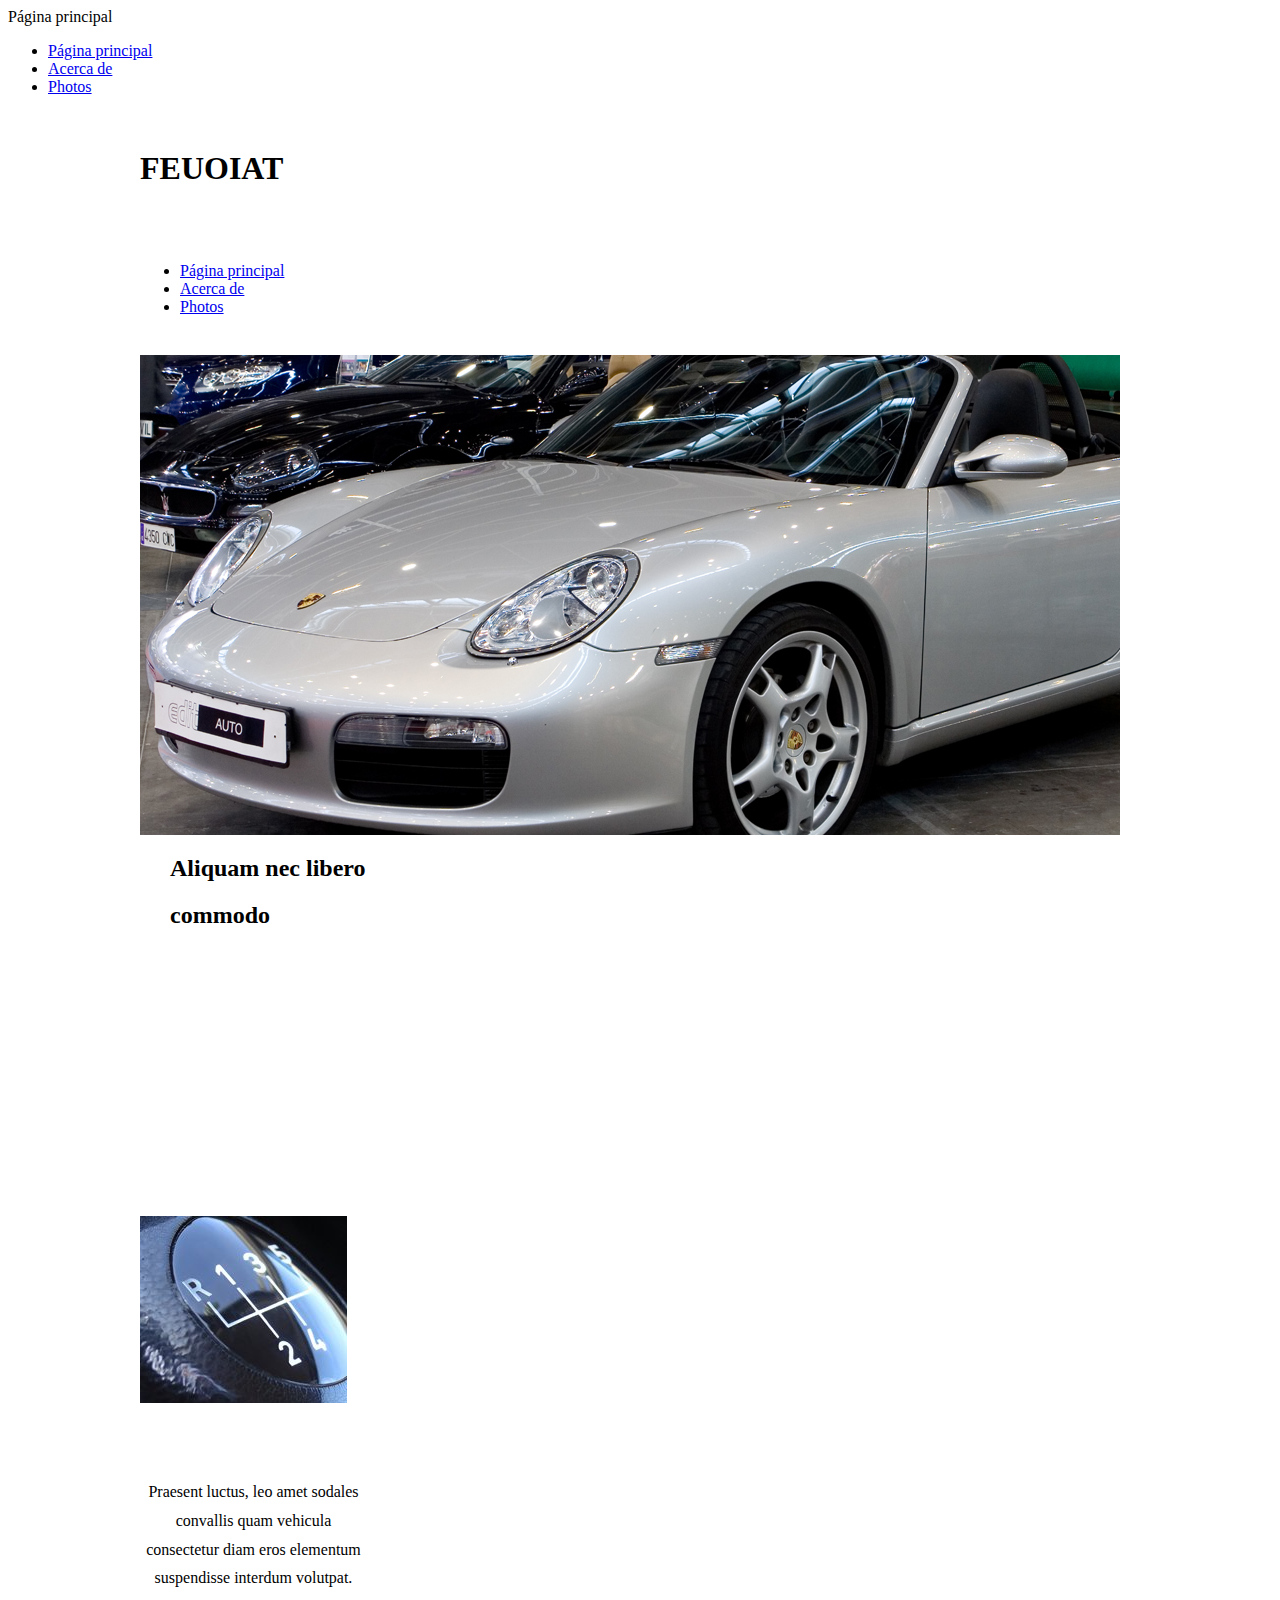
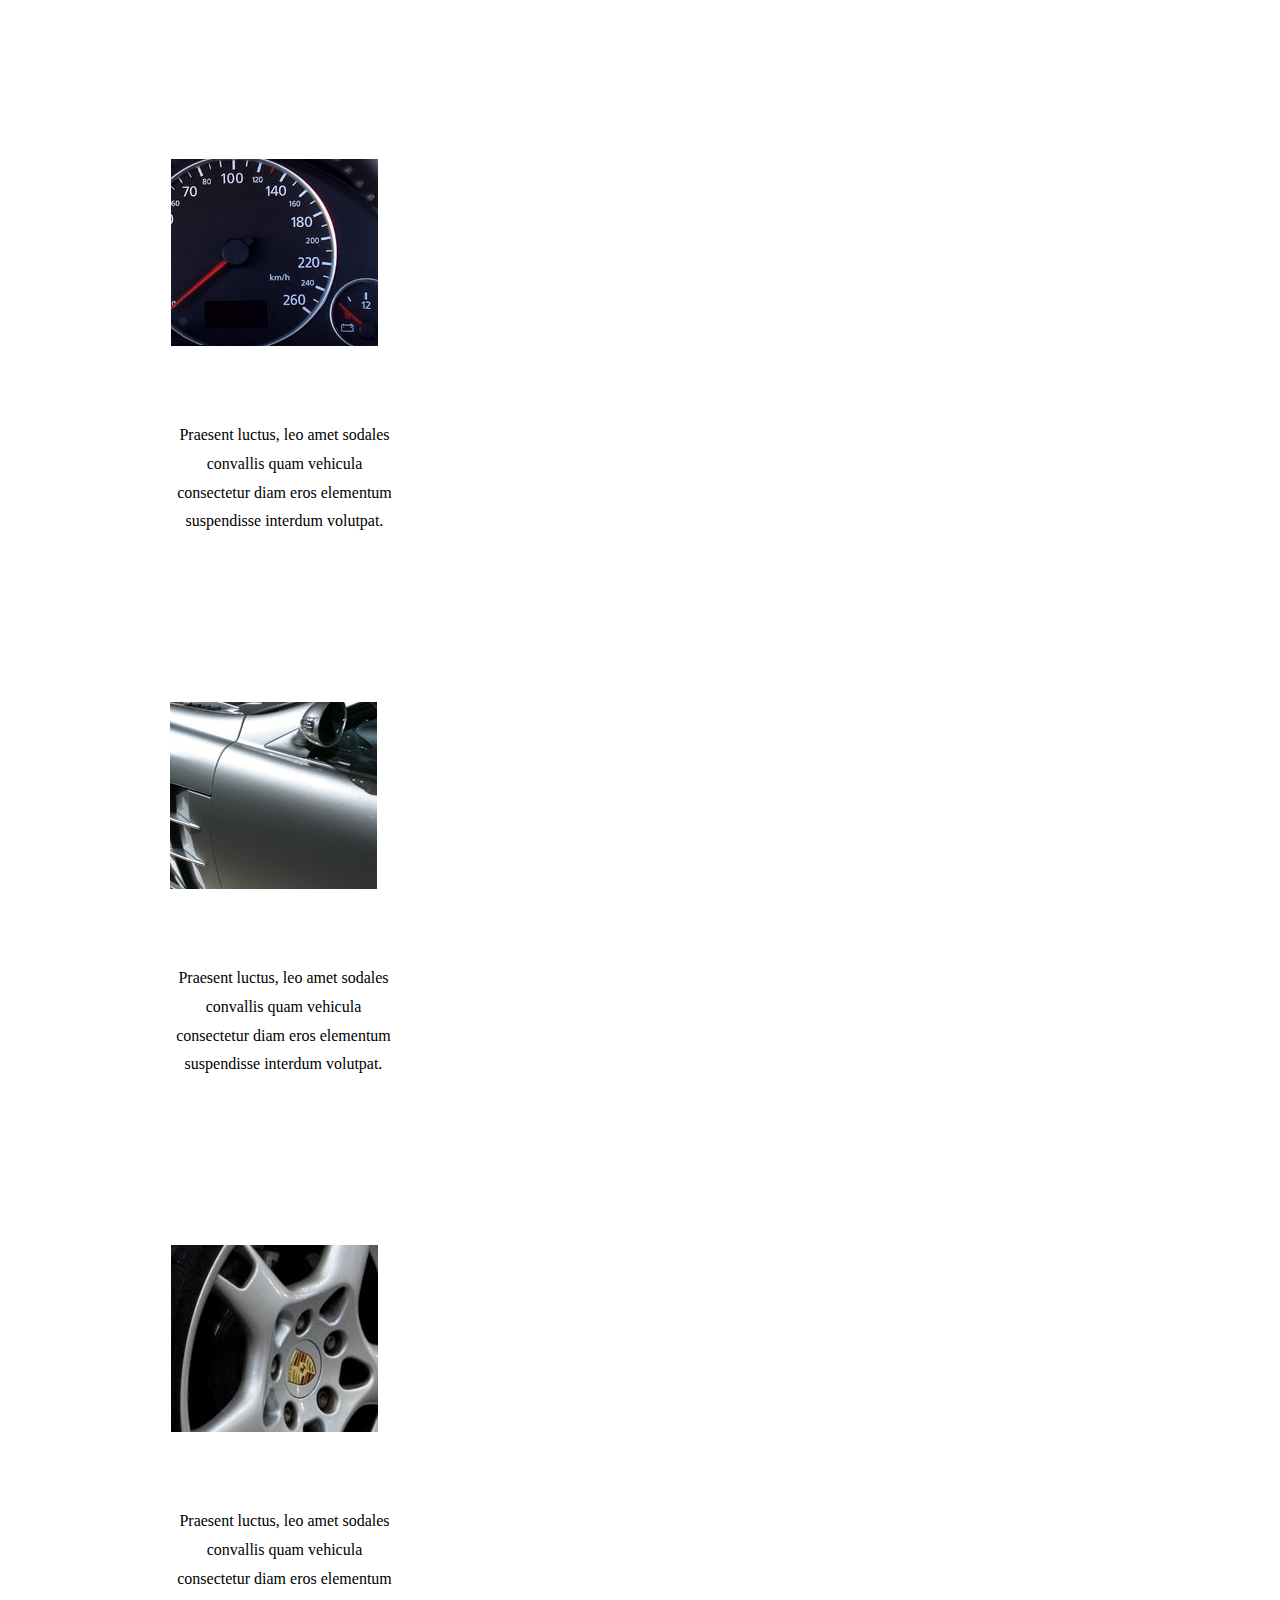
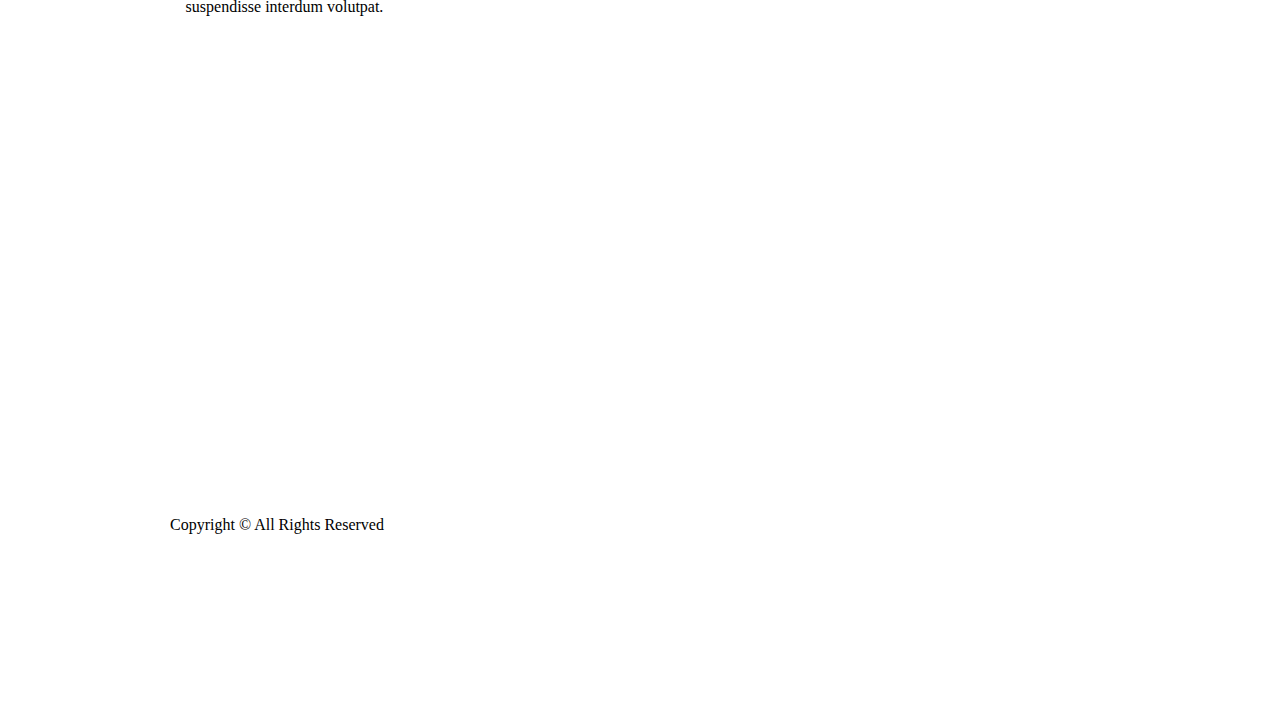
==== Index.html @ 95d2e4f4 "Paginas guardadas" ====
<!DOCTYPE html>
<!-- saved from url=(0085)file:///C:/Users/Javier/Aplicaciones/PhoneGap/Taxi_test/www/P%E1gina%20principal.html -->
<html><head><meta http-equiv="Content-Type" content="text/html; charset=UTF-8"><meta charset="utf-8">
<title>Página principal</title>
<meta name="description" content="">

<meta name="robots" content="all">
<meta name="generator" content="One.com Web Editor">
<meta http-equiv="Cache-Control" content="must-revalidate, max-age=0, public">
<meta http-equiv="Expires" content="-1">
<link href="http://taxi-aranjuez.com/onewebstatic/53cc12cc4f.css" rel="stylesheet">
<meta name="HandheldFriendly" content="True">
<meta name="MobileOptimized" content="320">
<meta name="viewport" content="width=device-width, initial-scale=1.0, minimum-scale=1.0, maximum-scale=1.0, user-scalable=0">

<link rel="stylesheet" href="http://taxi-aranjuez.com/onewebstatic/82c6ed4530.css">
</head>
<body class="body blockbody">

<div class="mm"><div id="mmt">Página principal</div>
<div id="mmb"></div>
</div>
<div id="mm">
<ul>
<li class="expanded"><a href="http://taxi-aranjuez.com/index.html" class="current">Página principal</a></li>
<li><a href="http://taxi-aranjuez.com/acerca%20de.html">Acerca de</a></li>
<li><a href="http://taxi-aranjuez.com/photos.html">Photos</a></li>
</ul>
</div>
<div class="component  stretch template">
<div class="self">
<div class="row" style="min-height:112px;width:1000px;margin:auto;">
<div class="col" style="width:252px;margin-top:54px;">
<div class="component " style="width:252px;">
<div class="self mobile-leaf text textnormal mobile-undersized-upper" style="width:252px;min-height:58px;"><h1><span class="textheading1 mobile-oversized" style="font-weight:bold;">FEUOIAT</span></h1></div>
</div>
</div>
<div class="col" style="width:748px;margin-top:54px;">
<div class="component  menu" style="width:748px;width:748px;">
<div class="self menuself menuhorizontal menuhorizontalright menuverticalbottom" style="width:748px;height:45px;">
<ul class="menu1">
<li><div>
<a class="menuitem menu1item menu1selected" href="http://taxi-aranjuez.com/index.html">Página principal</a></div>
</li><li><div class="divider menu1divider"></div><div>
<a class="menuitem menu1item" href="http://taxi-aranjuez.com/acerca%20de.html">Acerca de</a></div>
</li><li><div class="divider menu1divider"></div><div>
<a class="menuitem menu1item" href="http://taxi-aranjuez.com/photos.html">Photos</a></div>
</li></ul></div>
</div>
</div>
</div>
<div class="row" style="min-height:39px;width:1000px;margin:auto;">
<div class="component  menu" style="width:1000px;width:1000px;">
<div class="self menuself menuhorizontal menuhorizontalright menuverticalmiddle" style="width:1000px;height:39px;">
</div>
</div>
</div>
<div class="row" style="min-height:509px;width:1000px;margin:auto;">
<div class="extra" style="margin:9px 0px 0px 0px;width:100%;">
<div class="component  block idFBFCD0BC409F4690AC4FA135B9EC1E5A" style="width:1000px;">
<div class="self" style="width:980px;min-height:480px;">
<div class="row" style="min-height:480px;width:980px;">
<div class="chrome-border-fix image component  block id9795EB4A18494205B93072BF9FF88A8C" style="width:980px;">
<div class="imageself self mobile-leaf" style="width:980px;height:480px;">
<img data-scalestrategy="crop" width="980" height="480" class="mobile-fit" src="./Index_files/e58b7f6afd.jpg" style="display:block;"></div>
<div style="clear:both"></div>
</div>
<div class="extra float" style="top:186px;left:479px;z-index:304;">
<div class="component  mobile-base block id6D2C7F421CA04389B66691B55ACCFE32" style="width:501px;">
<div class="self" style="width:501px;min-height:221px;">
<div class="row" style="min-height:201px;width:501px;padding-bottom:20px;">
<div class="extra" style="margin:20px 80px 0px 30px;">
<div class="component " style="width:391px;">
<div class="self mobile-leaf text textnormal mobile-undersized-upper" style="width:391px;min-height:181px;"><h2><span class="textheading2 mobile-oversized" style="font-weight:bold;">Aliquam nec libero </span></h2><h2><span class="textheading2 mobile-oversized" style="font-weight:bold;">commodo</span></h2><p><span>&nbsp;</span></p><p><span class=" mobile-undersized-upper" style="font-size:14px;color:rgb(255,255,255);">Class aptent taciti csociosqu ad litora torquent conubia nostra in peinceptos hiam enaeos urabitur lacus justo ultrices ultricies commodo eudui.</span></p></div>
</div>
</div>
</div>
<div style="clear:both"></div>
</div>
</div>
</div>
</div>
<div style="clear:both"></div>
</div>
</div>
</div>
</div>
<div class="row" style="min-height:488px;width:1000px;margin:auto;">
<div class="col" style="width:227px;margin-top:140px;">
<div class="row" style="min-height:207px;width:227px;">
<div class="chrome-border-fix image component  block idBE4ADC73113443C1872F63317DB41640" style="width:227px;">
<div class="imageself self mobile-leaf" style="width:207px;height:187px;">
<img data-scalestrategy="crop" width="207" height="187" src="./Index_files/5bc4e0b4f4.jpg" style="display:block;"></div>
</div>
</div>
<div class="row" style="min-height:141px;width:227px;">
<div class="extra" style="margin:55px 0px 0px 0px;width:100%;">
<div class="component " style="width:227px;">
<div class="self mobile-leaf text textnormal mobile-undersized-upper" style="width:227px;min-height:86px;"><div style="text-align:center;line-height:1.8;"><p><span>Praesent luctus, leo amet sodales convallis quam vehicula consectetur diam eros elementum suspendisse interdum volutpat.</span></p></div></div>
</div>
</div>
</div>
</div>
<div class="col" style="width:258px;margin-top:140px;">
<div class="row" style="min-height:207px;width:258px;">
<div class="extra" style="margin:0px 0px 0px 31px;">
<div class="chrome-border-fix image component  block id1A6310DC8CDA41DE83717EFD85C705D3" style="width:227px;">
<div class="imageself self mobile-leaf" style="width:207px;height:187px;">
<img data-scalestrategy="crop" width="207" height="187" src="./Index_files/440421ca7d.jpg" style="display:block;"></div>
</div>
</div>
</div>
<div class="row" style="min-height:141px;width:258px;">
<div class="extra" style="margin:55px 0px 0px 31px;">
<div class="component " style="width:227px;">
<div class="self mobile-leaf text textnormal mobile-undersized-upper" style="width:227px;min-height:86px;"><div style="text-align:center;line-height:1.8;"><p><span>Praesent luctus, leo amet sodales convallis quam vehicula consectetur diam eros elementum suspendisse interdum volutpat.</span></p></div></div>
</div>
</div>
</div>
</div>
<div class="col" style="width:257px;margin-top:140px;">
<div class="row" style="min-height:207px;width:257px;">
<div class="extra" style="margin:0px 0px 0px 30px;">
<div class="chrome-border-fix image component  block idF63F4CF331304CE59BBE59A38AB971AD" style="width:227px;">
<div class="imageself self mobile-leaf" style="width:207px;height:187px;">
<img data-scalestrategy="crop" width="207" height="187" src="./Index_files/fc24cfba0f.jpg" style="display:block;"></div>
</div>
</div>
</div>
<div class="row" style="min-height:141px;width:257px;">
<div class="extra" style="margin:55px 0px 0px 30px;">
<div class="component " style="width:227px;">
<div class="self mobile-leaf text textnormal mobile-undersized-upper" style="width:227px;min-height:86px;"><div style="text-align:center;line-height:1.8;"><p><span>Praesent luctus, leo amet sodales convallis quam vehicula consectetur diam eros elementum suspendisse interdum volutpat.</span></p></div></div>
</div>
</div>
</div>
</div>
<div class="col" style="width:258px;margin-top:140px;">
<div class="row" style="min-height:207px;width:258px;">
<div class="extra" style="margin:0px 0px 0px 31px;">
<div class="chrome-border-fix image component  block id2170C08C8CC34E5696AC8AFE0E308382" style="width:227px;">
<div class="imageself self mobile-leaf" style="width:207px;height:187px;">
<img data-scalestrategy="crop" width="207" height="187" src="./Index_files/1d64a0bbc5.jpg" style="display:block;"></div>
</div>
</div>
</div>
<div class="row" style="min-height:141px;width:258px;">
<div class="extra" style="margin:55px 0px 0px 31px;">
<div class="component " style="width:227px;">
<div class="self mobile-leaf text textnormal mobile-undersized-upper" style="width:227px;min-height:86px;"><div style="text-align:center;line-height:1.8;"><p><span>Praesent luctus, leo amet sodales convallis quam vehicula consectetur diam eros elementum suspendisse interdum volutpat.</span></p></div></div>
</div>
</div>
</div>
</div>
</div>
<div class="row" style="min-height:235px;width:1000px;margin:auto;">
<div class="extra" style="margin:124px 0px 0px 0px;width:100%;">
<div class="component " style="width:1000px;">
<div class="self mobile-leaf text textnormal mobile-undersized-upper" style="width:1000px;min-height:111px;"><div style="text-align:center;"><p><span class=" mobile-oversized" style="font-family:Georgia,Georgia,serif;font-size:40px;font-style:italic;color:rgb(255,255,255);">Fusce faucibus porta ornare fusce baucibus leonisi pulvinar mattis praesent non nisl sapien.</span></p></div><p><span>&nbsp;</span></p></div>
</div>
</div>
</div>
<div class="row" style="min-height:26px;width:1000px;margin:auto;">
<div class="component  block" style="width:1000px;">
<div class="self" style="width:1000px;min-height:26px;">
</div>
</div>
</div>
<div class="row" style="min-height:143px;width:1000px;margin:auto;">
<div class="extra" style="margin:83px 0px 0px 0px;width:100%;">
<div class="component  mobile-base block id1CED6B929AE64144B56F2DF01A607595" style="width:1000px;">
<div class="self" style="width:1000px;min-height:60px;">
<div class="row" style="min-height:38px;width:1000px;padding-bottom:22px;">
<div class="extra" style="margin:24px 30px 0px 30px;">
<div class="component " style="width:940px;">
<div class="self mobile-leaf text textnormal mobile-undersized-upper mobile-hide mobile-hide" style="width:940px;min-height:14px;" data-weight="1000"><p><span>Copyright  © All Rights Reserved</span></p></div>
</div>
</div>
</div>
<div style="clear:both"></div>
</div>
</div>
</div>
</div>
<div class="row" style="min-height:60px;width:1000px;margin:auto;">
<div class="component  block" style="width:1000px;">
<div class="self" style="width:1000px;min-height:60px;">
</div>
</div>
</div>
<div style="clear:both"></div>
</div>
</div>
<footer>
</footer>
<div class="end"></div>
<script src="./Index_files/821f73d6cc.js"></script><script src="./Index_files/e211973b9a.js"></script><script src="./Index_files/0ad7ac31d2.js"></script>


<div class="component  mobile-base block id1CED6B929AE64144B56F2DF01A607595 mobile-show"><div class="self mobile-leaf text textnormal mobile-undersized-upper mobile-hide" data-weight="1000"></div></div><div class="component  mobile-base block id1CED6B929AE64144B56F2DF01A607595 mobile-show"><div class="self mobile-leaf text textnormal mobile-undersized-upper mobile-hide" data-weight="1000"></div></div><div class="component  mobile-base block id1CED6B929AE64144B56F2DF01A607595 mobile-show mobile-show"><div class="self mobile-leaf text textnormal mobile-undersized-upper" data-weight="1000"></div></div></body></html>
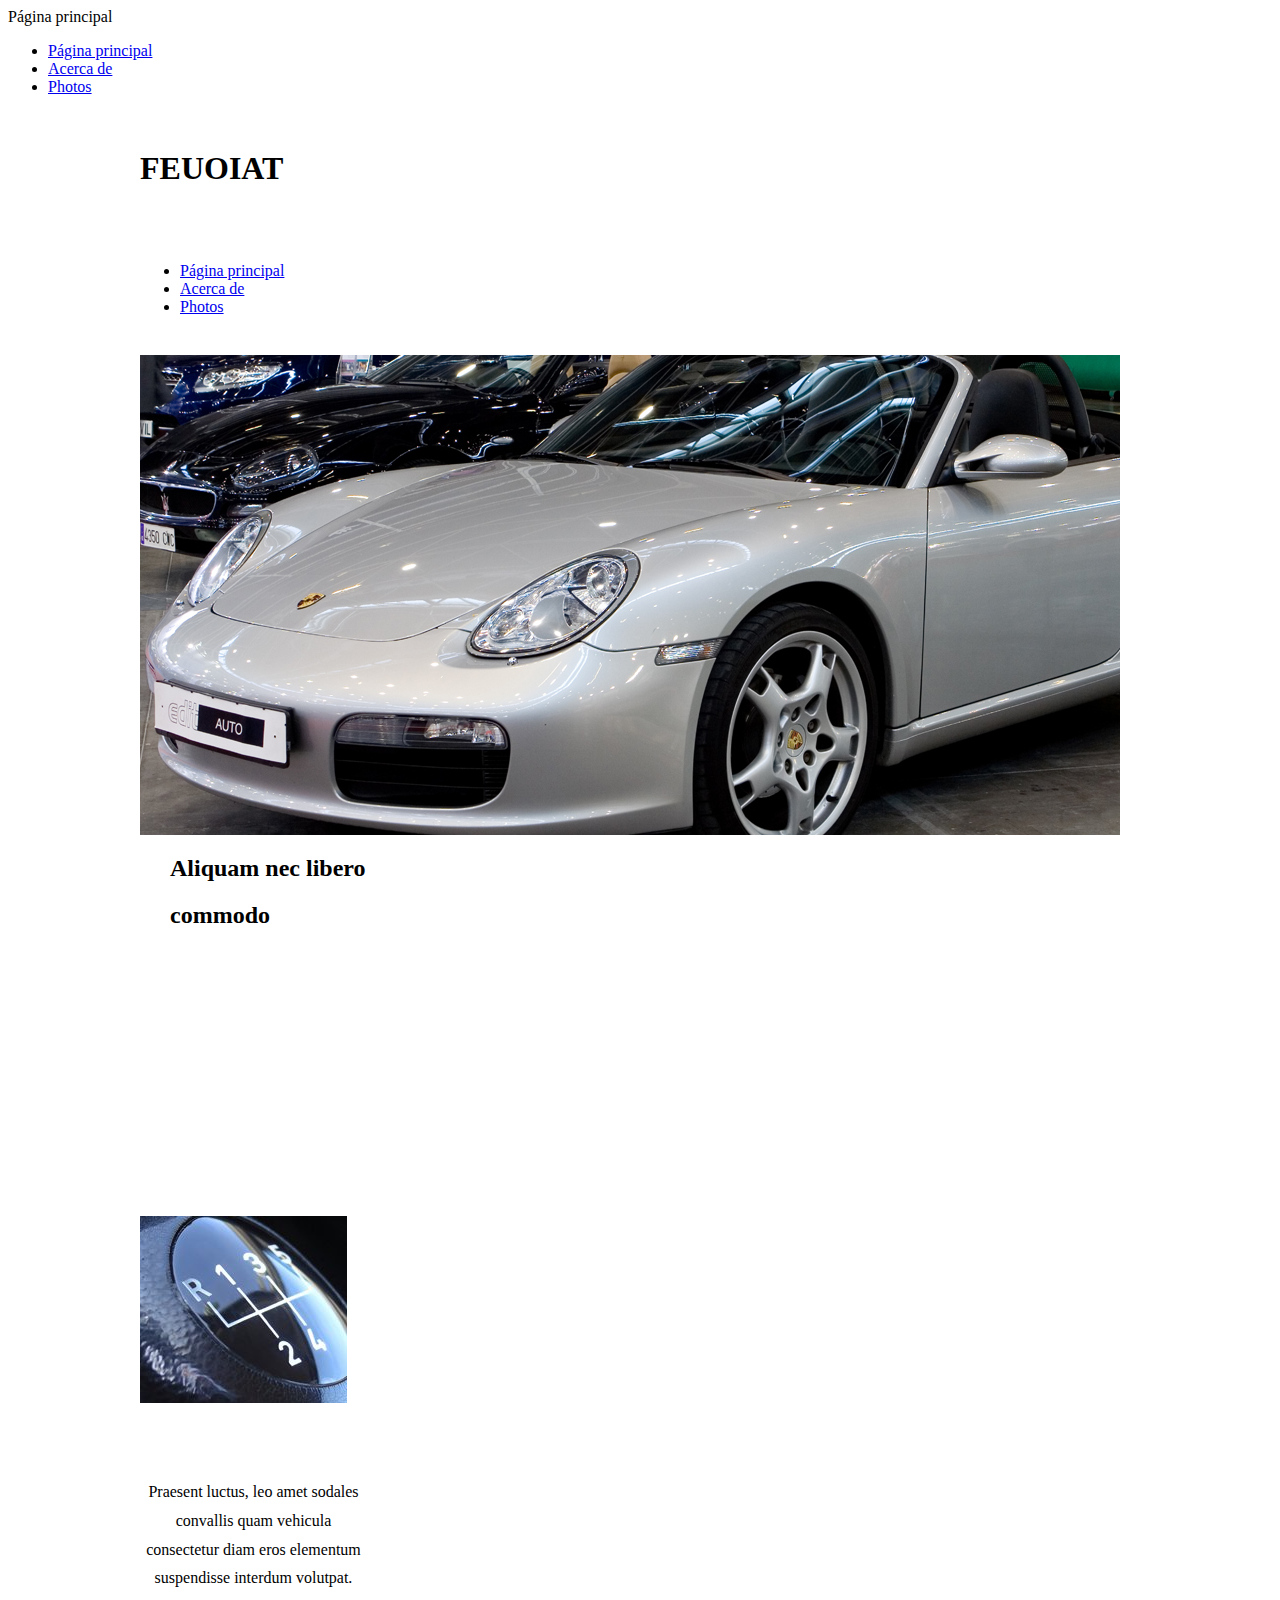
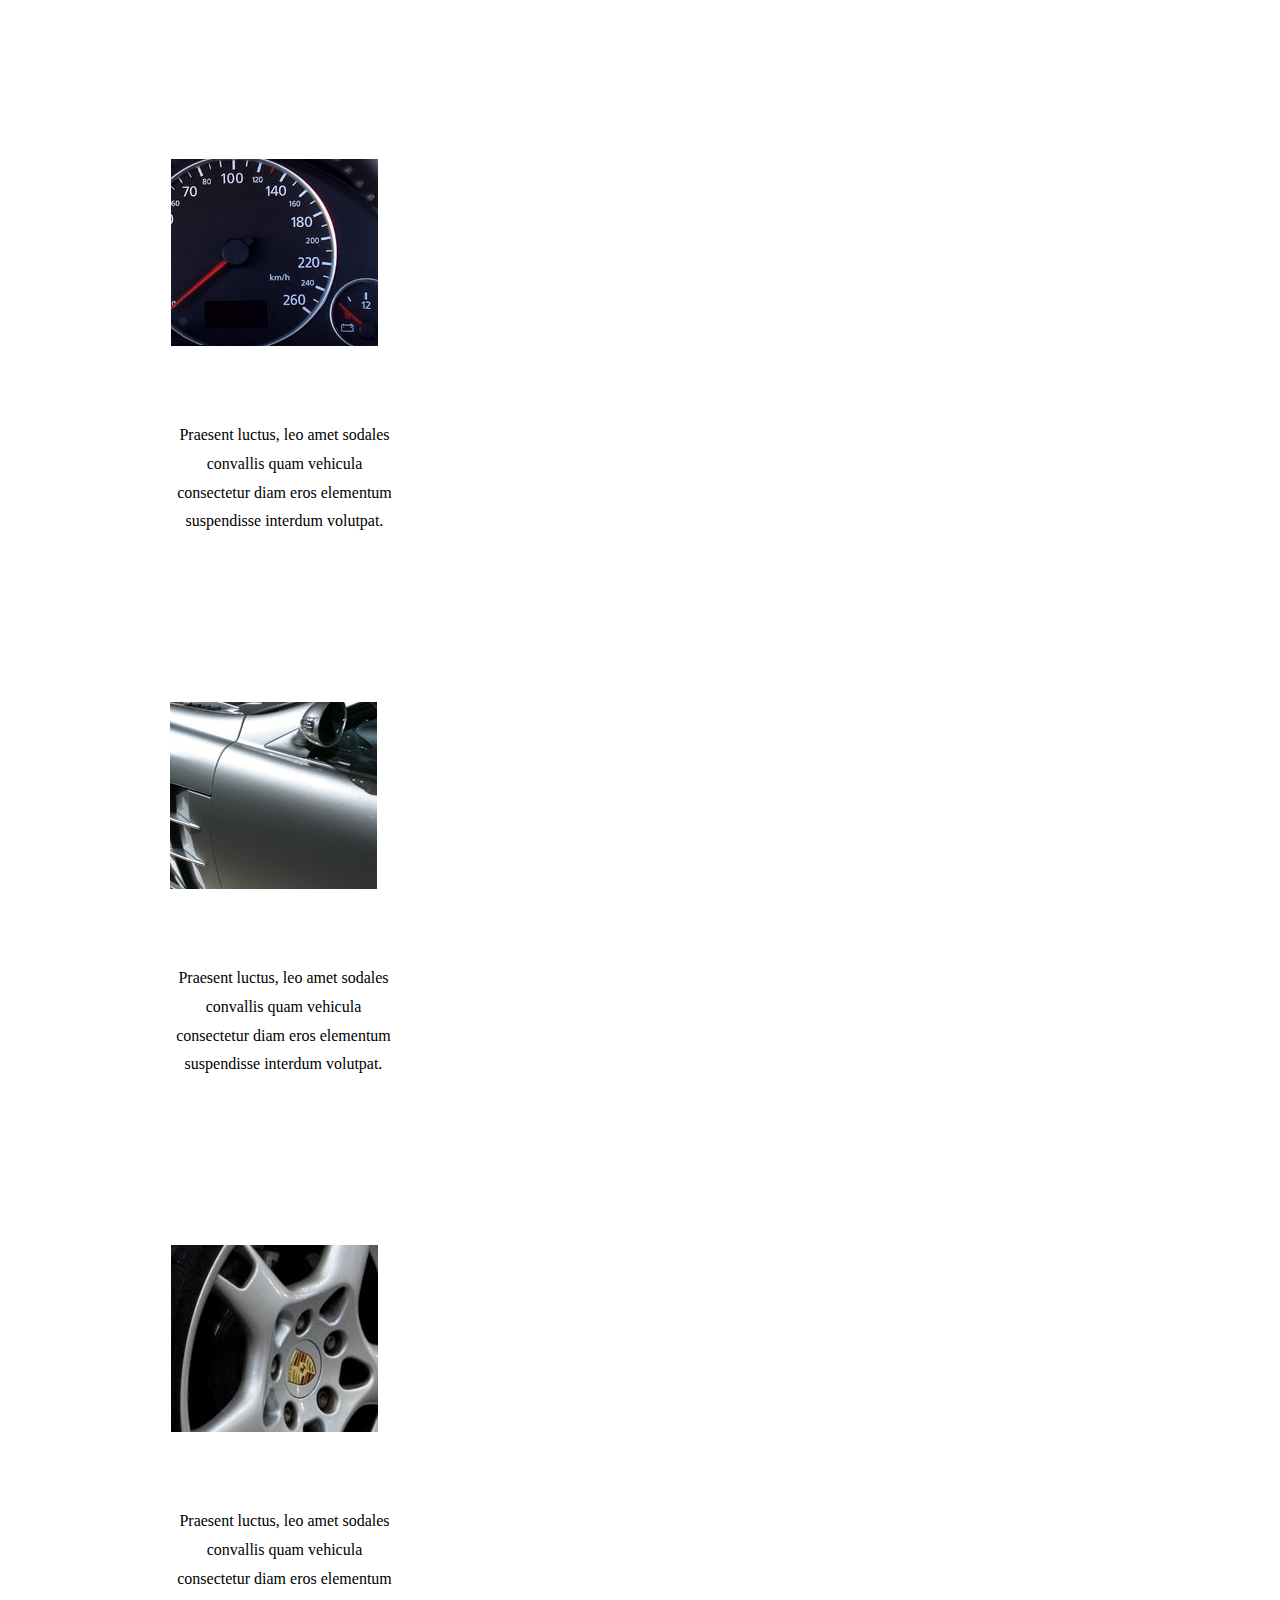
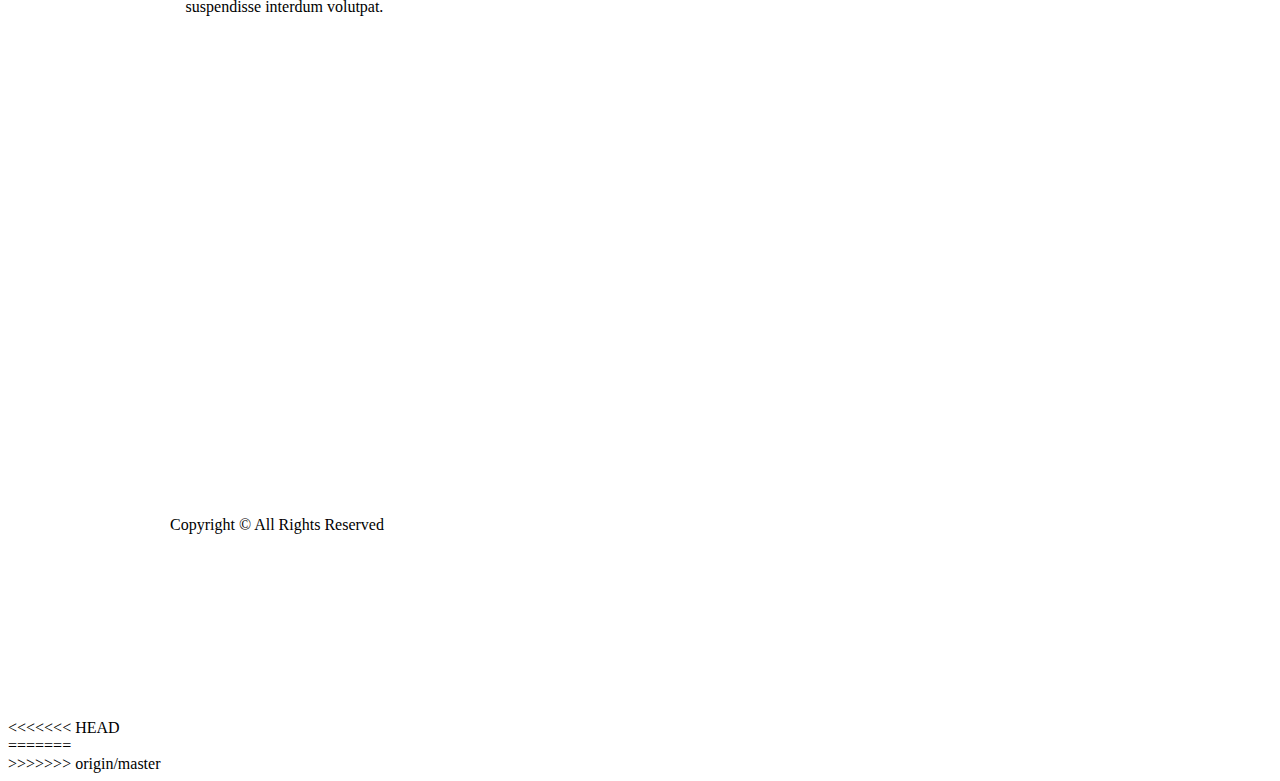
==== commit 166b362a: "Merge remote-tracking branch 'origin/master'" ====
--- a/Index.html
+++ b/Index.html
@@ -1,5 +1,5 @@
 <!DOCTYPE html>
-<!-- saved from url=(0085)file:///C:/Users/Javier/Aplicaciones/PhoneGap/Taxi_test/www/P%E1gina%20principal.html -->
+<!-- saved from url=(0075)file:///C:/Users/Javier/Aplicaciones/PhoneGap/Taxi_test/Taxi_web/Index.html -->
 <html><head><meta http-equiv="Content-Type" content="text/html; charset=UTF-8"><meta charset="utf-8">
 <title>Página principal</title>
 <meta name="description" content="">
@@ -8,12 +8,12 @@
 <meta name="generator" content="One.com Web Editor">
 <meta http-equiv="Cache-Control" content="must-revalidate, max-age=0, public">
 <meta http-equiv="Expires" content="-1">
-<link href="http://taxi-aranjuez.com/onewebstatic/53cc12cc4f.css" rel="stylesheet">
+<link href="https://github.com/mbserran/Taxi_web/blob/master/onewebstatic/53cc12cc4f.css" rel="stylesheet">
 <meta name="HandheldFriendly" content="True">
 <meta name="MobileOptimized" content="320">
 <meta name="viewport" content="width=device-width, initial-scale=1.0, minimum-scale=1.0, maximum-scale=1.0, user-scalable=0">
 
-<link rel="stylesheet" href="http://taxi-aranjuez.com/onewebstatic/82c6ed4530.css">
+<link rel="stylesheet" href="https://github.com/mbserran/Taxi_web/blob/master/onewebstatic/82c6ed4530.css">
 </head>
 <body class="body blockbody">
 
@@ -22,9 +22,9 @@
 </div>
 <div id="mm">
 <ul>
-<li class="expanded"><a href="http://taxi-aranjuez.com/index.html" class="current">Página principal</a></li>
-<li><a href="http://taxi-aranjuez.com/acerca%20de.html">Acerca de</a></li>
-<li><a href="http://taxi-aranjuez.com/photos.html">Photos</a></li>
+<li class="expanded"><a href="https://github.com/mbserran/Taxi_web/blob/master/index.html" class="current">Página principal</a></li>
+<li><a href="https://github.com/mbserran/Taxi_web/blob/master/acerca%20de.html">Acerca de</a></li>
+<li><a href="https://github.com/mbserran/Taxi_web/blob/master/photos.html">Photos</a></li>
 </ul>
 </div>
 <div class="component  stretch template">
@@ -40,11 +40,11 @@
 <div class="self menuself menuhorizontal menuhorizontalright menuverticalbottom" style="width:748px;height:45px;">
 <ul class="menu1">
 <li><div>
-<a class="menuitem menu1item menu1selected" href="http://taxi-aranjuez.com/index.html">Página principal</a></div>
+<a class="menuitem menu1item menu1selected" href="https://github.com/mbserran/Taxi_web/blob/master/index.html">Página principal</a></div>
 </li><li><div class="divider menu1divider"></div><div>
-<a class="menuitem menu1item" href="http://taxi-aranjuez.com/acerca%20de.html">Acerca de</a></div>
+<a class="menuitem menu1item" href="https://github.com/mbserran/Taxi_web/blob/master/acerca%20de.html">Acerca de</a></div>
 </li><li><div class="divider menu1divider"></div><div>
-<a class="menuitem menu1item" href="http://taxi-aranjuez.com/photos.html">Photos</a></div>
+<a class="menuitem menu1item" href="https://github.com/mbserran/Taxi_web/blob/master/photos.html">Photos</a></div>
 </li></ul></div>
 </div>
 </div>
@@ -173,7 +173,7 @@
 <div class="row" style="min-height:38px;width:1000px;padding-bottom:22px;">
 <div class="extra" style="margin:24px 30px 0px 30px;">
 <div class="component " style="width:940px;">
-<div class="self mobile-leaf text textnormal mobile-undersized-upper mobile-hide mobile-hide" style="width:940px;min-height:14px;" data-weight="1000"><p><span>Copyright  © All Rights Reserved</span></p></div>
+<div class="self mobile-leaf text textnormal mobile-undersized-upper mobile-hide mobile-hide mobile-hide" style="width:940px;min-height:14px;" data-weight="1000"><p><span>Copyright  © All Rights Reserved</span></p></div>
 </div>
 </div>
 </div>
@@ -197,4 +197,8 @@
 <script src="./Index_files/821f73d6cc.js"></script><script src="./Index_files/e211973b9a.js"></script><script src="./Index_files/0ad7ac31d2.js"></script>
 
 
-<div class="component  mobile-base block id1CED6B929AE64144B56F2DF01A607595 mobile-show"><div class="self mobile-leaf text textnormal mobile-undersized-upper mobile-hide" data-weight="1000"></div></div><div class="component  mobile-base block id1CED6B929AE64144B56F2DF01A607595 mobile-show"><div class="self mobile-leaf text textnormal mobile-undersized-upper mobile-hide" data-weight="1000"></div></div><div class="component  mobile-base block id1CED6B929AE64144B56F2DF01A607595 mobile-show mobile-show"><div class="self mobile-leaf text textnormal mobile-undersized-upper" data-weight="1000"></div></div></body></html>+<<<<<<< HEAD
+<div class="component  mobile-base block id1CED6B929AE64144B56F2DF01A607595 mobile-show"><div class="self mobile-leaf text textnormal mobile-undersized-upper mobile-hide mobile-hide" data-weight="1000"></div></div><div class="component  mobile-base block id1CED6B929AE64144B56F2DF01A607595 mobile-show"><div class="self mobile-leaf text textnormal mobile-undersized-upper mobile-hide mobile-hide" data-weight="1000"></div></div><div class="component  mobile-base block id1CED6B929AE64144B56F2DF01A607595 mobile-show mobile-show"><div class="self mobile-leaf text textnormal mobile-undersized-upper mobile-hide" data-weight="1000"></div></div><div class="component  mobile-base block id1CED6B929AE64144B56F2DF01A607595 mobile-show"><div class="self mobile-leaf text textnormal mobile-undersized-upper mobile-hide mobile-hide" data-weight="1000"></div></div><div class="component  mobile-base block id1CED6B929AE64144B56F2DF01A607595 mobile-show mobile-show"><div class="self mobile-leaf text textnormal mobile-undersized-upper mobile-hide" data-weight="1000"></div></div><div class="component  mobile-base block id1CED6B929AE64144B56F2DF01A607595 mobile-show mobile-show"><div class="self mobile-leaf text textnormal mobile-undersized-upper mobile-hide" data-weight="1000"></div></div><div class="component  mobile-base block id1CED6B929AE64144B56F2DF01A607595 mobile-show mobile-show mobile-show"><div class="self mobile-leaf text textnormal mobile-undersized-upper" data-weight="1000"></div></div></body></html>
+=======
+<div class="component  mobile-base block id1CED6B929AE64144B56F2DF01A607595 mobile-show"><div class="self mobile-leaf text textnormal mobile-undersized-upper mobile-hide" data-weight="1000"></div></div><div class="component  mobile-base block id1CED6B929AE64144B56F2DF01A607595 mobile-show"><div class="self mobile-leaf text textnormal mobile-undersized-upper mobile-hide" data-weight="1000"></div></div><div class="component  mobile-base block id1CED6B929AE64144B56F2DF01A607595 mobile-show mobile-show"><div class="self mobile-leaf text textnormal mobile-undersized-upper" data-weight="1000"></div></div></body></html>
+>>>>>>> origin/master
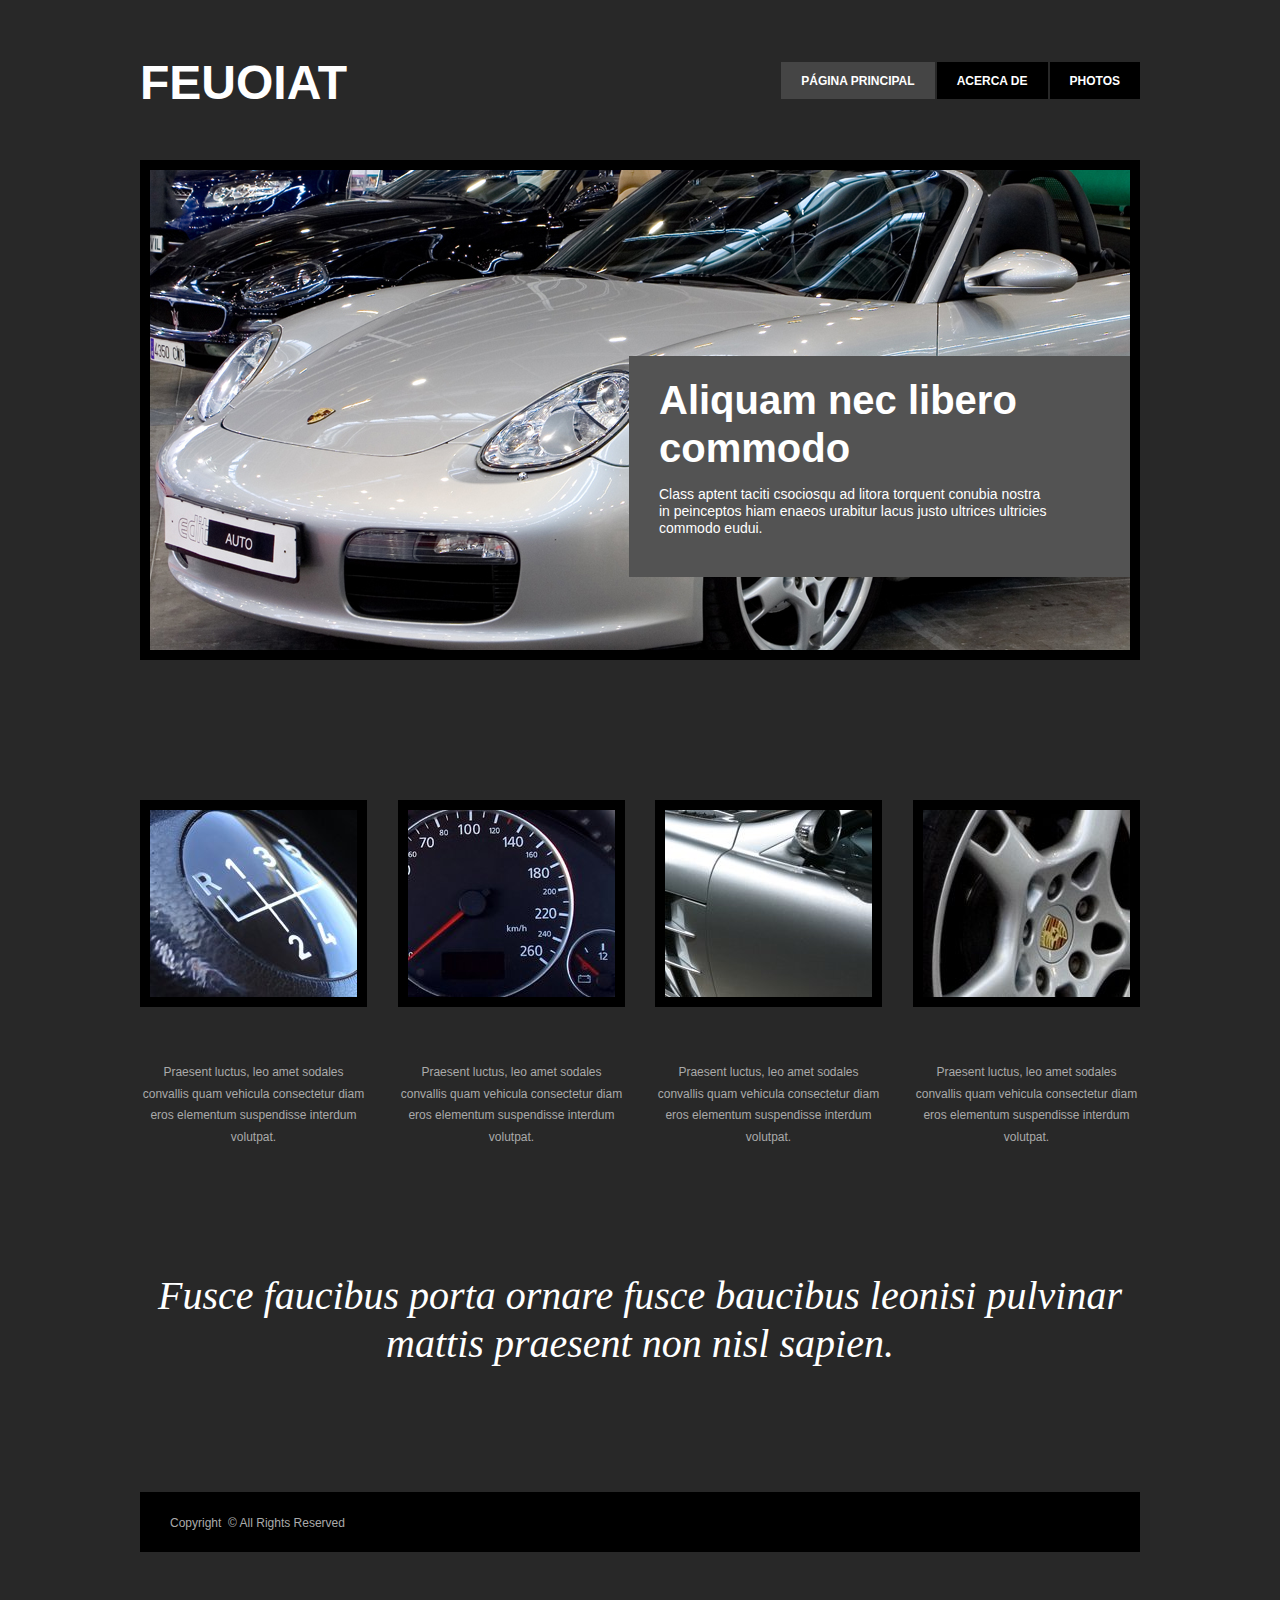
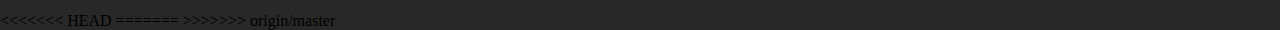
==== commit 36512ceb: "Update Index.html" ====
--- a/Index.html
+++ b/Index.html
@@ -8,12 +8,12 @@
 <meta name="generator" content="One.com Web Editor">
 <meta http-equiv="Cache-Control" content="must-revalidate, max-age=0, public">
 <meta http-equiv="Expires" content="-1">
-<link href="https://github.com/mbserran/Taxi_web/blob/master/onewebstatic/53cc12cc4f.css" rel="stylesheet">
+<link href="./onewebstatic/53cc12cc4f.css" rel="stylesheet">
 <meta name="HandheldFriendly" content="True">
 <meta name="MobileOptimized" content="320">
 <meta name="viewport" content="width=device-width, initial-scale=1.0, minimum-scale=1.0, maximum-scale=1.0, user-scalable=0">
 
-<link rel="stylesheet" href="https://github.com/mbserran/Taxi_web/blob/master/onewebstatic/82c6ed4530.css">
+<link rel="stylesheet" href="./onewebstatic/82c6ed4530.css">
 </head>
 <body class="body blockbody">
 
@@ -22,9 +22,9 @@
 </div>
 <div id="mm">
 <ul>
-<li class="expanded"><a href="https://github.com/mbserran/Taxi_web/blob/master/index.html" class="current">Página principal</a></li>
-<li><a href="https://github.com/mbserran/Taxi_web/blob/master/acerca%20de.html">Acerca de</a></li>
-<li><a href="https://github.com/mbserran/Taxi_web/blob/master/photos.html">Photos</a></li>
+<li class="expanded"><a href="./index.html" class="current">Página principal</a></li>
+<li><a href="./acerca%20de.html">Acerca de</a></li>
+<li><a href="./photos.html">Photos</a></li>
 </ul>
 </div>
 <div class="component  stretch template">
@@ -40,11 +40,11 @@
 <div class="self menuself menuhorizontal menuhorizontalright menuverticalbottom" style="width:748px;height:45px;">
 <ul class="menu1">
 <li><div>
-<a class="menuitem menu1item menu1selected" href="https://github.com/mbserran/Taxi_web/blob/master/index.html">Página principal</a></div>
+<a class="menuitem menu1item menu1selected" href="./index.html">Página principal</a></div>
 </li><li><div class="divider menu1divider"></div><div>
-<a class="menuitem menu1item" href="https://github.com/mbserran/Taxi_web/blob/master/acerca%20de.html">Acerca de</a></div>
+<a class="menuitem menu1item" href="./acerca%20de.html">Acerca de</a></div>
 </li><li><div class="divider menu1divider"></div><div>
-<a class="menuitem menu1item" href="https://github.com/mbserran/Taxi_web/blob/master/photos.html">Photos</a></div>
+<a class="menuitem menu1item" href="./photos.html">Photos</a></div>
 </li></ul></div>
 </div>
 </div>
--- a/onewebstatic/53cc12cc4f.css
+++ b/onewebstatic/53cc12cc4f.css
@@ -0,0 +1 @@
+.mm{position:relative;background-color:#fff;border-bottom:#bbb 1px solid;box-shadow:0 1px 3px rgba(0,0,0,0.3);min-height:49px}#mmt{padding:16px 83px 15px 20px;color:#4d4d4d;font-weight:bold;font-family:helvetica,arial,sans-serif;font-size:18px;line-height:18px;cursor:pointer}#mmb{position:absolute;width:63px;height:49px;top:0;right:0;cursor:pointer;background:transparent url(//taxi-aranjuez.com/onewebstatic/59900cd166.png) no-repeat center center}#mmb.on{background-image:url(//taxi-aranjuez.com/onewebstatic/5fef757c94.png)}#mm{position:absolute;background-color:#fff;border-right:#999 1px solid;box-shadow:2px 0 9px rgba(0,0,0,0.5);min-height:52px;padding-top:10px;z-index:11;top:-10010px;left:-100%;right:120%}#mm.off{animation:mmoff .35s;-moz-animation:mmoff .35s;-webkit-animation:mmoff .35s;-o-animation:mmoff .35s}#mm.on{display:block;top:-10px;left:0;right:63px;animation:mmon .35s;-moz-animation:mmon .35s;-webkit-animation:mmon .35s;-o-animation:mmon .35s}#mm li{display:block;position:relative}#mm a{display:block;padding:16px 56px 15px 20px;border-bottom:#dedede 1px solid;color:#4d4d4d;text-decoration:none;font-family:helvetica,arial,sans-serif;font-size:18px;line-height:18px;background-color:#fff;word-wrap:break-word}#mm div{position:absolute;top:0;right:0;width:56px;height:49px;background:transparent url(//taxi-aranjuez.com/onewebstatic/d046708a76.png) no-repeat center center;cursor:pointer}#mm a.current{background-color:#f9f9f9;font-weight:bold}#mm li li a{padding-left:40px;background-repeat:no-repeat;background-position:20px 16px;background-image:url(//taxi-aranjuez.com/onewebstatic/4f1fe5daa7.png)}#mm li li a.current{background-image:url(//taxi-aranjuez.com/onewebstatic/b1b16c7821.png)}#mm li li li a{padding-left:60px;background-position:40px 16px}#mm li li li li a{padding-left:80px;background-position:60px 16px}#mm li li li li li a{padding-left:100px;background-position:80px 16px}#mm li ul{display:none}#mm .expanded>ul{display:block}#mm .expanded>div{background-image:url(//taxi-aranjuez.com/onewebstatic/c6aac071a7.png)}@keyframes mmon{0%{left:-100%;right:120%;top:-10010px}1%{top:-10px}100%{left:0;right:63px}}@-moz-keyframes mmon{0%{left:-90%;right:120%;top:-10010px}1%{top:-10px}100%{left:0;right:63px}}@-webkit-keyframes mmon{0%{left:-90%;right:120%;top:-10010px}1%{top:-10px}100%{left:0;right:63px}}@-o-keyframes mmon{0%{left:-90%;right:120%;top:-10010px}1%{top:-10px}100%{left:0;right:63px}}@keyframes mmoff{0%{left:0;right:63px;top:-10px}99%{left:-100%;right:120%;top:-10px}100%{top:-10010px}}@-moz-keyframes mmoff{0%{left:0;right:63px;top:-10px}99%{left:-100%;right:120%;top:-10px}100%{top:-10000px}}@-webkit-keyframes mmoff{0%{left:0;right:63px;top:-10px}99%{left:-100%;right:120%;top:-10px}100%{top:-10010px}}@-o-keyframes mmoff{0%{left:0;right:63px;top:-10px}99%{left:-100%;right:120%;top:-10px}100%{top:-10010px}}--- a/onewebstatic/82c6ed4530.css
+++ b/onewebstatic/82c6ed4530.css
@@ -0,0 +1 @@
+.body{text-align:left;position:relative}body,div,dl,dt,dd,ul,ol,li,h1,h2,h3,h4,h5,h6,pre,form,fieldset,input,textarea,p,blockquote,th,td{margin:0;padding:0}table{border-collapse:collapse;border-spacing:0}fieldset,img{border:0}address,caption,cite,code,dfn,em,strong,th,var{font-style:normal;font-weight:normal}ol,ul{list-style:none}caption,th{text-align:left}h1,h2,h3,h4,h5,h6{font-size:100%;font-weight:normal;margin:0}q:before,q:after{content:''}abbr,acronym{border:0}html,body,.body{min-height:100%}html,body{-moz-box-sizing:border-box;box-sizing:border-box}body,.body{overflow:visible}*{-webkit-font-smoothing:antialiased}.textend,.end{clear:both}.component{-moz-box-sizing:border-box!important;box-sizing:border-box!important}.stretch{width:100%;border-left:0 none!important;border-right:0 none!important}.menu td{vertical-align:top}.menu table{width:100%;table-layout:fixed}.text{white-space:pre-wrap;line-height:1.2;word-wrap:break-word}.text ol,.text ul{overflow:hidden}.text ol,.text ul{padding-left:40px}.image,.image>.block{overflow:hidden}.image .imageself{width:100%;height:100%;overflow:hidden}@media(min-width:651px){.image>.imageself>img,.image>.imageself>a>img,.chrome-border-fix.image{-webkit-mask-image:-webkit-radial-gradient(circle,white 100%,black 100%)}}.textblock{white-space:normal;position:relative}.textblockleft{float:left;clear:left;padding-right:10px}.textblockright{float:right;clear:right;padding-left:10px}.textblockcenter{display:block;margin:0 auto;clear:both}.texttable{table-layout:fixed;border-collapse:collapse}.texttable .textblock{position:relative}.body a img{border-width:0}.body a .xh,.body a .xp,.body a:hover .xi,.body a:active .xi{display:none}.body a:hover .xh,.body a:active .xp{display:inline}.menuself ul,.bodysubmenu ul{display:table;list-style:none;margin:0;clear:both}.menuself li,.bodysubmenu li{margin:0;position:relative}.menuself .menuitem,.bodysubmenu .menuitem{display:block;cursor:pointer}.menuself .menuitem.disabled,.bodysubmenu .menuitem.disabled{cursor:auto}.menuself .indent,.bodysubmenu .indent{display:block}.menuself .divider,.bodysubmenu .divider{line-height:0}.menuhorizontal>ul{font-size:0}.menuhorizontal>ul>li{display:inline-table}.menuhorizontal>ul>li>div,.bodysubmenu>div{display:table-cell}.menuhorizontal>ul>li>.divider{width:0}.menuhorizontal.menuhorizontalfit>ul>li{float:none;display:table-cell}.menuhorizontalleft>ul{float:left;text-align:left}.menuhorizontalcenter>ul{margin:0 auto;text-align:center}.menuhorizontalright>ul{float:right;text-align:right}.menuhorizontalfit ul{-moz-box-sizing:border-box;box-sizing:border-box;width:100%}.menuhorizontal.menuhorizontalfit ul{width:100%}.menuself{display:table-cell;height:100%}.menuverticalmiddle{vertical-align:middle}.menuverticalbottom{vertical-align:bottom}.menucascade{background:url(//taxi-aranjuez.com/onewebstatic/bbfd7b49dc.gif)}.menuself li:hover>.menucascadeanchor>.menucascade,.menuself li:hover>div>.menucascadeanchor>.menucascade,.bodysubmenu>.menucascadeanchor>.menucascade,.bodysubmenu li:hover>.menucascadeanchor>.menucascade,.bodysubmenu li:hover>div>.menucascadeanchor>.menucascade{display:block;z-index:3000}.menuself .menucascadeanchor,.bodysubmenu .menucascadeanchor{position:absolute}.menuhorizontal.menuhorizontalright .menucascade .menucascade{right:0}.menuself ul.menucascade,.bodysubmenu ul.menucascade{position:absolute;display:none}.bodysubmenu{position:absolute;display:none;z-index:900}.menucascade .menucascadeanchor,.menuvertical .menucascadeanchor{top:0;right:0}.menuhorizontal.menuhorizontalright .menucascade .menucascadeanchor{left:0;right:auto}.menuself .menucascade .menuitem,.bodysubmenu .menucascade .menuitem{display:block;width:auto;float:none;clear:none}.menuself .menucascade li,.bodysubmenu .menucascade li{display:block;float:left;clear:both;width:100%}.menuself .menucascade .divider,.bodysubmenu .menucascade .divider{display:block;width:auto;float:none;clear:both}.shareself>div{width:inherit;display:inline-block;overflow:hidden}.shareself>div>div{height:inherit;display:table;vertical-align:middle;width:100%}.shareself ul.shareButtonCntnr{display:table-cell;width:95%;vertical-align:middle}.shareself ul.shareButtonCntnr.center{text-align:center}.shareself ul.shareButtonCntnr.right{text-align:right}.shareself ul.verticalCountCls{padding-bottom:40px}.shareself ul.withoutCountCls{padding-bottom:5px}.shareself ul.extraInfoCls{padding-top:9px}.shareself ul.roundStyleCls{padding-bottom:16px}.shareself ul.squareStyleCls{padding-bottom:18px}.shareself ul.shareButtonCntnr li{display:inline-block;height:20px;margin-right:15px;line-height:12px}.shareself ul.shareButtonCntnr li.linkedInCls{margin-right:10px}.shareself ul.shareButtonCntnr.verticalCountCls li{height:auto}.shareself ul.withoutCountCls li.withoutCountFblikeCntnr,.withoutCountFblikeCntnr{line-height:0;overflow:hidden}.shareself ul.withoutCountCls li.g-plusone-cntnr{line-height:0}.shareself ul.withoutCountCls li.linkedInwithoutcntCls{width:59px}.shareself ul.withoutCountCls li.twtrCls{line-height:0;width:56px}.shareself ul.extraInfoCls li{display:block;height:auto;margin-right:0!important}.shareself ul.extraInfoCls li.fbLikeExtraInfoCls{height:24px}.shareself ul.extraInfoCls li.g-plusone-cntnr{padding-top:4px;padding-bottom:6px}.shareself ul.extraInfoCls li.linkedInCls{padding-top:1px}.shareself ul.extraInfoCls li.twtrCls{padding-top:6px}.shareself ul.roundStyleCls li,.shareself ul.squareStyleCls li{width:39px;height:auto}.shareself ul.roundStyleCls li div.icon,.shareself ul.squareStyleCls li div.icon{height:39px}.shareself ul.shareButtonCntnr li:nth-last-child(1){margin-right:0}.imagesliderself .slider-caption{position:absolute;padding:5px;color:#fff;background-color:#000;background-color:#000;background-color:rgba(0,0,0,0.5)}.imagesliderself .textnormal p.slider-caption>*{color:#fff}.imagesliderself .owl-pagination-visibility-never .slide-cntnr.bottom p.slider-caption{bottom:0}.imagesliderself .owl-pagination-visibility-never .owl-pagination{display:none}.imagesliderself .owl-navigation-visibility-never .owl-buttons{display:none}.imagesliderself .slide-cntnr.bottom p.slider-caption{bottom:35px}.imagesliderself .slide-cntnr.top p.slider-caption{top:0}.imagesliderself .slide-cntnr.middle p.slider-caption{bottom:0;top:0;margin:auto;height:15px}.gallery img{display:block;margin:auto}.gallery .gallery-cell{display:inline-block;vertical-align:top;overflow:hidden}.gallery .gallery-cell div{margin:auto}.gallery .gallery-caption{margin:auto;box-sizing:border-box;-moz-box-sizing:border-box;-webkit-box-sizing:border-box}html{overflow-y:scroll!important}.innerBody,.self,.component{position:relative}.extra,.row,.col{-moz-box-sizing:border-box;box-sizing:border-box;position:relative}.extra,.col{float:left}.row{width:100%;clear:both}.extra{width:auto}.float-wrap{position:absolute;top:0;left:0}.float{border-color:#B6B;position:absolute}.col{min-height:1px}.mm,#mm{display:none}.mobile-show{display:none}.blockbody{border-top-width:0;border-right-width:0;border-bottom-width:0;border-left-width:0;border-top-style:solid;border-right-style:solid;border-bottom-style:solid;border-left-style:solid;border-top-color:#000;border-right-color:#000;border-bottom-color:#000;border-left-color:#000;background-color:#282828;background-image:none;filter:progid:DXImageTransform.Microsoft.gradient(enabled=false);background-clip:padding-box;padding-top:0;padding-right:0;padding-bottom:0;padding-left:0}.textnormal p>*,.textnormal ol,.textnormal ul,.textnormal li>*{font-family:Helvetica,sans-serif;font-size:12px;font-weight:normal;font-style:normal;text-decoration:none;text-shadow:none;color:#aaa}.textnormal p{font-size:1px}.textnormal .textheading1{font-family:Helvetica,sans-serif;font-size:48px;font-weight:normal;font-style:normal;text-decoration:none;text-shadow:none;color:#fff}ul.menu1{border-top-width:0;border-right-width:0;border-bottom-width:0;border-left-width:0;border-top-style:solid;border-right-style:solid;border-bottom-style:solid;border-left-style:solid;border-top-color:#000;border-right-color:#000;border-bottom-color:#000;border-left-color:#000;padding-top:0;padding-right:0;padding-bottom:0;padding-left:0}.menucascadeanchor ul.menu1{width:200px}.menu1divider{border-top-width:0;border-right-width:0;border-bottom-width:0;border-left-width:0;border-top-style:solid;border-right-style:solid;border-bottom-style:solid;border-left-style:solid;border-top-color:#000;border-right-color:#000;border-bottom-color:#000;border-left-color:#000;padding-top:0;padding-right:0;padding-bottom:0;padding-left:2px}.menu1indent1{padding:0 40px}.menu1indent2{padding:0 80px}.menu1indent3{padding:0 120px}.menu1indent4{padding:0 160px}.menu1indent5{padding:0 200px}.menu1indent6{padding:0 240px}.menu1indent7{padding:0 280px}.menu1indent8{padding:0 320px}.menu1indent9{padding:0 360px}.menu1item,a.menu1item{border-top-width:0;border-right-width:0;border-bottom-width:0;border-left-width:0;border-top-style:solid;border-right-style:solid;border-bottom-style:solid;border-left-style:solid;border-top-color:#000;border-right-color:#000;border-bottom-color:#000;border-left-color:#000;background-color:#000;background-image:none;filter:progid:DXImageTransform.Microsoft.gradient(enabled=false);background-clip:padding-box;padding-top:12px;padding-right:20px;padding-bottom:11px;padding-left:20px;font-family:Helvetica,sans-serif;font-size:12px;font-weight:bold;font-style:normal;text-decoration:none;text-shadow:none;text-transform:uppercase;color:#fff;vertical-align:top;text-align:left}.menu1item .indent{padding-right:0}.menu1item:visited,a.menu1item:visited{border-top-width:0;border-right-width:0;border-bottom-width:0;border-left-width:0;border-top-style:solid;border-right-style:solid;border-bottom-style:solid;border-left-style:solid;border-top-color:#000;border-right-color:#000;border-bottom-color:#000;border-left-color:#000;background-color:#000;background-image:none;filter:progid:DXImageTransform.Microsoft.gradient(enabled=false);background-clip:padding-box;padding-top:12px;padding-right:20px;padding-bottom:11px;padding-left:20px;font-family:Helvetica,sans-serif;font-size:12px;font-weight:bold;font-style:normal;text-decoration:none;text-shadow:none;text-transform:uppercase;color:#fff;vertical-align:top;text-align:left}.menu1item:hover,a.menu1item:hover,li:hover>a.menu1item,li:hover>div>a.menu1item,.hover .menu1item,.hover a.menu1item,li.hover>a.menu1item,li.hover>div>a.menu1item{border-top-width:0;border-right-width:0;border-bottom-width:0;border-left-width:0;border-top-style:solid;border-right-style:solid;border-bottom-style:solid;border-left-style:solid;border-top-color:#000;border-right-color:#000;border-bottom-color:#000;border-left-color:#000;background-color:#454545;background-image:none;filter:progid:DXImageTransform.Microsoft.gradient(enabled=false);background-clip:padding-box;padding-top:12px;padding-right:20px;padding-bottom:11px;padding-left:20px;font-family:Helvetica,sans-serif;font-size:12px;font-weight:bold;font-style:normal;text-decoration:none;text-shadow:none;text-transform:uppercase;color:#fff;vertical-align:top;text-align:left}.menu1item:active,a.menu1item:active{border-top-width:0;border-right-width:0;border-bottom-width:0;border-left-width:0;border-top-style:solid;border-right-style:solid;border-bottom-style:solid;border-left-style:solid;border-top-color:#000;border-right-color:#000;border-bottom-color:#000;border-left-color:#000;background-color:#000;background-image:none;filter:progid:DXImageTransform.Microsoft.gradient(enabled=false);background-clip:padding-box;padding-top:12px;padding-right:20px;padding-bottom:11px;padding-left:20px;font-family:Helvetica,sans-serif;font-size:12px;font-weight:bold;font-style:normal;text-decoration:none;text-shadow:none;text-transform:uppercase;color:#fff;vertical-align:top;text-align:left}.menu1itemdisabled,a.menu1itemdisabled,.menu1itemdisabled:visited,a.menu1itemdisabled:visited,.menu1itemdisabled:hover,a.menu1itemdisabled:hover,.menu1itemdisabled:active,a.menu1itemdisabled:active{border-top-width:0;border-right-width:0;border-bottom-width:0;border-left-width:0;border-top-style:solid;border-right-style:solid;border-bottom-style:solid;border-left-style:solid;border-top-color:#000;border-right-color:#000;border-bottom-color:#000;border-left-color:#000;background-color:#000;background-image:none;filter:progid:DXImageTransform.Microsoft.gradient(enabled=false);background-clip:padding-box;padding-top:12px;padding-right:20px;padding-bottom:11px;padding-left:20px;font-family:Helvetica,sans-serif;font-size:12px;font-weight:bold;font-style:normal;text-decoration:none;text-shadow:none;text-transform:uppercase;color:#fff;vertical-align:top;text-align:left}.menu1expandable,a.menu1expandable{border-top-width:0!important;border-right-width:0!important;border-bottom-width:0!important;border-left-width:0!important;border-top-style:solid!important;border-right-style:solid!important;border-bottom-style:solid!important;border-left-style:solid!important;border-top-color:#000!important;border-right-color:#000!important;border-bottom-color:#000!important;border-left-color:#000!important;background-color:#000!important;background-image:none!important;filter:progid:DXImageTransform.Microsoft.gradient(enabled=false)!important;background-clip:padding-box!important;padding-top:12px!important;padding-right:20px!important;padding-bottom:11px!important;padding-left:20px!important;font-family:Helvetica,sans-serif!important;font-size:12px!important;font-weight:bold!important;font-style:normal!important;text-decoration:none!important;text-shadow:none!important;text-transform:uppercase!important;color:#fff!important;text-align:left!important}.menu1expandable .indent{padding-right:0!important}.menu1expandable:visited,a.menu1expandable:visited{border-top-width:0!important;border-right-width:0!important;border-bottom-width:0!important;border-left-width:0!important;border-top-style:solid!important;border-right-style:solid!important;border-bottom-style:solid!important;border-left-style:solid!important;border-top-color:#000!important;border-right-color:#000!important;border-bottom-color:#000!important;border-left-color:#000!important;background-color:#000!important;background-image:none!important;filter:progid:DXImageTransform.Microsoft.gradient(enabled=false)!important;background-clip:padding-box!important;padding-top:12px!important;padding-right:20px!important;padding-bottom:11px!important;padding-left:20px!important;font-family:Helvetica,sans-serif!important;font-size:12px!important;font-weight:bold!important;font-style:normal!important;text-decoration:none!important;text-shadow:none!important;text-transform:uppercase!important;color:#fff!important;text-align:left!important}.menu1expandable:hover,a.menu1expandable:hover,li:hover>a.menu1expandable,li:hover>div>a.menu1expandable,.hover .menu1expandable,.hover a.menu1expandable,li.hover>a.menu1expandable,li.hover>div>a.menu1expandable{border-top-width:0!important;border-right-width:0!important;border-bottom-width:0!important;border-left-width:0!important;border-top-style:solid!important;border-right-style:solid!important;border-bottom-style:solid!important;border-left-style:solid!important;border-top-color:#000!important;border-right-color:#000!important;border-bottom-color:#000!important;border-left-color:#000!important;background-color:#454545!important;background-image:none!important;filter:progid:DXImageTransform.Microsoft.gradient(enabled=false)!important;background-clip:padding-box!important;padding-top:12px!important;padding-right:20px!important;padding-bottom:11px!important;padding-left:20px!important;font-family:Helvetica,sans-serif!important;font-size:12px!important;font-weight:bold!important;font-style:normal!important;text-decoration:none!important;text-shadow:none!important;text-transform:uppercase!important;color:#fff!important;text-align:left!important}.menu1expandable:active,a.menu1expandable:active{border-top-width:0!important;border-right-width:0!important;border-bottom-width:0!important;border-left-width:0!important;border-top-style:solid!important;border-right-style:solid!important;border-bottom-style:solid!important;border-left-style:solid!important;border-top-color:#000!important;border-right-color:#000!important;border-bottom-color:#000!important;border-left-color:#000!important;background-color:#000!important;background-image:none!important;filter:progid:DXImageTransform.Microsoft.gradient(enabled=false)!important;background-clip:padding-box!important;padding-top:12px!important;padding-right:20px!important;padding-bottom:11px!important;padding-left:20px!important;font-family:Helvetica,sans-serif!important;font-size:12px!important;font-weight:bold!important;font-style:normal!important;text-decoration:none!important;text-shadow:none!important;text-transform:uppercase!important;color:#fff!important;text-align:left!important}.menu1expandabledisabled,a.menu1expandabledisabled,.menu1expandabledisabled:visited,a.menu1expandabledisabled:visited,.menu1expandabledisabled:hover,a.menu1expandabledisabled:hover,.menu1expandabledisabled:active,a.menu1expandabledisabled:active{border-top-width:0!important;border-right-width:0!important;border-bottom-width:0!important;border-left-width:0!important;border-top-style:solid!important;border-right-style:solid!important;border-bottom-style:solid!important;border-left-style:solid!important;border-top-color:#000!important;border-right-color:#000!important;border-bottom-color:#000!important;border-left-color:#000!important;background-color:#000!important;background-image:none!important;filter:progid:DXImageTransform.Microsoft.gradient(enabled=false)!important;background-clip:padding-box!important;padding-top:12px!important;padding-right:20px!important;padding-bottom:11px!important;padding-left:20px!important;font-family:Helvetica,sans-serif!important;font-size:12px!important;font-weight:bold!important;font-style:normal!important;text-decoration:none!important;text-shadow:none!important;text-transform:uppercase!important;color:#fff!important;text-align:left!important}.menu1selected,a.menu1selected{border-top-width:0;border-right-width:0;border-bottom-width:0;border-left-width:0;border-top-style:solid;border-right-style:solid;border-bottom-style:solid;border-left-style:solid;border-top-color:#000;border-right-color:#000;border-bottom-color:#000;border-left-color:#000;background-color:#454545;background-image:none;filter:progid:DXImageTransform.Microsoft.gradient(enabled=false);background-clip:padding-box;padding-top:12px;padding-right:20px;padding-bottom:11px;padding-left:20px;font-family:Helvetica,sans-serif;font-size:12px;font-weight:bold;font-style:normal;text-decoration:none;text-shadow:none;text-transform:uppercase;color:#fff;vertical-align:top;text-align:left}.menu1selected .indent{padding-right:0}.menu1selected:visited,a.menu1selected:visited{border-top-width:0;border-right-width:0;border-bottom-width:0;border-left-width:0;border-top-style:solid;border-right-style:solid;border-bottom-style:solid;border-left-style:solid;border-top-color:#000;border-right-color:#000;border-bottom-color:#000;border-left-color:#000;background-color:#454545;background-image:none;filter:progid:DXImageTransform.Microsoft.gradient(enabled=false);background-clip:padding-box;padding-top:12px;padding-right:20px;padding-bottom:11px;padding-left:20px;font-family:Helvetica,sans-serif;font-size:12px;font-weight:bold;font-style:normal;text-decoration:none;text-shadow:none;text-transform:uppercase;color:#fff;vertical-align:top;text-align:left}.menu1selected:hover,a.menu1selected:hover,li:hover>a.menu1selected,li:hover>div>a.menu1selected,.hover .menu1selected,.hover a.menu1selected,li.hover>a.menu1selected,li.hover>div>a.menu1selected{border-top-width:0;border-right-width:0;border-bottom-width:0;border-left-width:0;border-top-style:solid;border-right-style:solid;border-bottom-style:solid;border-left-style:solid;border-top-color:#000;border-right-color:#000;border-bottom-color:#000;border-left-color:#000;background-color:#454545;background-image:none;filter:progid:DXImageTransform.Microsoft.gradient(enabled=false);background-clip:padding-box;padding-top:12px;padding-right:20px;padding-bottom:11px;padding-left:20px;font-family:Helvetica,sans-serif;font-size:12px;font-weight:bold;font-style:normal;text-decoration:none;text-shadow:none;text-transform:uppercase;color:#fff;vertical-align:top;text-align:left}.menu1selected:active,a.menu1selected:active{border-top-width:0;border-right-width:0;border-bottom-width:0;border-left-width:0;border-top-style:solid;border-right-style:solid;border-bottom-style:solid;border-left-style:solid;border-top-color:#000;border-right-color:#000;border-bottom-color:#000;border-left-color:#000;background-color:#454545;background-image:none;filter:progid:DXImageTransform.Microsoft.gradient(enabled=false);background-clip:padding-box;padding-top:12px;padding-right:20px;padding-bottom:11px;padding-left:20px;font-family:Helvetica,sans-serif;font-size:12px;font-weight:bold;font-style:normal;text-decoration:none;text-shadow:none;text-transform:uppercase;color:#fff;vertical-align:top;text-align:left}.menu1selecteddisabled,a.menu1selecteddisabled,.menu1selecteddisabled:visited,a.menu1selecteddisabled:visited,.menu1selecteddisabled:hover,a.menu1selecteddisabled:hover,.menu1selecteddisabled:active,a.menu1selecteddisabled:active{border-top-width:0;border-right-width:0;border-bottom-width:0;border-left-width:0;border-top-style:solid;border-right-style:solid;border-bottom-style:solid;border-left-style:solid;border-top-color:#000;border-right-color:#000;border-bottom-color:#000;border-left-color:#000;background-color:#454545;background-image:none;filter:progid:DXImageTransform.Microsoft.gradient(enabled=false);background-clip:padding-box;padding-top:12px;padding-right:20px;padding-bottom:11px;padding-left:20px;font-family:Helvetica,sans-serif;font-size:12px;font-weight:bold;font-style:normal;text-decoration:none;text-shadow:none;text-transform:uppercase;color:#fff;vertical-align:top;text-align:left}.menu1expanded,a.menu1expanded{border-top-width:0!important;border-right-width:0!important;border-bottom-width:0!important;border-left-width:0!important;border-top-style:solid!important;border-right-style:solid!important;border-bottom-style:solid!important;border-left-style:solid!important;border-top-color:#000!important;border-right-color:#000!important;border-bottom-color:#000!important;border-left-color:#000!important;background-color:#454545!important;background-image:none!important;filter:progid:DXImageTransform.Microsoft.gradient(enabled=false)!important;background-clip:padding-box!important;padding-top:12px!important;padding-right:20px!important;padding-bottom:11px!important;padding-left:20px!important;font-family:Helvetica,sans-serif!important;font-size:12px!important;font-weight:bold!important;font-style:normal!important;text-decoration:none!important;text-shadow:none!important;text-transform:uppercase!important;color:#fff!important;text-align:left!important}.menu1expanded .indent{padding-right:0!important}.menu1expanded:visited,a.menu1expanded:visited{border-top-width:0!important;border-right-width:0!important;border-bottom-width:0!important;border-left-width:0!important;border-top-style:solid!important;border-right-style:solid!important;border-bottom-style:solid!important;border-left-style:solid!important;border-top-color:#000!important;border-right-color:#000!important;border-bottom-color:#000!important;border-left-color:#000!important;background-color:#454545!important;background-image:none!important;filter:progid:DXImageTransform.Microsoft.gradient(enabled=false)!important;background-clip:padding-box!important;padding-top:12px!important;padding-right:20px!important;padding-bottom:11px!important;padding-left:20px!important;font-family:Helvetica,sans-serif!important;font-size:12px!important;font-weight:bold!important;font-style:normal!important;text-decoration:none!important;text-shadow:none!important;text-transform:uppercase!important;color:#fff!important;text-align:left!important}.menu1expanded:hover,a.menu1expanded:hover,li:hover>a.menu1expanded,li:hover>div>a.menu1expanded,.hover .menu1expanded,.hover a.menu1expanded,li.hover>a.menu1expanded,li.hover>div>a.menu1expanded{border-top-width:0!important;border-right-width:0!important;border-bottom-width:0!important;border-left-width:0!important;border-top-style:solid!important;border-right-style:solid!important;border-bottom-style:solid!important;border-left-style:solid!important;border-top-color:#000!important;border-right-color:#000!important;border-bottom-color:#000!important;border-left-color:#000!important;background-color:#454545!important;background-image:none!important;filter:progid:DXImageTransform.Microsoft.gradient(enabled=false)!important;background-clip:padding-box!important;padding-top:12px!important;padding-right:20px!important;padding-bottom:11px!important;padding-left:20px!important;font-family:Helvetica,sans-serif!important;font-size:12px!important;font-weight:bold!important;font-style:normal!important;text-decoration:none!important;text-shadow:none!important;text-transform:uppercase!important;color:#fff!important;text-align:left!important}.menu1expanded:active,a.menu1expanded:active{border-top-width:0!important;border-right-width:0!important;border-bottom-width:0!important;border-left-width:0!important;border-top-style:solid!important;border-right-style:solid!important;border-bottom-style:solid!important;border-left-style:solid!important;border-top-color:#000!important;border-right-color:#000!important;border-bottom-color:#000!important;border-left-color:#000!important;background-color:#454545!important;background-image:none!important;filter:progid:DXImageTransform.Microsoft.gradient(enabled=false)!important;background-clip:padding-box!important;padding-top:12px!important;padding-right:20px!important;padding-bottom:11px!important;padding-left:20px!important;font-family:Helvetica,sans-serif!important;font-size:12px!important;font-weight:bold!important;font-style:normal!important;text-decoration:none!important;text-shadow:none!important;text-transform:uppercase!important;color:#fff!important;text-align:left!important}.menu1expandeddisabled,a.menu1expandeddisabled,.menu1expandeddisabled:visited,a.menu1expandeddisabled:visited,.menu1expandeddisabled:hover,a.menu1expandeddisabled:hover,.menu1expandeddisabled:active,a.menu1expandeddisabled:active{border-top-width:0!important;border-right-width:0!important;border-bottom-width:0!important;border-left-width:0!important;border-top-style:solid!important;border-right-style:solid!important;border-bottom-style:solid!important;border-left-style:solid!important;border-top-color:#000!important;border-right-color:#000!important;border-bottom-color:#000!important;border-left-color:#000!important;background-color:#454545!important;background-image:none!important;filter:progid:DXImageTransform.Microsoft.gradient(enabled=false)!important;background-clip:padding-box!important;padding-top:12px!important;padding-right:20px!important;padding-bottom:11px!important;padding-left:20px!important;font-family:Helvetica,sans-serif!important;font-size:12px!important;font-weight:bold!important;font-style:normal!important;text-decoration:none!important;text-shadow:none!important;text-transform:uppercase!important;color:#fff!important;text-align:left!important}ul.menu2{border-top-width:0;border-right-width:0;border-bottom-width:0;border-left-width:0;border-top-style:solid;border-right-style:solid;border-bottom-style:solid;border-left-style:solid;border-top-color:#000;border-right-color:#000;border-bottom-color:#000;border-left-color:#000;padding-top:0;padding-right:0;padding-bottom:0;padding-left:0}.menucascadeanchor ul.menu2{width:200px}.menu2divider{border-top-width:0;border-right-width:0;border-bottom-width:0;border-left-width:0;border-top-style:solid;border-right-style:solid;border-bottom-style:solid;border-left-style:solid;border-top-color:#000;border-right-color:#000;border-bottom-color:#000;border-left-color:#000;padding-top:0;padding-right:0;padding-bottom:0;padding-left:0}.menu2indent1{padding:0 40px}.menu2indent2{padding:0 80px}.menu2indent3{padding:0 120px}.menu2indent4{padding:0 160px}.menu2indent5{padding:0 200px}.menu2indent6{padding:0 240px}.menu2indent7{padding:0 280px}.menu2indent8{padding:0 320px}.menu2indent9{padding:0 360px}.menu2item,a.menu2item{border-top-width:0;border-right-width:0;border-bottom-width:0;border-left-width:0;border-top-style:solid;border-right-style:solid;border-bottom-style:solid;border-left-style:solid;border-top-color:#000;border-right-color:#000;border-bottom-color:#000;border-left-color:#000;background-color:#282828;background-image:none;filter:progid:DXImageTransform.Microsoft.gradient(enabled=false);background-clip:padding-box;padding-top:12px;padding-right:20px;padding-bottom:12px;padding-left:20px;font-family:Helvetica,sans-serif;font-size:12px;font-weight:bold;font-style:normal;text-decoration:none;text-shadow:none;text-transform:uppercase;color:#fff;vertical-align:top;text-align:left}.menu2item .indent{padding-right:0}.menu2item:visited,a.menu2item:visited{border-top-width:0;border-right-width:0;border-bottom-width:0;border-left-width:0;border-top-style:solid;border-right-style:solid;border-bottom-style:solid;border-left-style:solid;border-top-color:#000;border-right-color:#000;border-bottom-color:#000;border-left-color:#000;background-color:#282828;background-image:none;filter:progid:DXImageTransform.Microsoft.gradient(enabled=false);background-clip:padding-box;padding-top:12px;padding-right:20px;padding-bottom:12px;padding-left:20px;font-family:Helvetica,sans-serif;font-size:12px;font-weight:bold;font-style:normal;text-decoration:none;text-shadow:none;text-transform:uppercase;color:#fff;vertical-align:top;text-align:left}.menu2item:hover,a.menu2item:hover,li:hover>a.menu2item,li:hover>div>a.menu2item,.hover .menu2item,.hover a.menu2item,li.hover>a.menu2item,li.hover>div>a.menu2item{border-top-width:0;border-right-width:0;border-bottom-width:0;border-left-width:0;border-top-style:solid;border-right-style:solid;border-bottom-style:solid;border-left-style:solid;border-top-color:#000;border-right-color:#000;border-bottom-color:#000;border-left-color:#000;background-color:#454545;background-image:none;filter:progid:DXImageTransform.Microsoft.gradient(enabled=false);background-clip:padding-box;padding-top:12px;padding-right:20px;padding-bottom:12px;padding-left:20px;font-family:Helvetica,sans-serif;font-size:12px;font-weight:bold;font-style:normal;text-decoration:none;text-shadow:none;text-transform:uppercase;color:#fff;vertical-align:top;text-align:left}.menu2item:active,a.menu2item:active{border-top-width:0;border-right-width:0;border-bottom-width:0;border-left-width:0;border-top-style:solid;border-right-style:solid;border-bottom-style:solid;border-left-style:solid;border-top-color:#000;border-right-color:#000;border-bottom-color:#000;border-left-color:#000;background-color:#282828;background-image:none;filter:progid:DXImageTransform.Microsoft.gradient(enabled=false);background-clip:padding-box;padding-top:12px;padding-right:20px;padding-bottom:12px;padding-left:20px;font-family:Helvetica,sans-serif;font-size:12px;font-weight:bold;font-style:normal;text-decoration:none;text-shadow:none;text-transform:uppercase;color:#fff;vertical-align:top;text-align:left}.menu2itemdisabled,a.menu2itemdisabled,.menu2itemdisabled:visited,a.menu2itemdisabled:visited,.menu2itemdisabled:hover,a.menu2itemdisabled:hover,.menu2itemdisabled:active,a.menu2itemdisabled:active{border-top-width:0;border-right-width:0;border-bottom-width:0;border-left-width:0;border-top-style:solid;border-right-style:solid;border-bottom-style:solid;border-left-style:solid;border-top-color:#000;border-right-color:#000;border-bottom-color:#000;border-left-color:#000;background-color:#282828;background-image:none;filter:progid:DXImageTransform.Microsoft.gradient(enabled=false);background-clip:padding-box;padding-top:12px;padding-right:20px;padding-bottom:12px;padding-left:20px;font-family:Helvetica,sans-serif;font-size:12px;font-weight:bold;font-style:normal;text-decoration:none;text-shadow:none;text-transform:uppercase;color:#fff;vertical-align:top;text-align:left}.menu2expandable,a.menu2expandable{border-top-width:0!important;border-right-width:0!important;border-bottom-width:0!important;border-left-width:0!important;border-top-style:solid!important;border-right-style:solid!important;border-bottom-style:solid!important;border-left-style:solid!important;border-top-color:#000!important;border-right-color:#000!important;border-bottom-color:#000!important;border-left-color:#000!important;background-color:#282828!important;background-image:none!important;filter:progid:DXImageTransform.Microsoft.gradient(enabled=false)!important;background-clip:padding-box!important;padding-top:12px!important;padding-right:20px!important;padding-bottom:12px!important;padding-left:20px!important;font-family:Helvetica,sans-serif!important;font-size:12px!important;font-weight:bold!important;font-style:normal!important;text-decoration:none!important;text-shadow:none!important;text-transform:uppercase!important;color:#fff!important;text-align:left!important}.menu2expandable .indent{padding-right:0!important}.menu2expandable:visited,a.menu2expandable:visited{border-top-width:0!important;border-right-width:0!important;border-bottom-width:0!important;border-left-width:0!important;border-top-style:solid!important;border-right-style:solid!important;border-bottom-style:solid!important;border-left-style:solid!important;border-top-color:#000!important;border-right-color:#000!important;border-bottom-color:#000!important;border-left-color:#000!important;background-color:#282828!important;background-image:none!important;filter:progid:DXImageTransform.Microsoft.gradient(enabled=false)!important;background-clip:padding-box!important;padding-top:12px!important;padding-right:20px!important;padding-bottom:12px!important;padding-left:20px!important;font-family:Helvetica,sans-serif!important;font-size:12px!important;font-weight:bold!important;font-style:normal!important;text-decoration:none!important;text-shadow:none!important;text-transform:uppercase!important;color:#fff!important;text-align:left!important}.menu2expandable:hover,a.menu2expandable:hover,li:hover>a.menu2expandable,li:hover>div>a.menu2expandable,.hover .menu2expandable,.hover a.menu2expandable,li.hover>a.menu2expandable,li.hover>div>a.menu2expandable{border-top-width:0!important;border-right-width:0!important;border-bottom-width:0!important;border-left-width:0!important;border-top-style:solid!important;border-right-style:solid!important;border-bottom-style:solid!important;border-left-style:solid!important;border-top-color:#000!important;border-right-color:#000!important;border-bottom-color:#000!important;border-left-color:#000!important;background-color:#454545!important;background-image:none!important;filter:progid:DXImageTransform.Microsoft.gradient(enabled=false)!important;background-clip:padding-box!important;padding-top:12px!important;padding-right:20px!important;padding-bottom:12px!important;padding-left:20px!important;font-family:Helvetica,sans-serif!important;font-size:12px!important;font-weight:bold!important;font-style:normal!important;text-decoration:none!important;text-shadow:none!important;text-transform:uppercase!important;color:#fff!important;text-align:left!important}.menu2expandable:active,a.menu2expandable:active{border-top-width:0!important;border-right-width:0!important;border-bottom-width:0!important;border-left-width:0!important;border-top-style:solid!important;border-right-style:solid!important;border-bottom-style:solid!important;border-left-style:solid!important;border-top-color:#000!important;border-right-color:#000!important;border-bottom-color:#000!important;border-left-color:#000!important;background-color:#282828!important;background-image:none!important;filter:progid:DXImageTransform.Microsoft.gradient(enabled=false)!important;background-clip:padding-box!important;padding-top:12px!important;padding-right:20px!important;padding-bottom:12px!important;padding-left:20px!important;font-family:Helvetica,sans-serif!important;font-size:12px!important;font-weight:bold!important;font-style:normal!important;text-decoration:none!important;text-shadow:none!important;text-transform:uppercase!important;color:#fff!important;text-align:left!important}.menu2expandabledisabled,a.menu2expandabledisabled,.menu2expandabledisabled:visited,a.menu2expandabledisabled:visited,.menu2expandabledisabled:hover,a.menu2expandabledisabled:hover,.menu2expandabledisabled:active,a.menu2expandabledisabled:active{border-top-width:0!important;border-right-width:0!important;border-bottom-width:0!important;border-left-width:0!important;border-top-style:solid!important;border-right-style:solid!important;border-bottom-style:solid!important;border-left-style:solid!important;border-top-color:#000!important;border-right-color:#000!important;border-bottom-color:#000!important;border-left-color:#000!important;background-color:#282828!important;background-image:none!important;filter:progid:DXImageTransform.Microsoft.gradient(enabled=false)!important;background-clip:padding-box!important;padding-top:12px!important;padding-right:20px!important;padding-bottom:12px!important;padding-left:20px!important;font-family:Helvetica,sans-serif!important;font-size:12px!important;font-weight:bold!important;font-style:normal!important;text-decoration:none!important;text-shadow:none!important;text-transform:uppercase!important;color:#fff!important;text-align:left!important}.menu2selected,a.menu2selected{border-top-width:0;border-right-width:0;border-bottom-width:0;border-left-width:0;border-top-style:solid;border-right-style:solid;border-bottom-style:solid;border-left-style:solid;border-top-color:#000;border-right-color:#000;border-bottom-color:#000;border-left-color:#000;background-color:#454545;background-image:none;filter:progid:DXImageTransform.Microsoft.gradient(enabled=false);background-clip:padding-box;padding-top:12px;padding-right:20px;padding-bottom:12px;padding-left:20px;font-family:Helvetica,sans-serif;font-size:12px;font-weight:bold;font-style:normal;text-decoration:none;text-shadow:none;text-transform:uppercase;color:#fff;vertical-align:top;text-align:left}.menu2selected .indent{padding-right:0}.menu2selected:visited,a.menu2selected:visited{border-top-width:0;border-right-width:0;border-bottom-width:0;border-left-width:0;border-top-style:solid;border-right-style:solid;border-bottom-style:solid;border-left-style:solid;border-top-color:#000;border-right-color:#000;border-bottom-color:#000;border-left-color:#000;background-color:#454545;background-image:none;filter:progid:DXImageTransform.Microsoft.gradient(enabled=false);background-clip:padding-box;padding-top:12px;padding-right:20px;padding-bottom:12px;padding-left:20px;font-family:Helvetica,sans-serif;font-size:12px;font-weight:bold;font-style:normal;text-decoration:none;text-shadow:none;text-transform:uppercase;color:#fff;vertical-align:top;text-align:left}.menu2selected:hover,a.menu2selected:hover,li:hover>a.menu2selected,li:hover>div>a.menu2selected,.hover .menu2selected,.hover a.menu2selected,li.hover>a.menu2selected,li.hover>div>a.menu2selected{border-top-width:0;border-right-width:0;border-bottom-width:0;border-left-width:0;border-top-style:solid;border-right-style:solid;border-bottom-style:solid;border-left-style:solid;border-top-color:#000;border-right-color:#000;border-bottom-color:#000;border-left-color:#000;background-color:#454545;background-image:none;filter:progid:DXImageTransform.Microsoft.gradient(enabled=false);background-clip:padding-box;padding-top:12px;padding-right:20px;padding-bottom:12px;padding-left:20px;font-family:Helvetica,sans-serif;font-size:12px;font-weight:bold;font-style:normal;text-decoration:none;text-shadow:none;text-transform:uppercase;color:#fff;vertical-align:top;text-align:left}.menu2selected:active,a.menu2selected:active{border-top-width:0;border-right-width:0;border-bottom-width:0;border-left-width:0;border-top-style:solid;border-right-style:solid;border-bottom-style:solid;border-left-style:solid;border-top-color:#000;border-right-color:#000;border-bottom-color:#000;border-left-color:#000;background-color:#454545;background-image:none;filter:progid:DXImageTransform.Microsoft.gradient(enabled=false);background-clip:padding-box;padding-top:12px;padding-right:20px;padding-bottom:12px;padding-left:20px;font-family:Helvetica,sans-serif;font-size:12px;font-weight:bold;font-style:normal;text-decoration:none;text-shadow:none;text-transform:uppercase;color:#fff;vertical-align:top;text-align:left}.menu2selecteddisabled,a.menu2selecteddisabled,.menu2selecteddisabled:visited,a.menu2selecteddisabled:visited,.menu2selecteddisabled:hover,a.menu2selecteddisabled:hover,.menu2selecteddisabled:active,a.menu2selecteddisabled:active{border-top-width:0;border-right-width:0;border-bottom-width:0;border-left-width:0;border-top-style:solid;border-right-style:solid;border-bottom-style:solid;border-left-style:solid;border-top-color:#000;border-right-color:#000;border-bottom-color:#000;border-left-color:#000;background-color:#454545;background-image:none;filter:progid:DXImageTransform.Microsoft.gradient(enabled=false);background-clip:padding-box;padding-top:12px;padding-right:20px;padding-bottom:12px;padding-left:20px;font-family:Helvetica,sans-serif;font-size:12px;font-weight:bold;font-style:normal;text-decoration:none;text-shadow:none;text-transform:uppercase;color:#fff;vertical-align:top;text-align:left}.menu2expanded,a.menu2expanded{border-top-width:0!important;border-right-width:0!important;border-bottom-width:0!important;border-left-width:0!important;border-top-style:solid!important;border-right-style:solid!important;border-bottom-style:solid!important;border-left-style:solid!important;border-top-color:#000!important;border-right-color:#000!important;border-bottom-color:#000!important;border-left-color:#000!important;background-color:#454545!important;background-image:none!important;filter:progid:DXImageTransform.Microsoft.gradient(enabled=false)!important;background-clip:padding-box!important;padding-top:12px!important;padding-right:20px!important;padding-bottom:12px!important;padding-left:20px!important;font-family:Helvetica,sans-serif!important;font-size:12px!important;font-weight:bold!important;font-style:normal!important;text-decoration:none!important;text-shadow:none!important;text-transform:uppercase!important;color:#fff!important;text-align:left!important}.menu2expanded .indent{padding-right:0!important}.menu2expanded:visited,a.menu2expanded:visited{border-top-width:0!important;border-right-width:0!important;border-bottom-width:0!important;border-left-width:0!important;border-top-style:solid!important;border-right-style:solid!important;border-bottom-style:solid!important;border-left-style:solid!important;border-top-color:#000!important;border-right-color:#000!important;border-bottom-color:#000!important;border-left-color:#000!important;background-color:#454545!important;background-image:none!important;filter:progid:DXImageTransform.Microsoft.gradient(enabled=false)!important;background-clip:padding-box!important;padding-top:12px!important;padding-right:20px!important;padding-bottom:12px!important;padding-left:20px!important;font-family:Helvetica,sans-serif!important;font-size:12px!important;font-weight:bold!important;font-style:normal!important;text-decoration:none!important;text-shadow:none!important;text-transform:uppercase!important;color:#fff!important;text-align:left!important}.menu2expanded:hover,a.menu2expanded:hover,li:hover>a.menu2expanded,li:hover>div>a.menu2expanded,.hover .menu2expanded,.hover a.menu2expanded,li.hover>a.menu2expanded,li.hover>div>a.menu2expanded{border-top-width:0!important;border-right-width:0!important;border-bottom-width:0!important;border-left-width:0!important;border-top-style:solid!important;border-right-style:solid!important;border-bottom-style:solid!important;border-left-style:solid!important;border-top-color:#000!important;border-right-color:#000!important;border-bottom-color:#000!important;border-left-color:#000!important;background-color:#454545!important;background-image:none!important;filter:progid:DXImageTransform.Microsoft.gradient(enabled=false)!important;background-clip:padding-box!important;padding-top:12px!important;padding-right:20px!important;padding-bottom:12px!important;padding-left:20px!important;font-family:Helvetica,sans-serif!important;font-size:12px!important;font-weight:bold!important;font-style:normal!important;text-decoration:none!important;text-shadow:none!important;text-transform:uppercase!important;color:#fff!important;text-align:left!important}.menu2expanded:active,a.menu2expanded:active{border-top-width:0!important;border-right-width:0!important;border-bottom-width:0!important;border-left-width:0!important;border-top-style:solid!important;border-right-style:solid!important;border-bottom-style:solid!important;border-left-style:solid!important;border-top-color:#000!important;border-right-color:#000!important;border-bottom-color:#000!important;border-left-color:#000!important;background-color:#454545!important;background-image:none!important;filter:progid:DXImageTransform.Microsoft.gradient(enabled=false)!important;background-clip:padding-box!important;padding-top:12px!important;padding-right:20px!important;padding-bottom:12px!important;padding-left:20px!important;font-family:Helvetica,sans-serif!important;font-size:12px!important;font-weight:bold!important;font-style:normal!important;text-decoration:none!important;text-shadow:none!important;text-transform:uppercase!important;color:#fff!important;text-align:left!important}.menu2expandeddisabled,a.menu2expandeddisabled,.menu2expandeddisabled:visited,a.menu2expandeddisabled:visited,.menu2expandeddisabled:hover,a.menu2expandeddisabled:hover,.menu2expandeddisabled:active,a.menu2expandeddisabled:active{border-top-width:0!important;border-right-width:0!important;border-bottom-width:0!important;border-left-width:0!important;border-top-style:solid!important;border-right-style:solid!important;border-bottom-style:solid!important;border-left-style:solid!important;border-top-color:#000!important;border-right-color:#000!important;border-bottom-color:#000!important;border-left-color:#000!important;background-color:#454545!important;background-image:none!important;filter:progid:DXImageTransform.Microsoft.gradient(enabled=false)!important;background-clip:padding-box!important;padding-top:12px!important;padding-right:20px!important;padding-bottom:12px!important;padding-left:20px!important;font-family:Helvetica,sans-serif!important;font-size:12px!important;font-weight:bold!important;font-style:normal!important;text-decoration:none!important;text-shadow:none!important;text-transform:uppercase!important;color:#fff!important;text-align:left!important}ul.menu3{border-top-width:0;border-right-width:0;border-bottom-width:0;border-left-width:0;border-top-style:solid;border-right-style:solid;border-bottom-style:solid;border-left-style:solid;border-top-color:#000;border-right-color:#000;border-bottom-color:#000;border-left-color:#000;background-color:#454545;background-image:none;filter:progid:DXImageTransform.Microsoft.gradient(enabled=false);background-clip:padding-box;padding-top:9px;padding-right:0;padding-bottom:9px;padding-left:0}.menucascadeanchor ul.menu3{width:200px}.menu3divider{border-top-width:0;border-right-width:0;border-bottom-width:0;border-left-width:0;border-top-style:solid;border-right-style:solid;border-bottom-style:solid;border-left-style:solid;border-top-color:#000;border-right-color:#000;border-bottom-color:#000;border-left-color:#000;padding-top:0;padding-right:0;padding-bottom:0;padding-left:0}.menu3indent1{padding:0 40px}.menu3indent2{padding:0 80px}.menu3indent3{padding:0 120px}.menu3indent4{padding:0 160px}.menu3indent5{padding:0 200px}.menu3indent6{padding:0 240px}.menu3indent7{padding:0 280px}.menu3indent8{padding:0 320px}.menu3indent9{padding:0 360px}.menu3item,a.menu3item{border-top-width:0;border-right-width:0;border-bottom-width:0;border-left-width:0;border-top-style:solid;border-right-style:solid;border-bottom-style:solid;border-left-style:solid;border-top-color:#000;border-right-color:#000;border-bottom-color:#000;border-left-color:#000;background-color:#454545;background-image:none;filter:progid:DXImageTransform.Microsoft.gradient(enabled=false);background-clip:padding-box;padding-top:8px;padding-right:20px;padding-bottom:9px;padding-left:20px;font-family:Helvetica,sans-serif;font-size:12px;font-weight:bold;font-style:normal;text-decoration:none;text-shadow:none;text-transform:uppercase;color:#fff;vertical-align:top;text-align:left}.menu3item .indent{padding-right:0}.menu3item:visited,a.menu3item:visited{border-top-width:0;border-right-width:0;border-bottom-width:0;border-left-width:0;border-top-style:solid;border-right-style:solid;border-bottom-style:solid;border-left-style:solid;border-top-color:#000;border-right-color:#000;border-bottom-color:#000;border-left-color:#000;background-color:#454545;background-image:none;filter:progid:DXImageTransform.Microsoft.gradient(enabled=false);background-clip:padding-box;padding-top:8px;padding-right:20px;padding-bottom:9px;padding-left:20px;font-family:Helvetica,sans-serif;font-size:12px;font-weight:bold;font-style:normal;text-decoration:none;text-shadow:none;text-transform:uppercase;color:#fff;vertical-align:top;text-align:left}.menu3item:hover,a.menu3item:hover,li:hover>a.menu3item,li:hover>div>a.menu3item,.hover .menu3item,.hover a.menu3item,li.hover>a.menu3item,li.hover>div>a.menu3item{border-top-width:0;border-right-width:0;border-bottom-width:0;border-left-width:0;border-top-style:solid;border-right-style:solid;border-bottom-style:solid;border-left-style:solid;border-top-color:#000;border-right-color:#000;border-bottom-color:#000;border-left-color:#000;background-color:#6a6a6a;background-image:none;filter:progid:DXImageTransform.Microsoft.gradient(enabled=false);background-clip:padding-box;padding-top:8px;padding-right:20px;padding-bottom:9px;padding-left:20px;font-family:Helvetica,sans-serif;font-size:12px;font-weight:bold;font-style:normal;text-decoration:none;text-shadow:none;text-transform:uppercase;color:#fff;vertical-align:top;text-align:left}.menu3item:active,a.menu3item:active{border-top-width:0;border-right-width:0;border-bottom-width:0;border-left-width:0;border-top-style:solid;border-right-style:solid;border-bottom-style:solid;border-left-style:solid;border-top-color:#000;border-right-color:#000;border-bottom-color:#000;border-left-color:#000;background-color:#454545;background-image:none;filter:progid:DXImageTransform.Microsoft.gradient(enabled=false);background-clip:padding-box;padding-top:8px;padding-right:20px;padding-bottom:9px;padding-left:20px;font-family:Helvetica,sans-serif;font-size:12px;font-weight:bold;font-style:normal;text-decoration:none;text-shadow:none;text-transform:uppercase;color:#fff;vertical-align:top;text-align:left}.menu3itemdisabled,a.menu3itemdisabled,.menu3itemdisabled:visited,a.menu3itemdisabled:visited,.menu3itemdisabled:hover,a.menu3itemdisabled:hover,.menu3itemdisabled:active,a.menu3itemdisabled:active{border-top-width:0;border-right-width:0;border-bottom-width:0;border-left-width:0;border-top-style:solid;border-right-style:solid;border-bottom-style:solid;border-left-style:solid;border-top-color:#000;border-right-color:#000;border-bottom-color:#000;border-left-color:#000;background-color:#454545;background-image:none;filter:progid:DXImageTransform.Microsoft.gradient(enabled=false);background-clip:padding-box;padding-top:8px;padding-right:20px;padding-bottom:9px;padding-left:20px;font-family:Helvetica,sans-serif;font-size:12px;font-weight:bold;font-style:normal;text-decoration:none;text-shadow:none;text-transform:uppercase;color:#fff;vertical-align:top;text-align:left}.menu3expandable,a.menu3expandable{border-top-width:0!important;border-right-width:0!important;border-bottom-width:0!important;border-left-width:0!important;border-top-style:solid!important;border-right-style:solid!important;border-bottom-style:solid!important;border-left-style:solid!important;border-top-color:#000!important;border-right-color:#000!important;border-bottom-color:#000!important;border-left-color:#000!important;background-color:#454545!important;background-image:url(//taxi-aranjuez.com/onewebstatic/02dbc0276f.png)!important;background-repeat:no-repeat!important;background-position:100% 50%!important;background-attachment:scroll!important;filter:progid:DXImageTransform.Microsoft.gradient(enabled=false)!important;background-clip:padding-box!important;padding-top:8px!important;padding-right:32px!important;padding-bottom:9px!important;padding-left:20px!important;font-family:Helvetica,sans-serif!important;font-size:12px!important;font-weight:bold!important;font-style:normal!important;text-decoration:none!important;text-shadow:none!important;text-transform:uppercase!important;color:#fff!important;text-align:left!important}.menu3expandable .indent{padding-right:0!important}.menu3expandable:visited,a.menu3expandable:visited{border-top-width:0!important;border-right-width:0!important;border-bottom-width:0!important;border-left-width:0!important;border-top-style:solid!important;border-right-style:solid!important;border-bottom-style:solid!important;border-left-style:solid!important;border-top-color:#000!important;border-right-color:#000!important;border-bottom-color:#000!important;border-left-color:#000!important;background-color:#454545!important;background-image:url(//taxi-aranjuez.com/onewebstatic/02dbc0276f.png)!important;background-repeat:no-repeat!important;background-position:100% 50%!important;background-attachment:scroll!important;filter:progid:DXImageTransform.Microsoft.gradient(enabled=false)!important;background-clip:padding-box!important;padding-top:8px!important;padding-right:32px!important;padding-bottom:9px!important;padding-left:20px!important;font-family:Helvetica,sans-serif!important;font-size:12px!important;font-weight:bold!important;font-style:normal!important;text-decoration:none!important;text-shadow:none!important;text-transform:uppercase!important;color:#fff!important;text-align:left!important}.menu3expandable:hover,a.menu3expandable:hover,li:hover>a.menu3expandable,li:hover>div>a.menu3expandable,.hover .menu3expandable,.hover a.menu3expandable,li.hover>a.menu3expandable,li.hover>div>a.menu3expandable{border-top-width:0!important;border-right-width:0!important;border-bottom-width:0!important;border-left-width:0!important;border-top-style:solid!important;border-right-style:solid!important;border-bottom-style:solid!important;border-left-style:solid!important;border-top-color:#000!important;border-right-color:#000!important;border-bottom-color:#000!important;border-left-color:#000!important;background-color:#6a6a6a!important;background-image:url(//taxi-aranjuez.com/onewebstatic/02dbc0276f.png)!important;background-repeat:no-repeat!important;background-position:100% 50%!important;background-attachment:scroll!important;filter:progid:DXImageTransform.Microsoft.gradient(enabled=false)!important;background-clip:padding-box!important;padding-top:8px!important;padding-right:32px!important;padding-bottom:9px!important;padding-left:20px!important;font-family:Helvetica,sans-serif!important;font-size:12px!important;font-weight:bold!important;font-style:normal!important;text-decoration:none!important;text-shadow:none!important;text-transform:uppercase!important;color:#fff!important;text-align:left!important}.menu3expandable:active,a.menu3expandable:active{border-top-width:0!important;border-right-width:0!important;border-bottom-width:0!important;border-left-width:0!important;border-top-style:solid!important;border-right-style:solid!important;border-bottom-style:solid!important;border-left-style:solid!important;border-top-color:#000!important;border-right-color:#000!important;border-bottom-color:#000!important;border-left-color:#000!important;background-color:#454545!important;background-image:url(//taxi-aranjuez.com/onewebstatic/02dbc0276f.png)!important;background-repeat:no-repeat!important;background-position:100% 50%!important;background-attachment:scroll!important;filter:progid:DXImageTransform.Microsoft.gradient(enabled=false)!important;background-clip:padding-box!important;padding-top:8px!important;padding-right:32px!important;padding-bottom:9px!important;padding-left:20px!important;font-family:Helvetica,sans-serif!important;font-size:12px!important;font-weight:bold!important;font-style:normal!important;text-decoration:none!important;text-shadow:none!important;text-transform:uppercase!important;color:#fff!important;text-align:left!important}.menu3expandabledisabled,a.menu3expandabledisabled,.menu3expandabledisabled:visited,a.menu3expandabledisabled:visited,.menu3expandabledisabled:hover,a.menu3expandabledisabled:hover,.menu3expandabledisabled:active,a.menu3expandabledisabled:active{border-top-width:0!important;border-right-width:0!important;border-bottom-width:0!important;border-left-width:0!important;border-top-style:solid!important;border-right-style:solid!important;border-bottom-style:solid!important;border-left-style:solid!important;border-top-color:#000!important;border-right-color:#000!important;border-bottom-color:#000!important;border-left-color:#000!important;background-color:#454545!important;background-image:url(//taxi-aranjuez.com/onewebstatic/02dbc0276f.png)!important;background-repeat:no-repeat!important;background-position:100% 50%!important;background-attachment:scroll!important;filter:progid:DXImageTransform.Microsoft.gradient(enabled=false)!important;background-clip:padding-box!important;padding-top:8px!important;padding-right:32px!important;padding-bottom:9px!important;padding-left:20px!important;font-family:Helvetica,sans-serif!important;font-size:12px!important;font-weight:bold!important;font-style:normal!important;text-decoration:none!important;text-shadow:none!important;text-transform:uppercase!important;color:#fff!important;text-align:left!important}.menu3selected,a.menu3selected{border-top-width:0;border-right-width:0;border-bottom-width:0;border-left-width:0;border-top-style:solid;border-right-style:solid;border-bottom-style:solid;border-left-style:solid;border-top-color:#000;border-right-color:#000;border-bottom-color:#000;border-left-color:#000;background-color:#6a6a6a;background-image:none;filter:progid:DXImageTransform.Microsoft.gradient(enabled=false);background-clip:padding-box;padding-top:8px;padding-right:20px;padding-bottom:9px;padding-left:20px;font-family:Helvetica,sans-serif;font-size:12px;font-weight:bold;font-style:normal;text-decoration:none;text-shadow:none;text-transform:uppercase;color:#fff;vertical-align:top;text-align:left}.menu3selected .indent{padding-right:0}.menu3selected:visited,a.menu3selected:visited{border-top-width:0;border-right-width:0;border-bottom-width:0;border-left-width:0;border-top-style:solid;border-right-style:solid;border-bottom-style:solid;border-left-style:solid;border-top-color:#000;border-right-color:#000;border-bottom-color:#000;border-left-color:#000;background-color:#6a6a6a;background-image:none;filter:progid:DXImageTransform.Microsoft.gradient(enabled=false);background-clip:padding-box;padding-top:8px;padding-right:20px;padding-bottom:9px;padding-left:20px;font-family:Helvetica,sans-serif;font-size:12px;font-weight:bold;font-style:normal;text-decoration:none;text-shadow:none;text-transform:uppercase;color:#fff;vertical-align:top;text-align:left}.menu3selected:hover,a.menu3selected:hover,li:hover>a.menu3selected,li:hover>div>a.menu3selected,.hover .menu3selected,.hover a.menu3selected,li.hover>a.menu3selected,li.hover>div>a.menu3selected{border-top-width:0;border-right-width:0;border-bottom-width:0;border-left-width:0;border-top-style:solid;border-right-style:solid;border-bottom-style:solid;border-left-style:solid;border-top-color:#000;border-right-color:#000;border-bottom-color:#000;border-left-color:#000;background-color:#6a6a6a;background-image:none;filter:progid:DXImageTransform.Microsoft.gradient(enabled=false);background-clip:padding-box;padding-top:8px;padding-right:20px;padding-bottom:9px;padding-left:20px;font-family:Helvetica,sans-serif;font-size:12px;font-weight:bold;font-style:normal;text-decoration:none;text-shadow:none;text-transform:uppercase;color:#fff;vertical-align:top;text-align:left}.menu3selected:active,a.menu3selected:active{border-top-width:0;border-right-width:0;border-bottom-width:0;border-left-width:0;border-top-style:solid;border-right-style:solid;border-bottom-style:solid;border-left-style:solid;border-top-color:#000;border-right-color:#000;border-bottom-color:#000;border-left-color:#000;background-color:#6a6a6a;background-image:none;filter:progid:DXImageTransform.Microsoft.gradient(enabled=false);background-clip:padding-box;padding-top:8px;padding-right:20px;padding-bottom:9px;padding-left:20px;font-family:Helvetica,sans-serif;font-size:12px;font-weight:bold;font-style:normal;text-decoration:none;text-shadow:none;text-transform:uppercase;color:#fff;vertical-align:top;text-align:left}.menu3selecteddisabled,a.menu3selecteddisabled,.menu3selecteddisabled:visited,a.menu3selecteddisabled:visited,.menu3selecteddisabled:hover,a.menu3selecteddisabled:hover,.menu3selecteddisabled:active,a.menu3selecteddisabled:active{border-top-width:0;border-right-width:0;border-bottom-width:0;border-left-width:0;border-top-style:solid;border-right-style:solid;border-bottom-style:solid;border-left-style:solid;border-top-color:#000;border-right-color:#000;border-bottom-color:#000;border-left-color:#000;background-color:#6a6a6a;background-image:none;filter:progid:DXImageTransform.Microsoft.gradient(enabled=false);background-clip:padding-box;padding-top:8px;padding-right:20px;padding-bottom:9px;padding-left:20px;font-family:Helvetica,sans-serif;font-size:12px;font-weight:bold;font-style:normal;text-decoration:none;text-shadow:none;text-transform:uppercase;color:#fff;vertical-align:top;text-align:left}.menu3expanded,a.menu3expanded{border-top-width:0!important;border-right-width:0!important;border-bottom-width:0!important;border-left-width:0!important;border-top-style:solid!important;border-right-style:solid!important;border-bottom-style:solid!important;border-left-style:solid!important;border-top-color:#000!important;border-right-color:#000!important;border-bottom-color:#000!important;border-left-color:#000!important;background-color:#6a6a6a!important;background-image:url(//taxi-aranjuez.com/onewebstatic/02dbc0276f.png)!important;background-repeat:no-repeat!important;background-position:100% 50%!important;background-attachment:scroll!important;filter:progid:DXImageTransform.Microsoft.gradient(enabled=false)!important;background-clip:padding-box!important;padding-top:8px!important;padding-right:32px!important;padding-bottom:9px!important;padding-left:20px!important;font-family:Helvetica,sans-serif!important;font-size:12px!important;font-weight:bold!important;font-style:normal!important;text-decoration:none!important;text-shadow:none!important;text-transform:uppercase!important;color:#fff!important;text-align:left!important}.menu3expanded .indent{padding-right:0!important}.menu3expanded:visited,a.menu3expanded:visited{border-top-width:0!important;border-right-width:0!important;border-bottom-width:0!important;border-left-width:0!important;border-top-style:solid!important;border-right-style:solid!important;border-bottom-style:solid!important;border-left-style:solid!important;border-top-color:#000!important;border-right-color:#000!important;border-bottom-color:#000!important;border-left-color:#000!important;background-color:#6a6a6a!important;background-image:url(//taxi-aranjuez.com/onewebstatic/02dbc0276f.png)!important;background-repeat:no-repeat!important;background-position:100% 50%!important;background-attachment:scroll!important;filter:progid:DXImageTransform.Microsoft.gradient(enabled=false)!important;background-clip:padding-box!important;padding-top:8px!important;padding-right:32px!important;padding-bottom:9px!important;padding-left:20px!important;font-family:Helvetica,sans-serif!important;font-size:12px!important;font-weight:bold!important;font-style:normal!important;text-decoration:none!important;text-shadow:none!important;text-transform:uppercase!important;color:#fff!important;text-align:left!important}.menu3expanded:hover,a.menu3expanded:hover,li:hover>a.menu3expanded,li:hover>div>a.menu3expanded,.hover .menu3expanded,.hover a.menu3expanded,li.hover>a.menu3expanded,li.hover>div>a.menu3expanded{border-top-width:0!important;border-right-width:0!important;border-bottom-width:0!important;border-left-width:0!important;border-top-style:solid!important;border-right-style:solid!important;border-bottom-style:solid!important;border-left-style:solid!important;border-top-color:#000!important;border-right-color:#000!important;border-bottom-color:#000!important;border-left-color:#000!important;background-color:#6a6a6a!important;background-image:url(//taxi-aranjuez.com/onewebstatic/02dbc0276f.png)!important;background-repeat:no-repeat!important;background-position:100% 50%!important;background-attachment:scroll!important;filter:progid:DXImageTransform.Microsoft.gradient(enabled=false)!important;background-clip:padding-box!important;padding-top:8px!important;padding-right:32px!important;padding-bottom:9px!important;padding-left:20px!important;font-family:Helvetica,sans-serif!important;font-size:12px!important;font-weight:bold!important;font-style:normal!important;text-decoration:none!important;text-shadow:none!important;text-transform:uppercase!important;color:#fff!important;text-align:left!important}.menu3expanded:active,a.menu3expanded:active{border-top-width:0!important;border-right-width:0!important;border-bottom-width:0!important;border-left-width:0!important;border-top-style:solid!important;border-right-style:solid!important;border-bottom-style:solid!important;border-left-style:solid!important;border-top-color:#000!important;border-right-color:#000!important;border-bottom-color:#000!important;border-left-color:#000!important;background-color:#6a6a6a!important;background-image:url(//taxi-aranjuez.com/onewebstatic/02dbc0276f.png)!important;background-repeat:no-repeat!important;background-position:100% 50%!important;background-attachment:scroll!important;filter:progid:DXImageTransform.Microsoft.gradient(enabled=false)!important;background-clip:padding-box!important;padding-top:8px!important;padding-right:32px!important;padding-bottom:9px!important;padding-left:20px!important;font-family:Helvetica,sans-serif!important;font-size:12px!important;font-weight:bold!important;font-style:normal!important;text-decoration:none!important;text-shadow:none!important;text-transform:uppercase!important;color:#fff!important;text-align:left!important}.menu3expandeddisabled,a.menu3expandeddisabled,.menu3expandeddisabled:visited,a.menu3expandeddisabled:visited,.menu3expandeddisabled:hover,a.menu3expandeddisabled:hover,.menu3expandeddisabled:active,a.menu3expandeddisabled:active{border-top-width:0!important;border-right-width:0!important;border-bottom-width:0!important;border-left-width:0!important;border-top-style:solid!important;border-right-style:solid!important;border-bottom-style:solid!important;border-left-style:solid!important;border-top-color:#000!important;border-right-color:#000!important;border-bottom-color:#000!important;border-left-color:#000!important;background-color:#6a6a6a!important;background-image:url(//taxi-aranjuez.com/onewebstatic/02dbc0276f.png)!important;background-repeat:no-repeat!important;background-position:100% 50%!important;background-attachment:scroll!important;filter:progid:DXImageTransform.Microsoft.gradient(enabled=false)!important;background-clip:padding-box!important;padding-top:8px!important;padding-right:32px!important;padding-bottom:9px!important;padding-left:20px!important;font-family:Helvetica,sans-serif!important;font-size:12px!important;font-weight:bold!important;font-style:normal!important;text-decoration:none!important;text-shadow:none!important;text-transform:uppercase!important;color:#fff!important;text-align:left!important}.idFBFCD0BC409F4690AC4FA135B9EC1E5A{border-top-width:10px;border-right-width:10px;border-bottom-width:10px;border-left-width:10px;border-top-style:solid;border-right-style:solid;border-bottom-style:solid;border-left-style:solid;border-top-color:#000;border-right-color:#000;border-bottom-color:#000;border-left-color:#000}.id9795EB4A18494205B93072BF9FF88A8C{padding-top:0;padding-right:0;padding-bottom:0;padding-left:0}.id6D2C7F421CA04389B66691B55ACCFE32{background-color:#535353;background-image:none;filter:progid:DXImageTransform.Microsoft.gradient(enabled=false);background-clip:padding-box;padding-top:0;padding-right:0;padding-bottom:0;padding-left:0}.textnormal .textheading2{font-family:Helvetica,sans-serif;font-size:40px;font-weight:normal;font-style:normal;text-decoration:none;text-shadow:none;color:#fff}.idBE4ADC73113443C1872F63317DB41640{border-top-width:10px;border-right-width:10px;border-bottom-width:10px;border-left-width:10px;border-top-style:solid;border-right-style:solid;border-bottom-style:solid;border-left-style:solid;border-top-color:#000;border-right-color:#000;border-bottom-color:#000;border-left-color:#000;padding-top:0;padding-right:0;padding-bottom:0;padding-left:0}.id1A6310DC8CDA41DE83717EFD85C705D3{border-top-width:10px;border-right-width:10px;border-bottom-width:10px;border-left-width:10px;border-top-style:solid;border-right-style:solid;border-bottom-style:solid;border-left-style:solid;border-top-color:#000;border-right-color:#000;border-bottom-color:#000;border-left-color:#000;padding-top:0;padding-right:0;padding-bottom:0;padding-left:0}.idF63F4CF331304CE59BBE59A38AB971AD{border-top-width:10px;border-right-width:10px;border-bottom-width:10px;border-left-width:10px;border-top-style:solid;border-right-style:solid;border-bottom-style:solid;border-left-style:solid;border-top-color:#000;border-right-color:#000;border-bottom-color:#000;border-left-color:#000;padding-top:0;padding-right:0;padding-bottom:0;padding-left:0}.id2170C08C8CC34E5696AC8AFE0E308382{border-top-width:10px;border-right-width:10px;border-bottom-width:10px;border-left-width:10px;border-top-style:solid;border-right-style:solid;border-bottom-style:solid;border-left-style:solid;border-top-color:#000;border-right-color:#000;border-bottom-color:#000;border-left-color:#000;padding-top:0;padding-right:0;padding-bottom:0;padding-left:0}.id1CED6B929AE64144B56F2DF01A607595{background-color:#000;background-image:none;filter:progid:DXImageTransform.Microsoft.gradient(enabled=false);background-clip:padding-box;padding-top:0;padding-right:0;padding-bottom:0;padding-left:0}@media(max-width:650px){html{-webkit-text-size-adjust:100%}.body{border-width:0!important;padding:0!important}.block,.self,.row,.col,.extra,.menu,.component{position:static!important;display:block!important;float:none!important;clear:both!important;width:100%!important;height:auto!important;min-height:0!important;-moz-box-sizing:border-box!important;box-sizing:border-box!important;z-index:0}.block,.extra,.col,.row{padding:0!important;margin:0!important;border-width:0!important;border-radius:0!important}.empty{display:none}.mobile-leaf{padding:10px!important}.mobile-forcehide{display:none!important}.mobile-leaf.code{padding:0!important}.web-widget.web-widget-document-viewer{height:90vh!important}img{margin:0 auto!important}img.mobile-shrunk{width:100%!important;height:auto!important}.mobile-leaf .texttable{width:100%!important}.mobile-leaf .texttable col{display:none}.menuself{display:none!important}.mobile-leaf.menuself{display:block!important;padding:5px!important}.mobile-leaf.menuself ul{display:none!important}.text ol,.text ul,.text div.mb-indent{padding-left:20px!important}.text .image{padding:0 0 5px!important;margin:0!important}.text .image img{width:100%!important;height:auto!important}.text .textblock{-moz-box-sizing:border-box!important;box-sizing:border-box!important;max-width:50%!important;margin:0!important;height:auto!important}.text .textblockleft{float:left!important;clear:left!important;padding-right:10px!important;width:auto!important}.text .textblockright{float:right!important;clear:right!important;padding-left:10px!important;width:auto!important}.text .textblockcenter{margin:0 auto!important}.text .textheading1.mobile-oversized{font-size:40px!important}.text .textheading2.mobile-oversized{font-size:28px!important}.text .textheading3.mobile-oversized{font-size:24px!important}.text .mobile-oversized{font-size:20px!important}.mobile-oversized p>*,.mobile-oversized ol,.mobile-oversized ul{font-size:20px}.text .mobile-undersized-lower{font-size:12px!important}.mobile-undersized-lower p>*,.mobile-undersized-lower ol,.mobile-undersized-lower ul{font-size:12px}.gallery .gallery-cell{box-sizing:border-box!important;-moz-box-sizing:border-box!important;-webkit-box-sizing:border-box!important;width:50%!important;padding:5px!important}.gallery.uncropped .img{height:80px!important}.gallery img{width:100%!important;height:auto!important}.gallery-caption{width:auto!important}.shareContainer{width:auto!important}.fblikeHCntnr{width:88px}.fblikeVCntnr{width:47px}.fbrecomendHCntnr{width:128px}.fbrecomendVCntnr{width:92px}.fbrecomendHCntnr~li{width:132px}.mm,#mm{display:block!important;z-index:100}.mobile-hide,.mobile-leaf.mobile-hide{display:none!important}.mobile-show{display:block!important}.mobile-forcehide,.mobile-leaf.mobile-forcehide{display:none!important}}@media(min-width:485px) and (max-width:650px){.text .mobile-undersized-upper{font-size:16px!important}.mobile-undersized-upper p>*,.mobile-undersized-upper ol,.mobile-undersized-upper ul{font-size:16px}}@media(max-width:650px){img.mobile-fit{max-width:100%!important;height:auto!important}}@media(max-width:320px){img.mobile-fit{width:100%!important;height:auto!important}}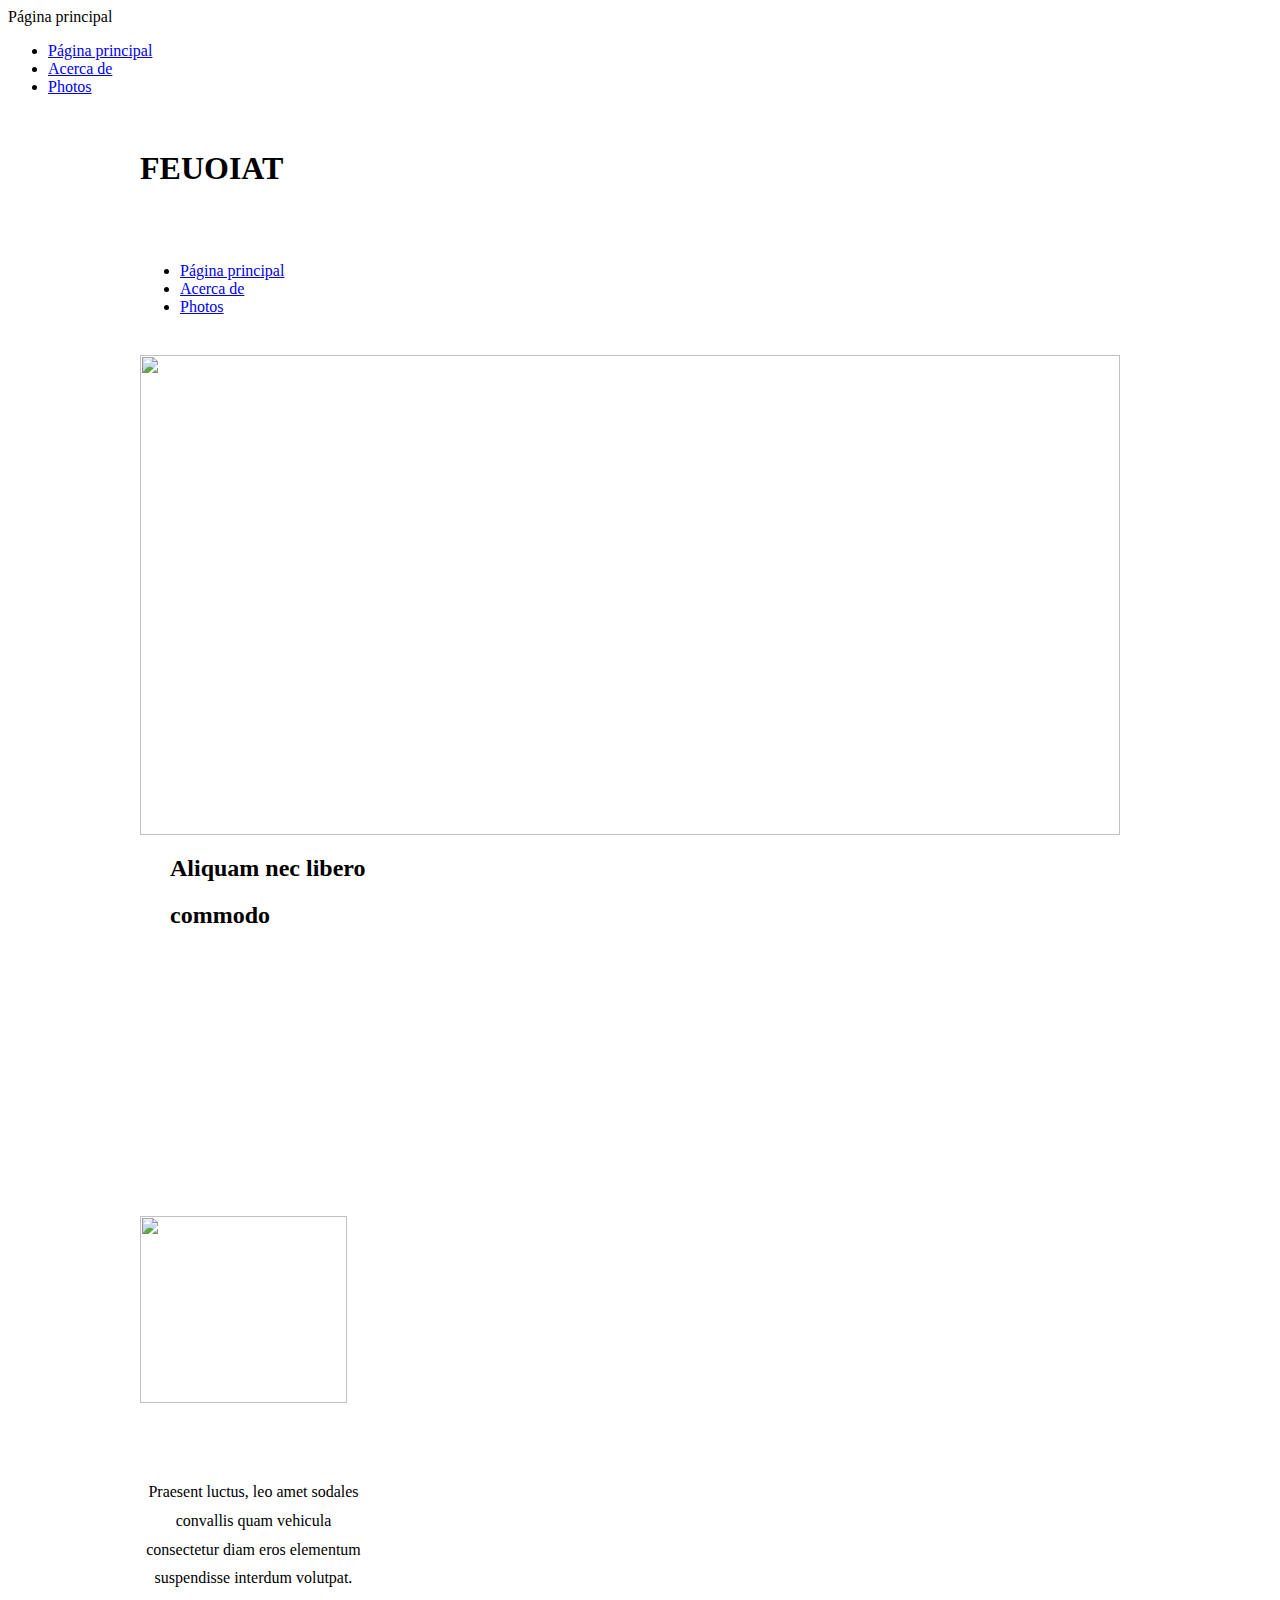
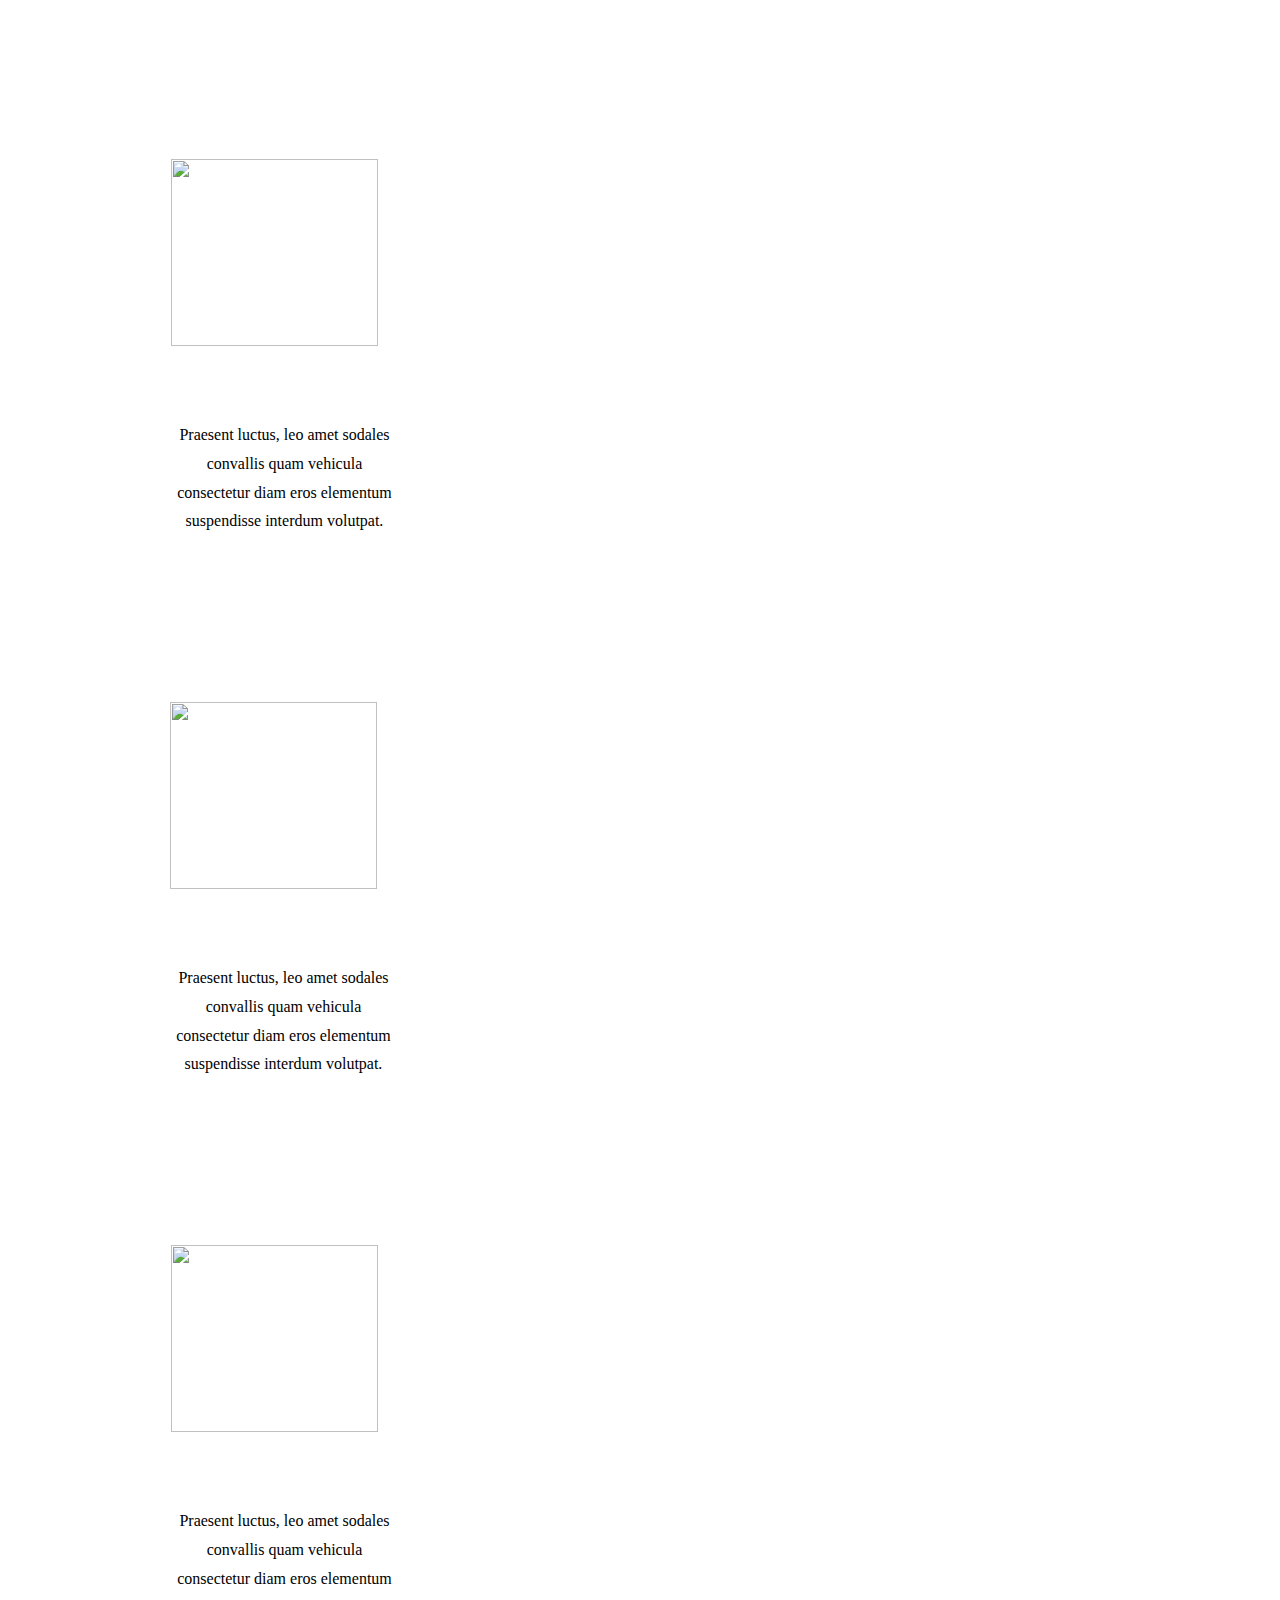
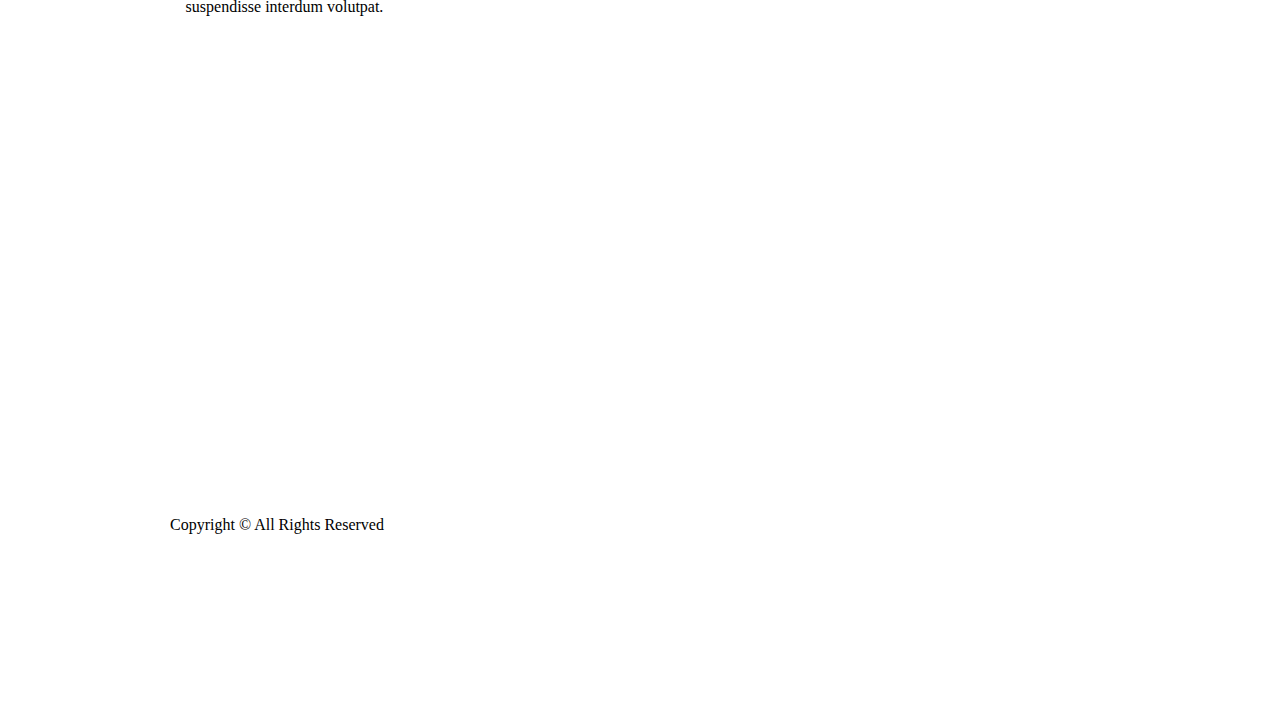
==== commit f5738655: "Pagina indice" ====
--- a/Index.html
+++ b/Index.html
@@ -1,5 +1,5 @@
 <!DOCTYPE html>
-<!-- saved from url=(0075)file:///C:/Users/Javier/Aplicaciones/PhoneGap/Taxi_test/Taxi_web/Index.html -->
+<!-- saved from url=(0090)file:///C:/Users/Javier/Aplicaciones/PhoneGap/Taxi_test/Taxi_web/P%E1gina%20principal.html -->
 <html><head><meta http-equiv="Content-Type" content="text/html; charset=UTF-8"><meta charset="utf-8">
 <title>Página principal</title>
 <meta name="description" content="">
@@ -8,12 +8,12 @@
 <meta name="generator" content="One.com Web Editor">
 <meta http-equiv="Cache-Control" content="must-revalidate, max-age=0, public">
 <meta http-equiv="Expires" content="-1">
-<link href="./onewebstatic/53cc12cc4f.css" rel="stylesheet">
+<link href="file:///C:/Users/Javier/Aplicaciones/PhoneGap/Taxi_test/Taxi_web/onewebstatic/53cc12cc4f.css" rel="stylesheet">
 <meta name="HandheldFriendly" content="True">
 <meta name="MobileOptimized" content="320">
 <meta name="viewport" content="width=device-width, initial-scale=1.0, minimum-scale=1.0, maximum-scale=1.0, user-scalable=0">
 
-<link rel="stylesheet" href="./onewebstatic/82c6ed4530.css">
+<link rel="stylesheet" href="file:///C:/Users/Javier/Aplicaciones/PhoneGap/Taxi_test/Taxi_web/onewebstatic/82c6ed4530.css">
 </head>
 <body class="body blockbody">
 
@@ -22,9 +22,9 @@
 </div>
 <div id="mm">
 <ul>
-<li class="expanded"><a href="./index.html" class="current">Página principal</a></li>
-<li><a href="./acerca%20de.html">Acerca de</a></li>
-<li><a href="./photos.html">Photos</a></li>
+<li class="expanded"><a href="file:///C:/Users/Javier/Aplicaciones/PhoneGap/Taxi_test/Taxi_web/P%C3%A1gina%20principal_files/P%C3%A1gina%20principal.html" class="current">Página principal</a></li>
+<li><a href="file:///C:/Users/Javier/Aplicaciones/PhoneGap/Taxi_test/Taxi_web/acerca%20de.html">Acerca de</a></li>
+<li><a href="file:///C:/Users/Javier/Aplicaciones/PhoneGap/Taxi_test/Taxi_web/photos.html">Photos</a></li>
 </ul>
 </div>
 <div class="component  stretch template">
@@ -40,11 +40,11 @@
 <div class="self menuself menuhorizontal menuhorizontalright menuverticalbottom" style="width:748px;height:45px;">
 <ul class="menu1">
 <li><div>
-<a class="menuitem menu1item menu1selected" href="./index.html">Página principal</a></div>
+<a class="menuitem menu1item menu1selected" href="file:///C:/Users/Javier/Aplicaciones/PhoneGap/Taxi_test/Taxi_web/P%C3%A1gina%20principal_files/P%C3%A1gina%20principal.html">Página principal</a></div>
 </li><li><div class="divider menu1divider"></div><div>
-<a class="menuitem menu1item" href="./acerca%20de.html">Acerca de</a></div>
+<a class="menuitem menu1item" href="file:///C:/Users/Javier/Aplicaciones/PhoneGap/Taxi_test/Taxi_web/acerca%20de.html">Acerca de</a></div>
 </li><li><div class="divider menu1divider"></div><div>
-<a class="menuitem menu1item" href="./photos.html">Photos</a></div>
+<a class="menuitem menu1item" href="file:///C:/Users/Javier/Aplicaciones/PhoneGap/Taxi_test/Taxi_web/photos.html">Photos</a></div>
 </li></ul></div>
 </div>
 </div>
@@ -62,7 +62,7 @@
 <div class="row" style="min-height:480px;width:980px;">
 <div class="chrome-border-fix image component  block id9795EB4A18494205B93072BF9FF88A8C" style="width:980px;">
 <div class="imageself self mobile-leaf" style="width:980px;height:480px;">
-<img data-scalestrategy="crop" width="980" height="480" class="mobile-fit" src="./Index_files/e58b7f6afd.jpg" style="display:block;"></div>
+<img data-scalestrategy="crop" width="980" height="480" class="mobile-fit" src="./index_files/e58b7f6afd.jpg" style="display:block;"></div>
 <div style="clear:both"></div>
 </div>
 <div class="extra float" style="top:186px;left:479px;z-index:304;">
@@ -90,7 +90,7 @@
 <div class="row" style="min-height:207px;width:227px;">
 <div class="chrome-border-fix image component  block idBE4ADC73113443C1872F63317DB41640" style="width:227px;">
 <div class="imageself self mobile-leaf" style="width:207px;height:187px;">
-<img data-scalestrategy="crop" width="207" height="187" src="./Index_files/5bc4e0b4f4.jpg" style="display:block;"></div>
+<img data-scalestrategy="crop" width="207" height="187" src="./index_files/5bc4e0b4f4.jpg" style="display:block;"></div>
 </div>
 </div>
 <div class="row" style="min-height:141px;width:227px;">
@@ -106,7 +106,7 @@
 <div class="extra" style="margin:0px 0px 0px 31px;">
 <div class="chrome-border-fix image component  block id1A6310DC8CDA41DE83717EFD85C705D3" style="width:227px;">
 <div class="imageself self mobile-leaf" style="width:207px;height:187px;">
-<img data-scalestrategy="crop" width="207" height="187" src="./Index_files/440421ca7d.jpg" style="display:block;"></div>
+<img data-scalestrategy="crop" width="207" height="187" src="./index_files/440421ca7d.jpg" style="display:block;"></div>
 </div>
 </div>
 </div>
@@ -123,7 +123,7 @@
 <div class="extra" style="margin:0px 0px 0px 30px;">
 <div class="chrome-border-fix image component  block idF63F4CF331304CE59BBE59A38AB971AD" style="width:227px;">
 <div class="imageself self mobile-leaf" style="width:207px;height:187px;">
-<img data-scalestrategy="crop" width="207" height="187" src="./Index_files/fc24cfba0f.jpg" style="display:block;"></div>
+<img data-scalestrategy="crop" width="207" height="187" src="./index_files/fc24cfba0f.jpg" style="display:block;"></div>
 </div>
 </div>
 </div>
@@ -140,7 +140,7 @@
 <div class="extra" style="margin:0px 0px 0px 31px;">
 <div class="chrome-border-fix image component  block id2170C08C8CC34E5696AC8AFE0E308382" style="width:227px;">
 <div class="imageself self mobile-leaf" style="width:207px;height:187px;">
-<img data-scalestrategy="crop" width="207" height="187" src="./Index_files/1d64a0bbc5.jpg" style="display:block;"></div>
+<img data-scalestrategy="crop" width="207" height="187" src="./index_files/1d64a0bbc5.jpg" style="display:block;"></div>
 </div>
 </div>
 </div>
@@ -173,7 +173,7 @@
 <div class="row" style="min-height:38px;width:1000px;padding-bottom:22px;">
 <div class="extra" style="margin:24px 30px 0px 30px;">
 <div class="component " style="width:940px;">
-<div class="self mobile-leaf text textnormal mobile-undersized-upper mobile-hide mobile-hide mobile-hide" style="width:940px;min-height:14px;" data-weight="1000"><p><span>Copyright  © All Rights Reserved</span></p></div>
+<div class="self mobile-leaf text textnormal mobile-undersized-upper mobile-hide mobile-hide" style="width:940px;min-height:14px;" data-weight="1000"><p><span>Copyright  © All Rights Reserved</span></p></div>
 </div>
 </div>
 </div>
@@ -194,11 +194,8 @@
 <footer>
 </footer>
 <div class="end"></div>
-<script src="./Index_files/821f73d6cc.js"></script><script src="./Index_files/e211973b9a.js"></script><script src="./Index_files/0ad7ac31d2.js"></script>
-
-
-<<<<<<< HEAD
-<div class="component  mobile-base block id1CED6B929AE64144B56F2DF01A607595 mobile-show"><div class="self mobile-leaf text textnormal mobile-undersized-upper mobile-hide mobile-hide" data-weight="1000"></div></div><div class="component  mobile-base block id1CED6B929AE64144B56F2DF01A607595 mobile-show"><div class="self mobile-leaf text textnormal mobile-undersized-upper mobile-hide mobile-hide" data-weight="1000"></div></div><div class="component  mobile-base block id1CED6B929AE64144B56F2DF01A607595 mobile-show mobile-show"><div class="self mobile-leaf text textnormal mobile-undersized-upper mobile-hide" data-weight="1000"></div></div><div class="component  mobile-base block id1CED6B929AE64144B56F2DF01A607595 mobile-show"><div class="self mobile-leaf text textnormal mobile-undersized-upper mobile-hide mobile-hide" data-weight="1000"></div></div><div class="component  mobile-base block id1CED6B929AE64144B56F2DF01A607595 mobile-show mobile-show"><div class="self mobile-leaf text textnormal mobile-undersized-upper mobile-hide" data-weight="1000"></div></div><div class="component  mobile-base block id1CED6B929AE64144B56F2DF01A607595 mobile-show mobile-show"><div class="self mobile-leaf text textnormal mobile-undersized-upper mobile-hide" data-weight="1000"></div></div><div class="component  mobile-base block id1CED6B929AE64144B56F2DF01A607595 mobile-show mobile-show mobile-show"><div class="self mobile-leaf text textnormal mobile-undersized-upper" data-weight="1000"></div></div></body></html>
-=======
-<div class="component  mobile-base block id1CED6B929AE64144B56F2DF01A607595 mobile-show"><div class="self mobile-leaf text textnormal mobile-undersized-upper mobile-hide" data-weight="1000"></div></div><div class="component  mobile-base block id1CED6B929AE64144B56F2DF01A607595 mobile-show"><div class="self mobile-leaf text textnormal mobile-undersized-upper mobile-hide" data-weight="1000"></div></div><div class="component  mobile-base block id1CED6B929AE64144B56F2DF01A607595 mobile-show mobile-show"><div class="self mobile-leaf text textnormal mobile-undersized-upper" data-weight="1000"></div></div></body></html>
->>>>>>> origin/master
+<script src="./index_files/821f73d6cc.js"></script><script src="./index_files/e211973b9a.js"></script><script src="./index_files/0ad7ac31d2.js"></script>
+
+
+<div class="component  mobile-base block id1CED6B929AE64144B56F2DF01A607595 mobile-show"><div class="self mobile-leaf text textnormal mobile-undersized-upper mobile-hide" data-weight="1000"></div></div>
+<div class="component  mobile-base block id1CED6B929AE64144B56F2DF01A607595 mobile-show"><div class="self mobile-leaf text textnormal mobile-undersized-upper mobile-hide" data-weight="1000"></div></div><div class="component  mobile-base block id1CED6B929AE64144B56F2DF01A607595 mobile-show mobile-show"><div class="self mobile-leaf text textnormal mobile-undersized-upper" data-weight="1000"></div></div></body></html>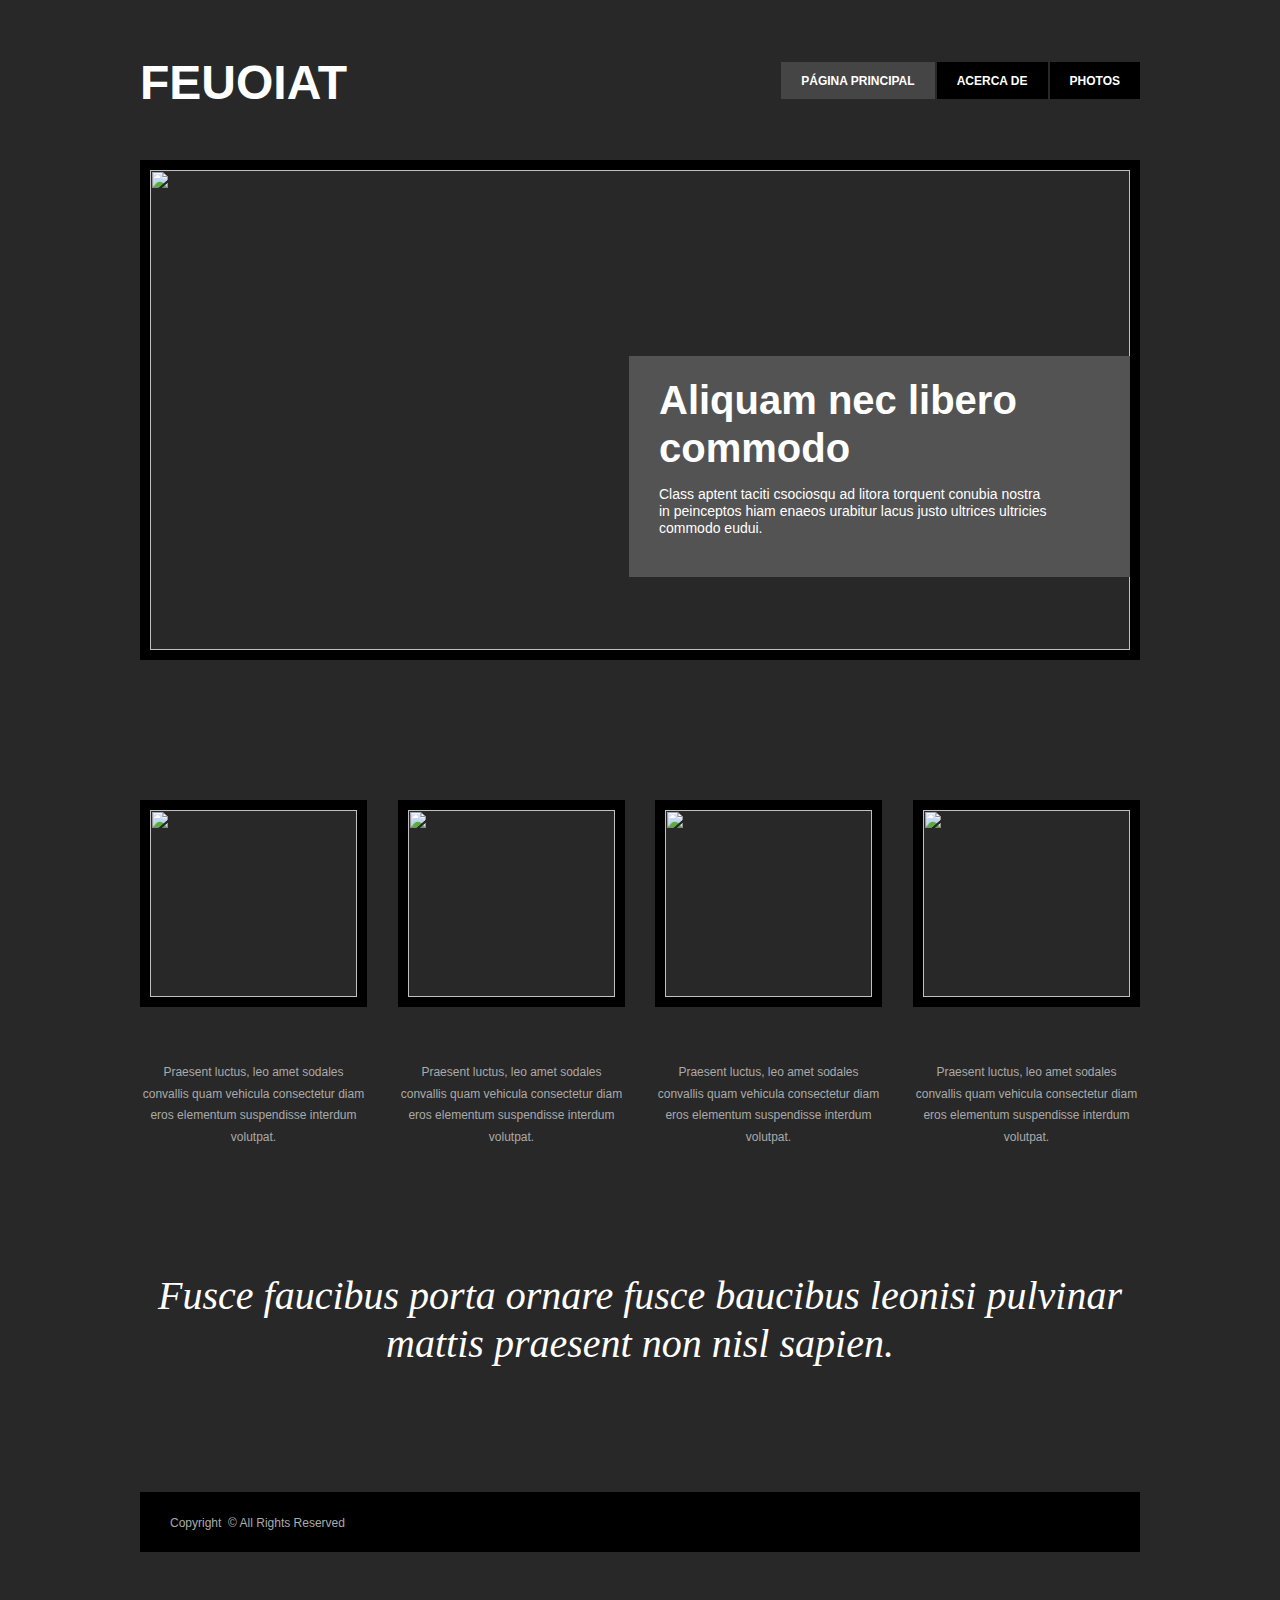
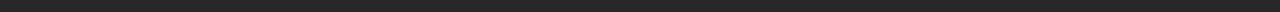
==== commit 47446b9c: "Update Index.html" ====
--- a/Index.html
+++ b/Index.html
@@ -8,12 +8,12 @@
 <meta name="generator" content="One.com Web Editor">
 <meta http-equiv="Cache-Control" content="must-revalidate, max-age=0, public">
 <meta http-equiv="Expires" content="-1">
-<link href="file:///C:/Users/Javier/Aplicaciones/PhoneGap/Taxi_test/Taxi_web/onewebstatic/53cc12cc4f.css" rel="stylesheet">
+<link href="./onewebstatic/53cc12cc4f.css" rel="stylesheet">
 <meta name="HandheldFriendly" content="True">
 <meta name="MobileOptimized" content="320">
 <meta name="viewport" content="width=device-width, initial-scale=1.0, minimum-scale=1.0, maximum-scale=1.0, user-scalable=0">
 
-<link rel="stylesheet" href="file:///C:/Users/Javier/Aplicaciones/PhoneGap/Taxi_test/Taxi_web/onewebstatic/82c6ed4530.css">
+<link rel="stylesheet" href="./onewebstatic/82c6ed4530.css">
 </head>
 <body class="body blockbody">
 
@@ -22,9 +22,9 @@
 </div>
 <div id="mm">
 <ul>
-<li class="expanded"><a href="file:///C:/Users/Javier/Aplicaciones/PhoneGap/Taxi_test/Taxi_web/P%C3%A1gina%20principal_files/P%C3%A1gina%20principal.html" class="current">Página principal</a></li>
-<li><a href="file:///C:/Users/Javier/Aplicaciones/PhoneGap/Taxi_test/Taxi_web/acerca%20de.html">Acerca de</a></li>
-<li><a href="file:///C:/Users/Javier/Aplicaciones/PhoneGap/Taxi_test/Taxi_web/photos.html">Photos</a></li>
+<li class="expanded"><a href="./P%C3%A1gina%20principal_files/P%C3%A1gina%20principal.html" class="current">Página principal</a></li>
+<li><a href="./acerca%20de.html">Acerca de</a></li>
+<li><a href="./photos.html">Photos</a></li>
 </ul>
 </div>
 <div class="component  stretch template">
@@ -40,11 +40,11 @@
 <div class="self menuself menuhorizontal menuhorizontalright menuverticalbottom" style="width:748px;height:45px;">
 <ul class="menu1">
 <li><div>
-<a class="menuitem menu1item menu1selected" href="file:///C:/Users/Javier/Aplicaciones/PhoneGap/Taxi_test/Taxi_web/P%C3%A1gina%20principal_files/P%C3%A1gina%20principal.html">Página principal</a></div>
+<a class="menuitem menu1item menu1selected" href="./P%C3%A1gina%20principal_files/P%C3%A1gina%20principal.html">Página principal</a></div>
 </li><li><div class="divider menu1divider"></div><div>
-<a class="menuitem menu1item" href="file:///C:/Users/Javier/Aplicaciones/PhoneGap/Taxi_test/Taxi_web/acerca%20de.html">Acerca de</a></div>
+<a class="menuitem menu1item" href="./acerca%20de.html">Acerca de</a></div>
 </li><li><div class="divider menu1divider"></div><div>
-<a class="menuitem menu1item" href="file:///C:/Users/Javier/Aplicaciones/PhoneGap/Taxi_test/Taxi_web/photos.html">Photos</a></div>
+<a class="menuitem menu1item" href="./photos.html">Photos</a></div>
 </li></ul></div>
 </div>
 </div>
@@ -198,4 +198,4 @@
 
 
 <div class="component  mobile-base block id1CED6B929AE64144B56F2DF01A607595 mobile-show"><div class="self mobile-leaf text textnormal mobile-undersized-upper mobile-hide" data-weight="1000"></div></div>
-<div class="component  mobile-base block id1CED6B929AE64144B56F2DF01A607595 mobile-show"><div class="self mobile-leaf text textnormal mobile-undersized-upper mobile-hide" data-weight="1000"></div></div><div class="component  mobile-base block id1CED6B929AE64144B56F2DF01A607595 mobile-show mobile-show"><div class="self mobile-leaf text textnormal mobile-undersized-upper" data-weight="1000"></div></div></body></html>+<div class="component  mobile-base block id1CED6B929AE64144B56F2DF01A607595 mobile-show"><div class="self mobile-leaf text textnormal mobile-undersized-upper mobile-hide" data-weight="1000"></div></div><div class="component  mobile-base block id1CED6B929AE64144B56F2DF01A607595 mobile-show mobile-show"><div class="self mobile-leaf text textnormal mobile-undersized-upper" data-weight="1000"></div></div></body></html>
--- a/onewebstatic/53cc12cc4f.css
+++ b/onewebstatic/53cc12cc4f.css
@@ -0,0 +1 @@
+.mm{position:relative;background-color:#fff;border-bottom:#bbb 1px solid;box-shadow:0 1px 3px rgba(0,0,0,0.3);min-height:49px}#mmt{padding:16px 83px 15px 20px;color:#4d4d4d;font-weight:bold;font-family:helvetica,arial,sans-serif;font-size:18px;line-height:18px;cursor:pointer}#mmb{position:absolute;width:63px;height:49px;top:0;right:0;cursor:pointer;background:transparent url(//taxi-aranjuez.com/onewebstatic/59900cd166.png) no-repeat center center}#mmb.on{background-image:url(//taxi-aranjuez.com/onewebstatic/5fef757c94.png)}#mm{position:absolute;background-color:#fff;border-right:#999 1px solid;box-shadow:2px 0 9px rgba(0,0,0,0.5);min-height:52px;padding-top:10px;z-index:11;top:-10010px;left:-100%;right:120%}#mm.off{animation:mmoff .35s;-moz-animation:mmoff .35s;-webkit-animation:mmoff .35s;-o-animation:mmoff .35s}#mm.on{display:block;top:-10px;left:0;right:63px;animation:mmon .35s;-moz-animation:mmon .35s;-webkit-animation:mmon .35s;-o-animation:mmon .35s}#mm li{display:block;position:relative}#mm a{display:block;padding:16px 56px 15px 20px;border-bottom:#dedede 1px solid;color:#4d4d4d;text-decoration:none;font-family:helvetica,arial,sans-serif;font-size:18px;line-height:18px;background-color:#fff;word-wrap:break-word}#mm div{position:absolute;top:0;right:0;width:56px;height:49px;background:transparent url(//taxi-aranjuez.com/onewebstatic/d046708a76.png) no-repeat center center;cursor:pointer}#mm a.current{background-color:#f9f9f9;font-weight:bold}#mm li li a{padding-left:40px;background-repeat:no-repeat;background-position:20px 16px;background-image:url(//taxi-aranjuez.com/onewebstatic/4f1fe5daa7.png)}#mm li li a.current{background-image:url(//taxi-aranjuez.com/onewebstatic/b1b16c7821.png)}#mm li li li a{padding-left:60px;background-position:40px 16px}#mm li li li li a{padding-left:80px;background-position:60px 16px}#mm li li li li li a{padding-left:100px;background-position:80px 16px}#mm li ul{display:none}#mm .expanded>ul{display:block}#mm .expanded>div{background-image:url(//taxi-aranjuez.com/onewebstatic/c6aac071a7.png)}@keyframes mmon{0%{left:-100%;right:120%;top:-10010px}1%{top:-10px}100%{left:0;right:63px}}@-moz-keyframes mmon{0%{left:-90%;right:120%;top:-10010px}1%{top:-10px}100%{left:0;right:63px}}@-webkit-keyframes mmon{0%{left:-90%;right:120%;top:-10010px}1%{top:-10px}100%{left:0;right:63px}}@-o-keyframes mmon{0%{left:-90%;right:120%;top:-10010px}1%{top:-10px}100%{left:0;right:63px}}@keyframes mmoff{0%{left:0;right:63px;top:-10px}99%{left:-100%;right:120%;top:-10px}100%{top:-10010px}}@-moz-keyframes mmoff{0%{left:0;right:63px;top:-10px}99%{left:-100%;right:120%;top:-10px}100%{top:-10000px}}@-webkit-keyframes mmoff{0%{left:0;right:63px;top:-10px}99%{left:-100%;right:120%;top:-10px}100%{top:-10010px}}@-o-keyframes mmoff{0%{left:0;right:63px;top:-10px}99%{left:-100%;right:120%;top:-10px}100%{top:-10010px}}--- a/onewebstatic/82c6ed4530.css
+++ b/onewebstatic/82c6ed4530.css
@@ -0,0 +1 @@
+.body{text-align:left;position:relative}body,div,dl,dt,dd,ul,ol,li,h1,h2,h3,h4,h5,h6,pre,form,fieldset,input,textarea,p,blockquote,th,td{margin:0;padding:0}table{border-collapse:collapse;border-spacing:0}fieldset,img{border:0}address,caption,cite,code,dfn,em,strong,th,var{font-style:normal;font-weight:normal}ol,ul{list-style:none}caption,th{text-align:left}h1,h2,h3,h4,h5,h6{font-size:100%;font-weight:normal;margin:0}q:before,q:after{content:''}abbr,acronym{border:0}html,body,.body{min-height:100%}html,body{-moz-box-sizing:border-box;box-sizing:border-box}body,.body{overflow:visible}*{-webkit-font-smoothing:antialiased}.textend,.end{clear:both}.component{-moz-box-sizing:border-box!important;box-sizing:border-box!important}.stretch{width:100%;border-left:0 none!important;border-right:0 none!important}.menu td{vertical-align:top}.menu table{width:100%;table-layout:fixed}.text{white-space:pre-wrap;line-height:1.2;word-wrap:break-word}.text ol,.text ul{overflow:hidden}.text ol,.text ul{padding-left:40px}.image,.image>.block{overflow:hidden}.image .imageself{width:100%;height:100%;overflow:hidden}@media(min-width:651px){.image>.imageself>img,.image>.imageself>a>img,.chrome-border-fix.image{-webkit-mask-image:-webkit-radial-gradient(circle,white 100%,black 100%)}}.textblock{white-space:normal;position:relative}.textblockleft{float:left;clear:left;padding-right:10px}.textblockright{float:right;clear:right;padding-left:10px}.textblockcenter{display:block;margin:0 auto;clear:both}.texttable{table-layout:fixed;border-collapse:collapse}.texttable .textblock{position:relative}.body a img{border-width:0}.body a .xh,.body a .xp,.body a:hover .xi,.body a:active .xi{display:none}.body a:hover .xh,.body a:active .xp{display:inline}.menuself ul,.bodysubmenu ul{display:table;list-style:none;margin:0;clear:both}.menuself li,.bodysubmenu li{margin:0;position:relative}.menuself .menuitem,.bodysubmenu .menuitem{display:block;cursor:pointer}.menuself .menuitem.disabled,.bodysubmenu .menuitem.disabled{cursor:auto}.menuself .indent,.bodysubmenu .indent{display:block}.menuself .divider,.bodysubmenu .divider{line-height:0}.menuhorizontal>ul{font-size:0}.menuhorizontal>ul>li{display:inline-table}.menuhorizontal>ul>li>div,.bodysubmenu>div{display:table-cell}.menuhorizontal>ul>li>.divider{width:0}.menuhorizontal.menuhorizontalfit>ul>li{float:none;display:table-cell}.menuhorizontalleft>ul{float:left;text-align:left}.menuhorizontalcenter>ul{margin:0 auto;text-align:center}.menuhorizontalright>ul{float:right;text-align:right}.menuhorizontalfit ul{-moz-box-sizing:border-box;box-sizing:border-box;width:100%}.menuhorizontal.menuhorizontalfit ul{width:100%}.menuself{display:table-cell;height:100%}.menuverticalmiddle{vertical-align:middle}.menuverticalbottom{vertical-align:bottom}.menucascade{background:url(//taxi-aranjuez.com/onewebstatic/bbfd7b49dc.gif)}.menuself li:hover>.menucascadeanchor>.menucascade,.menuself li:hover>div>.menucascadeanchor>.menucascade,.bodysubmenu>.menucascadeanchor>.menucascade,.bodysubmenu li:hover>.menucascadeanchor>.menucascade,.bodysubmenu li:hover>div>.menucascadeanchor>.menucascade{display:block;z-index:3000}.menuself .menucascadeanchor,.bodysubmenu .menucascadeanchor{position:absolute}.menuhorizontal.menuhorizontalright .menucascade .menucascade{right:0}.menuself ul.menucascade,.bodysubmenu ul.menucascade{position:absolute;display:none}.bodysubmenu{position:absolute;display:none;z-index:900}.menucascade .menucascadeanchor,.menuvertical .menucascadeanchor{top:0;right:0}.menuhorizontal.menuhorizontalright .menucascade .menucascadeanchor{left:0;right:auto}.menuself .menucascade .menuitem,.bodysubmenu .menucascade .menuitem{display:block;width:auto;float:none;clear:none}.menuself .menucascade li,.bodysubmenu .menucascade li{display:block;float:left;clear:both;width:100%}.menuself .menucascade .divider,.bodysubmenu .menucascade .divider{display:block;width:auto;float:none;clear:both}.shareself>div{width:inherit;display:inline-block;overflow:hidden}.shareself>div>div{height:inherit;display:table;vertical-align:middle;width:100%}.shareself ul.shareButtonCntnr{display:table-cell;width:95%;vertical-align:middle}.shareself ul.shareButtonCntnr.center{text-align:center}.shareself ul.shareButtonCntnr.right{text-align:right}.shareself ul.verticalCountCls{padding-bottom:40px}.shareself ul.withoutCountCls{padding-bottom:5px}.shareself ul.extraInfoCls{padding-top:9px}.shareself ul.roundStyleCls{padding-bottom:16px}.shareself ul.squareStyleCls{padding-bottom:18px}.shareself ul.shareButtonCntnr li{display:inline-block;height:20px;margin-right:15px;line-height:12px}.shareself ul.shareButtonCntnr li.linkedInCls{margin-right:10px}.shareself ul.shareButtonCntnr.verticalCountCls li{height:auto}.shareself ul.withoutCountCls li.withoutCountFblikeCntnr,.withoutCountFblikeCntnr{line-height:0;overflow:hidden}.shareself ul.withoutCountCls li.g-plusone-cntnr{line-height:0}.shareself ul.withoutCountCls li.linkedInwithoutcntCls{width:59px}.shareself ul.withoutCountCls li.twtrCls{line-height:0;width:56px}.shareself ul.extraInfoCls li{display:block;height:auto;margin-right:0!important}.shareself ul.extraInfoCls li.fbLikeExtraInfoCls{height:24px}.shareself ul.extraInfoCls li.g-plusone-cntnr{padding-top:4px;padding-bottom:6px}.shareself ul.extraInfoCls li.linkedInCls{padding-top:1px}.shareself ul.extraInfoCls li.twtrCls{padding-top:6px}.shareself ul.roundStyleCls li,.shareself ul.squareStyleCls li{width:39px;height:auto}.shareself ul.roundStyleCls li div.icon,.shareself ul.squareStyleCls li div.icon{height:39px}.shareself ul.shareButtonCntnr li:nth-last-child(1){margin-right:0}.imagesliderself .slider-caption{position:absolute;padding:5px;color:#fff;background-color:#000;background-color:#000;background-color:rgba(0,0,0,0.5)}.imagesliderself .textnormal p.slider-caption>*{color:#fff}.imagesliderself .owl-pagination-visibility-never .slide-cntnr.bottom p.slider-caption{bottom:0}.imagesliderself .owl-pagination-visibility-never .owl-pagination{display:none}.imagesliderself .owl-navigation-visibility-never .owl-buttons{display:none}.imagesliderself .slide-cntnr.bottom p.slider-caption{bottom:35px}.imagesliderself .slide-cntnr.top p.slider-caption{top:0}.imagesliderself .slide-cntnr.middle p.slider-caption{bottom:0;top:0;margin:auto;height:15px}.gallery img{display:block;margin:auto}.gallery .gallery-cell{display:inline-block;vertical-align:top;overflow:hidden}.gallery .gallery-cell div{margin:auto}.gallery .gallery-caption{margin:auto;box-sizing:border-box;-moz-box-sizing:border-box;-webkit-box-sizing:border-box}html{overflow-y:scroll!important}.innerBody,.self,.component{position:relative}.extra,.row,.col{-moz-box-sizing:border-box;box-sizing:border-box;position:relative}.extra,.col{float:left}.row{width:100%;clear:both}.extra{width:auto}.float-wrap{position:absolute;top:0;left:0}.float{border-color:#B6B;position:absolute}.col{min-height:1px}.mm,#mm{display:none}.mobile-show{display:none}.blockbody{border-top-width:0;border-right-width:0;border-bottom-width:0;border-left-width:0;border-top-style:solid;border-right-style:solid;border-bottom-style:solid;border-left-style:solid;border-top-color:#000;border-right-color:#000;border-bottom-color:#000;border-left-color:#000;background-color:#282828;background-image:none;filter:progid:DXImageTransform.Microsoft.gradient(enabled=false);background-clip:padding-box;padding-top:0;padding-right:0;padding-bottom:0;padding-left:0}.textnormal p>*,.textnormal ol,.textnormal ul,.textnormal li>*{font-family:Helvetica,sans-serif;font-size:12px;font-weight:normal;font-style:normal;text-decoration:none;text-shadow:none;color:#aaa}.textnormal p{font-size:1px}.textnormal .textheading1{font-family:Helvetica,sans-serif;font-size:48px;font-weight:normal;font-style:normal;text-decoration:none;text-shadow:none;color:#fff}ul.menu1{border-top-width:0;border-right-width:0;border-bottom-width:0;border-left-width:0;border-top-style:solid;border-right-style:solid;border-bottom-style:solid;border-left-style:solid;border-top-color:#000;border-right-color:#000;border-bottom-color:#000;border-left-color:#000;padding-top:0;padding-right:0;padding-bottom:0;padding-left:0}.menucascadeanchor ul.menu1{width:200px}.menu1divider{border-top-width:0;border-right-width:0;border-bottom-width:0;border-left-width:0;border-top-style:solid;border-right-style:solid;border-bottom-style:solid;border-left-style:solid;border-top-color:#000;border-right-color:#000;border-bottom-color:#000;border-left-color:#000;padding-top:0;padding-right:0;padding-bottom:0;padding-left:2px}.menu1indent1{padding:0 40px}.menu1indent2{padding:0 80px}.menu1indent3{padding:0 120px}.menu1indent4{padding:0 160px}.menu1indent5{padding:0 200px}.menu1indent6{padding:0 240px}.menu1indent7{padding:0 280px}.menu1indent8{padding:0 320px}.menu1indent9{padding:0 360px}.menu1item,a.menu1item{border-top-width:0;border-right-width:0;border-bottom-width:0;border-left-width:0;border-top-style:solid;border-right-style:solid;border-bottom-style:solid;border-left-style:solid;border-top-color:#000;border-right-color:#000;border-bottom-color:#000;border-left-color:#000;background-color:#000;background-image:none;filter:progid:DXImageTransform.Microsoft.gradient(enabled=false);background-clip:padding-box;padding-top:12px;padding-right:20px;padding-bottom:11px;padding-left:20px;font-family:Helvetica,sans-serif;font-size:12px;font-weight:bold;font-style:normal;text-decoration:none;text-shadow:none;text-transform:uppercase;color:#fff;vertical-align:top;text-align:left}.menu1item .indent{padding-right:0}.menu1item:visited,a.menu1item:visited{border-top-width:0;border-right-width:0;border-bottom-width:0;border-left-width:0;border-top-style:solid;border-right-style:solid;border-bottom-style:solid;border-left-style:solid;border-top-color:#000;border-right-color:#000;border-bottom-color:#000;border-left-color:#000;background-color:#000;background-image:none;filter:progid:DXImageTransform.Microsoft.gradient(enabled=false);background-clip:padding-box;padding-top:12px;padding-right:20px;padding-bottom:11px;padding-left:20px;font-family:Helvetica,sans-serif;font-size:12px;font-weight:bold;font-style:normal;text-decoration:none;text-shadow:none;text-transform:uppercase;color:#fff;vertical-align:top;text-align:left}.menu1item:hover,a.menu1item:hover,li:hover>a.menu1item,li:hover>div>a.menu1item,.hover .menu1item,.hover a.menu1item,li.hover>a.menu1item,li.hover>div>a.menu1item{border-top-width:0;border-right-width:0;border-bottom-width:0;border-left-width:0;border-top-style:solid;border-right-style:solid;border-bottom-style:solid;border-left-style:solid;border-top-color:#000;border-right-color:#000;border-bottom-color:#000;border-left-color:#000;background-color:#454545;background-image:none;filter:progid:DXImageTransform.Microsoft.gradient(enabled=false);background-clip:padding-box;padding-top:12px;padding-right:20px;padding-bottom:11px;padding-left:20px;font-family:Helvetica,sans-serif;font-size:12px;font-weight:bold;font-style:normal;text-decoration:none;text-shadow:none;text-transform:uppercase;color:#fff;vertical-align:top;text-align:left}.menu1item:active,a.menu1item:active{border-top-width:0;border-right-width:0;border-bottom-width:0;border-left-width:0;border-top-style:solid;border-right-style:solid;border-bottom-style:solid;border-left-style:solid;border-top-color:#000;border-right-color:#000;border-bottom-color:#000;border-left-color:#000;background-color:#000;background-image:none;filter:progid:DXImageTransform.Microsoft.gradient(enabled=false);background-clip:padding-box;padding-top:12px;padding-right:20px;padding-bottom:11px;padding-left:20px;font-family:Helvetica,sans-serif;font-size:12px;font-weight:bold;font-style:normal;text-decoration:none;text-shadow:none;text-transform:uppercase;color:#fff;vertical-align:top;text-align:left}.menu1itemdisabled,a.menu1itemdisabled,.menu1itemdisabled:visited,a.menu1itemdisabled:visited,.menu1itemdisabled:hover,a.menu1itemdisabled:hover,.menu1itemdisabled:active,a.menu1itemdisabled:active{border-top-width:0;border-right-width:0;border-bottom-width:0;border-left-width:0;border-top-style:solid;border-right-style:solid;border-bottom-style:solid;border-left-style:solid;border-top-color:#000;border-right-color:#000;border-bottom-color:#000;border-left-color:#000;background-color:#000;background-image:none;filter:progid:DXImageTransform.Microsoft.gradient(enabled=false);background-clip:padding-box;padding-top:12px;padding-right:20px;padding-bottom:11px;padding-left:20px;font-family:Helvetica,sans-serif;font-size:12px;font-weight:bold;font-style:normal;text-decoration:none;text-shadow:none;text-transform:uppercase;color:#fff;vertical-align:top;text-align:left}.menu1expandable,a.menu1expandable{border-top-width:0!important;border-right-width:0!important;border-bottom-width:0!important;border-left-width:0!important;border-top-style:solid!important;border-right-style:solid!important;border-bottom-style:solid!important;border-left-style:solid!important;border-top-color:#000!important;border-right-color:#000!important;border-bottom-color:#000!important;border-left-color:#000!important;background-color:#000!important;background-image:none!important;filter:progid:DXImageTransform.Microsoft.gradient(enabled=false)!important;background-clip:padding-box!important;padding-top:12px!important;padding-right:20px!important;padding-bottom:11px!important;padding-left:20px!important;font-family:Helvetica,sans-serif!important;font-size:12px!important;font-weight:bold!important;font-style:normal!important;text-decoration:none!important;text-shadow:none!important;text-transform:uppercase!important;color:#fff!important;text-align:left!important}.menu1expandable .indent{padding-right:0!important}.menu1expandable:visited,a.menu1expandable:visited{border-top-width:0!important;border-right-width:0!important;border-bottom-width:0!important;border-left-width:0!important;border-top-style:solid!important;border-right-style:solid!important;border-bottom-style:solid!important;border-left-style:solid!important;border-top-color:#000!important;border-right-color:#000!important;border-bottom-color:#000!important;border-left-color:#000!important;background-color:#000!important;background-image:none!important;filter:progid:DXImageTransform.Microsoft.gradient(enabled=false)!important;background-clip:padding-box!important;padding-top:12px!important;padding-right:20px!important;padding-bottom:11px!important;padding-left:20px!important;font-family:Helvetica,sans-serif!important;font-size:12px!important;font-weight:bold!important;font-style:normal!important;text-decoration:none!important;text-shadow:none!important;text-transform:uppercase!important;color:#fff!important;text-align:left!important}.menu1expandable:hover,a.menu1expandable:hover,li:hover>a.menu1expandable,li:hover>div>a.menu1expandable,.hover .menu1expandable,.hover a.menu1expandable,li.hover>a.menu1expandable,li.hover>div>a.menu1expandable{border-top-width:0!important;border-right-width:0!important;border-bottom-width:0!important;border-left-width:0!important;border-top-style:solid!important;border-right-style:solid!important;border-bottom-style:solid!important;border-left-style:solid!important;border-top-color:#000!important;border-right-color:#000!important;border-bottom-color:#000!important;border-left-color:#000!important;background-color:#454545!important;background-image:none!important;filter:progid:DXImageTransform.Microsoft.gradient(enabled=false)!important;background-clip:padding-box!important;padding-top:12px!important;padding-right:20px!important;padding-bottom:11px!important;padding-left:20px!important;font-family:Helvetica,sans-serif!important;font-size:12px!important;font-weight:bold!important;font-style:normal!important;text-decoration:none!important;text-shadow:none!important;text-transform:uppercase!important;color:#fff!important;text-align:left!important}.menu1expandable:active,a.menu1expandable:active{border-top-width:0!important;border-right-width:0!important;border-bottom-width:0!important;border-left-width:0!important;border-top-style:solid!important;border-right-style:solid!important;border-bottom-style:solid!important;border-left-style:solid!important;border-top-color:#000!important;border-right-color:#000!important;border-bottom-color:#000!important;border-left-color:#000!important;background-color:#000!important;background-image:none!important;filter:progid:DXImageTransform.Microsoft.gradient(enabled=false)!important;background-clip:padding-box!important;padding-top:12px!important;padding-right:20px!important;padding-bottom:11px!important;padding-left:20px!important;font-family:Helvetica,sans-serif!important;font-size:12px!important;font-weight:bold!important;font-style:normal!important;text-decoration:none!important;text-shadow:none!important;text-transform:uppercase!important;color:#fff!important;text-align:left!important}.menu1expandabledisabled,a.menu1expandabledisabled,.menu1expandabledisabled:visited,a.menu1expandabledisabled:visited,.menu1expandabledisabled:hover,a.menu1expandabledisabled:hover,.menu1expandabledisabled:active,a.menu1expandabledisabled:active{border-top-width:0!important;border-right-width:0!important;border-bottom-width:0!important;border-left-width:0!important;border-top-style:solid!important;border-right-style:solid!important;border-bottom-style:solid!important;border-left-style:solid!important;border-top-color:#000!important;border-right-color:#000!important;border-bottom-color:#000!important;border-left-color:#000!important;background-color:#000!important;background-image:none!important;filter:progid:DXImageTransform.Microsoft.gradient(enabled=false)!important;background-clip:padding-box!important;padding-top:12px!important;padding-right:20px!important;padding-bottom:11px!important;padding-left:20px!important;font-family:Helvetica,sans-serif!important;font-size:12px!important;font-weight:bold!important;font-style:normal!important;text-decoration:none!important;text-shadow:none!important;text-transform:uppercase!important;color:#fff!important;text-align:left!important}.menu1selected,a.menu1selected{border-top-width:0;border-right-width:0;border-bottom-width:0;border-left-width:0;border-top-style:solid;border-right-style:solid;border-bottom-style:solid;border-left-style:solid;border-top-color:#000;border-right-color:#000;border-bottom-color:#000;border-left-color:#000;background-color:#454545;background-image:none;filter:progid:DXImageTransform.Microsoft.gradient(enabled=false);background-clip:padding-box;padding-top:12px;padding-right:20px;padding-bottom:11px;padding-left:20px;font-family:Helvetica,sans-serif;font-size:12px;font-weight:bold;font-style:normal;text-decoration:none;text-shadow:none;text-transform:uppercase;color:#fff;vertical-align:top;text-align:left}.menu1selected .indent{padding-right:0}.menu1selected:visited,a.menu1selected:visited{border-top-width:0;border-right-width:0;border-bottom-width:0;border-left-width:0;border-top-style:solid;border-right-style:solid;border-bottom-style:solid;border-left-style:solid;border-top-color:#000;border-right-color:#000;border-bottom-color:#000;border-left-color:#000;background-color:#454545;background-image:none;filter:progid:DXImageTransform.Microsoft.gradient(enabled=false);background-clip:padding-box;padding-top:12px;padding-right:20px;padding-bottom:11px;padding-left:20px;font-family:Helvetica,sans-serif;font-size:12px;font-weight:bold;font-style:normal;text-decoration:none;text-shadow:none;text-transform:uppercase;color:#fff;vertical-align:top;text-align:left}.menu1selected:hover,a.menu1selected:hover,li:hover>a.menu1selected,li:hover>div>a.menu1selected,.hover .menu1selected,.hover a.menu1selected,li.hover>a.menu1selected,li.hover>div>a.menu1selected{border-top-width:0;border-right-width:0;border-bottom-width:0;border-left-width:0;border-top-style:solid;border-right-style:solid;border-bottom-style:solid;border-left-style:solid;border-top-color:#000;border-right-color:#000;border-bottom-color:#000;border-left-color:#000;background-color:#454545;background-image:none;filter:progid:DXImageTransform.Microsoft.gradient(enabled=false);background-clip:padding-box;padding-top:12px;padding-right:20px;padding-bottom:11px;padding-left:20px;font-family:Helvetica,sans-serif;font-size:12px;font-weight:bold;font-style:normal;text-decoration:none;text-shadow:none;text-transform:uppercase;color:#fff;vertical-align:top;text-align:left}.menu1selected:active,a.menu1selected:active{border-top-width:0;border-right-width:0;border-bottom-width:0;border-left-width:0;border-top-style:solid;border-right-style:solid;border-bottom-style:solid;border-left-style:solid;border-top-color:#000;border-right-color:#000;border-bottom-color:#000;border-left-color:#000;background-color:#454545;background-image:none;filter:progid:DXImageTransform.Microsoft.gradient(enabled=false);background-clip:padding-box;padding-top:12px;padding-right:20px;padding-bottom:11px;padding-left:20px;font-family:Helvetica,sans-serif;font-size:12px;font-weight:bold;font-style:normal;text-decoration:none;text-shadow:none;text-transform:uppercase;color:#fff;vertical-align:top;text-align:left}.menu1selecteddisabled,a.menu1selecteddisabled,.menu1selecteddisabled:visited,a.menu1selecteddisabled:visited,.menu1selecteddisabled:hover,a.menu1selecteddisabled:hover,.menu1selecteddisabled:active,a.menu1selecteddisabled:active{border-top-width:0;border-right-width:0;border-bottom-width:0;border-left-width:0;border-top-style:solid;border-right-style:solid;border-bottom-style:solid;border-left-style:solid;border-top-color:#000;border-right-color:#000;border-bottom-color:#000;border-left-color:#000;background-color:#454545;background-image:none;filter:progid:DXImageTransform.Microsoft.gradient(enabled=false);background-clip:padding-box;padding-top:12px;padding-right:20px;padding-bottom:11px;padding-left:20px;font-family:Helvetica,sans-serif;font-size:12px;font-weight:bold;font-style:normal;text-decoration:none;text-shadow:none;text-transform:uppercase;color:#fff;vertical-align:top;text-align:left}.menu1expanded,a.menu1expanded{border-top-width:0!important;border-right-width:0!important;border-bottom-width:0!important;border-left-width:0!important;border-top-style:solid!important;border-right-style:solid!important;border-bottom-style:solid!important;border-left-style:solid!important;border-top-color:#000!important;border-right-color:#000!important;border-bottom-color:#000!important;border-left-color:#000!important;background-color:#454545!important;background-image:none!important;filter:progid:DXImageTransform.Microsoft.gradient(enabled=false)!important;background-clip:padding-box!important;padding-top:12px!important;padding-right:20px!important;padding-bottom:11px!important;padding-left:20px!important;font-family:Helvetica,sans-serif!important;font-size:12px!important;font-weight:bold!important;font-style:normal!important;text-decoration:none!important;text-shadow:none!important;text-transform:uppercase!important;color:#fff!important;text-align:left!important}.menu1expanded .indent{padding-right:0!important}.menu1expanded:visited,a.menu1expanded:visited{border-top-width:0!important;border-right-width:0!important;border-bottom-width:0!important;border-left-width:0!important;border-top-style:solid!important;border-right-style:solid!important;border-bottom-style:solid!important;border-left-style:solid!important;border-top-color:#000!important;border-right-color:#000!important;border-bottom-color:#000!important;border-left-color:#000!important;background-color:#454545!important;background-image:none!important;filter:progid:DXImageTransform.Microsoft.gradient(enabled=false)!important;background-clip:padding-box!important;padding-top:12px!important;padding-right:20px!important;padding-bottom:11px!important;padding-left:20px!important;font-family:Helvetica,sans-serif!important;font-size:12px!important;font-weight:bold!important;font-style:normal!important;text-decoration:none!important;text-shadow:none!important;text-transform:uppercase!important;color:#fff!important;text-align:left!important}.menu1expanded:hover,a.menu1expanded:hover,li:hover>a.menu1expanded,li:hover>div>a.menu1expanded,.hover .menu1expanded,.hover a.menu1expanded,li.hover>a.menu1expanded,li.hover>div>a.menu1expanded{border-top-width:0!important;border-right-width:0!important;border-bottom-width:0!important;border-left-width:0!important;border-top-style:solid!important;border-right-style:solid!important;border-bottom-style:solid!important;border-left-style:solid!important;border-top-color:#000!important;border-right-color:#000!important;border-bottom-color:#000!important;border-left-color:#000!important;background-color:#454545!important;background-image:none!important;filter:progid:DXImageTransform.Microsoft.gradient(enabled=false)!important;background-clip:padding-box!important;padding-top:12px!important;padding-right:20px!important;padding-bottom:11px!important;padding-left:20px!important;font-family:Helvetica,sans-serif!important;font-size:12px!important;font-weight:bold!important;font-style:normal!important;text-decoration:none!important;text-shadow:none!important;text-transform:uppercase!important;color:#fff!important;text-align:left!important}.menu1expanded:active,a.menu1expanded:active{border-top-width:0!important;border-right-width:0!important;border-bottom-width:0!important;border-left-width:0!important;border-top-style:solid!important;border-right-style:solid!important;border-bottom-style:solid!important;border-left-style:solid!important;border-top-color:#000!important;border-right-color:#000!important;border-bottom-color:#000!important;border-left-color:#000!important;background-color:#454545!important;background-image:none!important;filter:progid:DXImageTransform.Microsoft.gradient(enabled=false)!important;background-clip:padding-box!important;padding-top:12px!important;padding-right:20px!important;padding-bottom:11px!important;padding-left:20px!important;font-family:Helvetica,sans-serif!important;font-size:12px!important;font-weight:bold!important;font-style:normal!important;text-decoration:none!important;text-shadow:none!important;text-transform:uppercase!important;color:#fff!important;text-align:left!important}.menu1expandeddisabled,a.menu1expandeddisabled,.menu1expandeddisabled:visited,a.menu1expandeddisabled:visited,.menu1expandeddisabled:hover,a.menu1expandeddisabled:hover,.menu1expandeddisabled:active,a.menu1expandeddisabled:active{border-top-width:0!important;border-right-width:0!important;border-bottom-width:0!important;border-left-width:0!important;border-top-style:solid!important;border-right-style:solid!important;border-bottom-style:solid!important;border-left-style:solid!important;border-top-color:#000!important;border-right-color:#000!important;border-bottom-color:#000!important;border-left-color:#000!important;background-color:#454545!important;background-image:none!important;filter:progid:DXImageTransform.Microsoft.gradient(enabled=false)!important;background-clip:padding-box!important;padding-top:12px!important;padding-right:20px!important;padding-bottom:11px!important;padding-left:20px!important;font-family:Helvetica,sans-serif!important;font-size:12px!important;font-weight:bold!important;font-style:normal!important;text-decoration:none!important;text-shadow:none!important;text-transform:uppercase!important;color:#fff!important;text-align:left!important}ul.menu2{border-top-width:0;border-right-width:0;border-bottom-width:0;border-left-width:0;border-top-style:solid;border-right-style:solid;border-bottom-style:solid;border-left-style:solid;border-top-color:#000;border-right-color:#000;border-bottom-color:#000;border-left-color:#000;padding-top:0;padding-right:0;padding-bottom:0;padding-left:0}.menucascadeanchor ul.menu2{width:200px}.menu2divider{border-top-width:0;border-right-width:0;border-bottom-width:0;border-left-width:0;border-top-style:solid;border-right-style:solid;border-bottom-style:solid;border-left-style:solid;border-top-color:#000;border-right-color:#000;border-bottom-color:#000;border-left-color:#000;padding-top:0;padding-right:0;padding-bottom:0;padding-left:0}.menu2indent1{padding:0 40px}.menu2indent2{padding:0 80px}.menu2indent3{padding:0 120px}.menu2indent4{padding:0 160px}.menu2indent5{padding:0 200px}.menu2indent6{padding:0 240px}.menu2indent7{padding:0 280px}.menu2indent8{padding:0 320px}.menu2indent9{padding:0 360px}.menu2item,a.menu2item{border-top-width:0;border-right-width:0;border-bottom-width:0;border-left-width:0;border-top-style:solid;border-right-style:solid;border-bottom-style:solid;border-left-style:solid;border-top-color:#000;border-right-color:#000;border-bottom-color:#000;border-left-color:#000;background-color:#282828;background-image:none;filter:progid:DXImageTransform.Microsoft.gradient(enabled=false);background-clip:padding-box;padding-top:12px;padding-right:20px;padding-bottom:12px;padding-left:20px;font-family:Helvetica,sans-serif;font-size:12px;font-weight:bold;font-style:normal;text-decoration:none;text-shadow:none;text-transform:uppercase;color:#fff;vertical-align:top;text-align:left}.menu2item .indent{padding-right:0}.menu2item:visited,a.menu2item:visited{border-top-width:0;border-right-width:0;border-bottom-width:0;border-left-width:0;border-top-style:solid;border-right-style:solid;border-bottom-style:solid;border-left-style:solid;border-top-color:#000;border-right-color:#000;border-bottom-color:#000;border-left-color:#000;background-color:#282828;background-image:none;filter:progid:DXImageTransform.Microsoft.gradient(enabled=false);background-clip:padding-box;padding-top:12px;padding-right:20px;padding-bottom:12px;padding-left:20px;font-family:Helvetica,sans-serif;font-size:12px;font-weight:bold;font-style:normal;text-decoration:none;text-shadow:none;text-transform:uppercase;color:#fff;vertical-align:top;text-align:left}.menu2item:hover,a.menu2item:hover,li:hover>a.menu2item,li:hover>div>a.menu2item,.hover .menu2item,.hover a.menu2item,li.hover>a.menu2item,li.hover>div>a.menu2item{border-top-width:0;border-right-width:0;border-bottom-width:0;border-left-width:0;border-top-style:solid;border-right-style:solid;border-bottom-style:solid;border-left-style:solid;border-top-color:#000;border-right-color:#000;border-bottom-color:#000;border-left-color:#000;background-color:#454545;background-image:none;filter:progid:DXImageTransform.Microsoft.gradient(enabled=false);background-clip:padding-box;padding-top:12px;padding-right:20px;padding-bottom:12px;padding-left:20px;font-family:Helvetica,sans-serif;font-size:12px;font-weight:bold;font-style:normal;text-decoration:none;text-shadow:none;text-transform:uppercase;color:#fff;vertical-align:top;text-align:left}.menu2item:active,a.menu2item:active{border-top-width:0;border-right-width:0;border-bottom-width:0;border-left-width:0;border-top-style:solid;border-right-style:solid;border-bottom-style:solid;border-left-style:solid;border-top-color:#000;border-right-color:#000;border-bottom-color:#000;border-left-color:#000;background-color:#282828;background-image:none;filter:progid:DXImageTransform.Microsoft.gradient(enabled=false);background-clip:padding-box;padding-top:12px;padding-right:20px;padding-bottom:12px;padding-left:20px;font-family:Helvetica,sans-serif;font-size:12px;font-weight:bold;font-style:normal;text-decoration:none;text-shadow:none;text-transform:uppercase;color:#fff;vertical-align:top;text-align:left}.menu2itemdisabled,a.menu2itemdisabled,.menu2itemdisabled:visited,a.menu2itemdisabled:visited,.menu2itemdisabled:hover,a.menu2itemdisabled:hover,.menu2itemdisabled:active,a.menu2itemdisabled:active{border-top-width:0;border-right-width:0;border-bottom-width:0;border-left-width:0;border-top-style:solid;border-right-style:solid;border-bottom-style:solid;border-left-style:solid;border-top-color:#000;border-right-color:#000;border-bottom-color:#000;border-left-color:#000;background-color:#282828;background-image:none;filter:progid:DXImageTransform.Microsoft.gradient(enabled=false);background-clip:padding-box;padding-top:12px;padding-right:20px;padding-bottom:12px;padding-left:20px;font-family:Helvetica,sans-serif;font-size:12px;font-weight:bold;font-style:normal;text-decoration:none;text-shadow:none;text-transform:uppercase;color:#fff;vertical-align:top;text-align:left}.menu2expandable,a.menu2expandable{border-top-width:0!important;border-right-width:0!important;border-bottom-width:0!important;border-left-width:0!important;border-top-style:solid!important;border-right-style:solid!important;border-bottom-style:solid!important;border-left-style:solid!important;border-top-color:#000!important;border-right-color:#000!important;border-bottom-color:#000!important;border-left-color:#000!important;background-color:#282828!important;background-image:none!important;filter:progid:DXImageTransform.Microsoft.gradient(enabled=false)!important;background-clip:padding-box!important;padding-top:12px!important;padding-right:20px!important;padding-bottom:12px!important;padding-left:20px!important;font-family:Helvetica,sans-serif!important;font-size:12px!important;font-weight:bold!important;font-style:normal!important;text-decoration:none!important;text-shadow:none!important;text-transform:uppercase!important;color:#fff!important;text-align:left!important}.menu2expandable .indent{padding-right:0!important}.menu2expandable:visited,a.menu2expandable:visited{border-top-width:0!important;border-right-width:0!important;border-bottom-width:0!important;border-left-width:0!important;border-top-style:solid!important;border-right-style:solid!important;border-bottom-style:solid!important;border-left-style:solid!important;border-top-color:#000!important;border-right-color:#000!important;border-bottom-color:#000!important;border-left-color:#000!important;background-color:#282828!important;background-image:none!important;filter:progid:DXImageTransform.Microsoft.gradient(enabled=false)!important;background-clip:padding-box!important;padding-top:12px!important;padding-right:20px!important;padding-bottom:12px!important;padding-left:20px!important;font-family:Helvetica,sans-serif!important;font-size:12px!important;font-weight:bold!important;font-style:normal!important;text-decoration:none!important;text-shadow:none!important;text-transform:uppercase!important;color:#fff!important;text-align:left!important}.menu2expandable:hover,a.menu2expandable:hover,li:hover>a.menu2expandable,li:hover>div>a.menu2expandable,.hover .menu2expandable,.hover a.menu2expandable,li.hover>a.menu2expandable,li.hover>div>a.menu2expandable{border-top-width:0!important;border-right-width:0!important;border-bottom-width:0!important;border-left-width:0!important;border-top-style:solid!important;border-right-style:solid!important;border-bottom-style:solid!important;border-left-style:solid!important;border-top-color:#000!important;border-right-color:#000!important;border-bottom-color:#000!important;border-left-color:#000!important;background-color:#454545!important;background-image:none!important;filter:progid:DXImageTransform.Microsoft.gradient(enabled=false)!important;background-clip:padding-box!important;padding-top:12px!important;padding-right:20px!important;padding-bottom:12px!important;padding-left:20px!important;font-family:Helvetica,sans-serif!important;font-size:12px!important;font-weight:bold!important;font-style:normal!important;text-decoration:none!important;text-shadow:none!important;text-transform:uppercase!important;color:#fff!important;text-align:left!important}.menu2expandable:active,a.menu2expandable:active{border-top-width:0!important;border-right-width:0!important;border-bottom-width:0!important;border-left-width:0!important;border-top-style:solid!important;border-right-style:solid!important;border-bottom-style:solid!important;border-left-style:solid!important;border-top-color:#000!important;border-right-color:#000!important;border-bottom-color:#000!important;border-left-color:#000!important;background-color:#282828!important;background-image:none!important;filter:progid:DXImageTransform.Microsoft.gradient(enabled=false)!important;background-clip:padding-box!important;padding-top:12px!important;padding-right:20px!important;padding-bottom:12px!important;padding-left:20px!important;font-family:Helvetica,sans-serif!important;font-size:12px!important;font-weight:bold!important;font-style:normal!important;text-decoration:none!important;text-shadow:none!important;text-transform:uppercase!important;color:#fff!important;text-align:left!important}.menu2expandabledisabled,a.menu2expandabledisabled,.menu2expandabledisabled:visited,a.menu2expandabledisabled:visited,.menu2expandabledisabled:hover,a.menu2expandabledisabled:hover,.menu2expandabledisabled:active,a.menu2expandabledisabled:active{border-top-width:0!important;border-right-width:0!important;border-bottom-width:0!important;border-left-width:0!important;border-top-style:solid!important;border-right-style:solid!important;border-bottom-style:solid!important;border-left-style:solid!important;border-top-color:#000!important;border-right-color:#000!important;border-bottom-color:#000!important;border-left-color:#000!important;background-color:#282828!important;background-image:none!important;filter:progid:DXImageTransform.Microsoft.gradient(enabled=false)!important;background-clip:padding-box!important;padding-top:12px!important;padding-right:20px!important;padding-bottom:12px!important;padding-left:20px!important;font-family:Helvetica,sans-serif!important;font-size:12px!important;font-weight:bold!important;font-style:normal!important;text-decoration:none!important;text-shadow:none!important;text-transform:uppercase!important;color:#fff!important;text-align:left!important}.menu2selected,a.menu2selected{border-top-width:0;border-right-width:0;border-bottom-width:0;border-left-width:0;border-top-style:solid;border-right-style:solid;border-bottom-style:solid;border-left-style:solid;border-top-color:#000;border-right-color:#000;border-bottom-color:#000;border-left-color:#000;background-color:#454545;background-image:none;filter:progid:DXImageTransform.Microsoft.gradient(enabled=false);background-clip:padding-box;padding-top:12px;padding-right:20px;padding-bottom:12px;padding-left:20px;font-family:Helvetica,sans-serif;font-size:12px;font-weight:bold;font-style:normal;text-decoration:none;text-shadow:none;text-transform:uppercase;color:#fff;vertical-align:top;text-align:left}.menu2selected .indent{padding-right:0}.menu2selected:visited,a.menu2selected:visited{border-top-width:0;border-right-width:0;border-bottom-width:0;border-left-width:0;border-top-style:solid;border-right-style:solid;border-bottom-style:solid;border-left-style:solid;border-top-color:#000;border-right-color:#000;border-bottom-color:#000;border-left-color:#000;background-color:#454545;background-image:none;filter:progid:DXImageTransform.Microsoft.gradient(enabled=false);background-clip:padding-box;padding-top:12px;padding-right:20px;padding-bottom:12px;padding-left:20px;font-family:Helvetica,sans-serif;font-size:12px;font-weight:bold;font-style:normal;text-decoration:none;text-shadow:none;text-transform:uppercase;color:#fff;vertical-align:top;text-align:left}.menu2selected:hover,a.menu2selected:hover,li:hover>a.menu2selected,li:hover>div>a.menu2selected,.hover .menu2selected,.hover a.menu2selected,li.hover>a.menu2selected,li.hover>div>a.menu2selected{border-top-width:0;border-right-width:0;border-bottom-width:0;border-left-width:0;border-top-style:solid;border-right-style:solid;border-bottom-style:solid;border-left-style:solid;border-top-color:#000;border-right-color:#000;border-bottom-color:#000;border-left-color:#000;background-color:#454545;background-image:none;filter:progid:DXImageTransform.Microsoft.gradient(enabled=false);background-clip:padding-box;padding-top:12px;padding-right:20px;padding-bottom:12px;padding-left:20px;font-family:Helvetica,sans-serif;font-size:12px;font-weight:bold;font-style:normal;text-decoration:none;text-shadow:none;text-transform:uppercase;color:#fff;vertical-align:top;text-align:left}.menu2selected:active,a.menu2selected:active{border-top-width:0;border-right-width:0;border-bottom-width:0;border-left-width:0;border-top-style:solid;border-right-style:solid;border-bottom-style:solid;border-left-style:solid;border-top-color:#000;border-right-color:#000;border-bottom-color:#000;border-left-color:#000;background-color:#454545;background-image:none;filter:progid:DXImageTransform.Microsoft.gradient(enabled=false);background-clip:padding-box;padding-top:12px;padding-right:20px;padding-bottom:12px;padding-left:20px;font-family:Helvetica,sans-serif;font-size:12px;font-weight:bold;font-style:normal;text-decoration:none;text-shadow:none;text-transform:uppercase;color:#fff;vertical-align:top;text-align:left}.menu2selecteddisabled,a.menu2selecteddisabled,.menu2selecteddisabled:visited,a.menu2selecteddisabled:visited,.menu2selecteddisabled:hover,a.menu2selecteddisabled:hover,.menu2selecteddisabled:active,a.menu2selecteddisabled:active{border-top-width:0;border-right-width:0;border-bottom-width:0;border-left-width:0;border-top-style:solid;border-right-style:solid;border-bottom-style:solid;border-left-style:solid;border-top-color:#000;border-right-color:#000;border-bottom-color:#000;border-left-color:#000;background-color:#454545;background-image:none;filter:progid:DXImageTransform.Microsoft.gradient(enabled=false);background-clip:padding-box;padding-top:12px;padding-right:20px;padding-bottom:12px;padding-left:20px;font-family:Helvetica,sans-serif;font-size:12px;font-weight:bold;font-style:normal;text-decoration:none;text-shadow:none;text-transform:uppercase;color:#fff;vertical-align:top;text-align:left}.menu2expanded,a.menu2expanded{border-top-width:0!important;border-right-width:0!important;border-bottom-width:0!important;border-left-width:0!important;border-top-style:solid!important;border-right-style:solid!important;border-bottom-style:solid!important;border-left-style:solid!important;border-top-color:#000!important;border-right-color:#000!important;border-bottom-color:#000!important;border-left-color:#000!important;background-color:#454545!important;background-image:none!important;filter:progid:DXImageTransform.Microsoft.gradient(enabled=false)!important;background-clip:padding-box!important;padding-top:12px!important;padding-right:20px!important;padding-bottom:12px!important;padding-left:20px!important;font-family:Helvetica,sans-serif!important;font-size:12px!important;font-weight:bold!important;font-style:normal!important;text-decoration:none!important;text-shadow:none!important;text-transform:uppercase!important;color:#fff!important;text-align:left!important}.menu2expanded .indent{padding-right:0!important}.menu2expanded:visited,a.menu2expanded:visited{border-top-width:0!important;border-right-width:0!important;border-bottom-width:0!important;border-left-width:0!important;border-top-style:solid!important;border-right-style:solid!important;border-bottom-style:solid!important;border-left-style:solid!important;border-top-color:#000!important;border-right-color:#000!important;border-bottom-color:#000!important;border-left-color:#000!important;background-color:#454545!important;background-image:none!important;filter:progid:DXImageTransform.Microsoft.gradient(enabled=false)!important;background-clip:padding-box!important;padding-top:12px!important;padding-right:20px!important;padding-bottom:12px!important;padding-left:20px!important;font-family:Helvetica,sans-serif!important;font-size:12px!important;font-weight:bold!important;font-style:normal!important;text-decoration:none!important;text-shadow:none!important;text-transform:uppercase!important;color:#fff!important;text-align:left!important}.menu2expanded:hover,a.menu2expanded:hover,li:hover>a.menu2expanded,li:hover>div>a.menu2expanded,.hover .menu2expanded,.hover a.menu2expanded,li.hover>a.menu2expanded,li.hover>div>a.menu2expanded{border-top-width:0!important;border-right-width:0!important;border-bottom-width:0!important;border-left-width:0!important;border-top-style:solid!important;border-right-style:solid!important;border-bottom-style:solid!important;border-left-style:solid!important;border-top-color:#000!important;border-right-color:#000!important;border-bottom-color:#000!important;border-left-color:#000!important;background-color:#454545!important;background-image:none!important;filter:progid:DXImageTransform.Microsoft.gradient(enabled=false)!important;background-clip:padding-box!important;padding-top:12px!important;padding-right:20px!important;padding-bottom:12px!important;padding-left:20px!important;font-family:Helvetica,sans-serif!important;font-size:12px!important;font-weight:bold!important;font-style:normal!important;text-decoration:none!important;text-shadow:none!important;text-transform:uppercase!important;color:#fff!important;text-align:left!important}.menu2expanded:active,a.menu2expanded:active{border-top-width:0!important;border-right-width:0!important;border-bottom-width:0!important;border-left-width:0!important;border-top-style:solid!important;border-right-style:solid!important;border-bottom-style:solid!important;border-left-style:solid!important;border-top-color:#000!important;border-right-color:#000!important;border-bottom-color:#000!important;border-left-color:#000!important;background-color:#454545!important;background-image:none!important;filter:progid:DXImageTransform.Microsoft.gradient(enabled=false)!important;background-clip:padding-box!important;padding-top:12px!important;padding-right:20px!important;padding-bottom:12px!important;padding-left:20px!important;font-family:Helvetica,sans-serif!important;font-size:12px!important;font-weight:bold!important;font-style:normal!important;text-decoration:none!important;text-shadow:none!important;text-transform:uppercase!important;color:#fff!important;text-align:left!important}.menu2expandeddisabled,a.menu2expandeddisabled,.menu2expandeddisabled:visited,a.menu2expandeddisabled:visited,.menu2expandeddisabled:hover,a.menu2expandeddisabled:hover,.menu2expandeddisabled:active,a.menu2expandeddisabled:active{border-top-width:0!important;border-right-width:0!important;border-bottom-width:0!important;border-left-width:0!important;border-top-style:solid!important;border-right-style:solid!important;border-bottom-style:solid!important;border-left-style:solid!important;border-top-color:#000!important;border-right-color:#000!important;border-bottom-color:#000!important;border-left-color:#000!important;background-color:#454545!important;background-image:none!important;filter:progid:DXImageTransform.Microsoft.gradient(enabled=false)!important;background-clip:padding-box!important;padding-top:12px!important;padding-right:20px!important;padding-bottom:12px!important;padding-left:20px!important;font-family:Helvetica,sans-serif!important;font-size:12px!important;font-weight:bold!important;font-style:normal!important;text-decoration:none!important;text-shadow:none!important;text-transform:uppercase!important;color:#fff!important;text-align:left!important}ul.menu3{border-top-width:0;border-right-width:0;border-bottom-width:0;border-left-width:0;border-top-style:solid;border-right-style:solid;border-bottom-style:solid;border-left-style:solid;border-top-color:#000;border-right-color:#000;border-bottom-color:#000;border-left-color:#000;background-color:#454545;background-image:none;filter:progid:DXImageTransform.Microsoft.gradient(enabled=false);background-clip:padding-box;padding-top:9px;padding-right:0;padding-bottom:9px;padding-left:0}.menucascadeanchor ul.menu3{width:200px}.menu3divider{border-top-width:0;border-right-width:0;border-bottom-width:0;border-left-width:0;border-top-style:solid;border-right-style:solid;border-bottom-style:solid;border-left-style:solid;border-top-color:#000;border-right-color:#000;border-bottom-color:#000;border-left-color:#000;padding-top:0;padding-right:0;padding-bottom:0;padding-left:0}.menu3indent1{padding:0 40px}.menu3indent2{padding:0 80px}.menu3indent3{padding:0 120px}.menu3indent4{padding:0 160px}.menu3indent5{padding:0 200px}.menu3indent6{padding:0 240px}.menu3indent7{padding:0 280px}.menu3indent8{padding:0 320px}.menu3indent9{padding:0 360px}.menu3item,a.menu3item{border-top-width:0;border-right-width:0;border-bottom-width:0;border-left-width:0;border-top-style:solid;border-right-style:solid;border-bottom-style:solid;border-left-style:solid;border-top-color:#000;border-right-color:#000;border-bottom-color:#000;border-left-color:#000;background-color:#454545;background-image:none;filter:progid:DXImageTransform.Microsoft.gradient(enabled=false);background-clip:padding-box;padding-top:8px;padding-right:20px;padding-bottom:9px;padding-left:20px;font-family:Helvetica,sans-serif;font-size:12px;font-weight:bold;font-style:normal;text-decoration:none;text-shadow:none;text-transform:uppercase;color:#fff;vertical-align:top;text-align:left}.menu3item .indent{padding-right:0}.menu3item:visited,a.menu3item:visited{border-top-width:0;border-right-width:0;border-bottom-width:0;border-left-width:0;border-top-style:solid;border-right-style:solid;border-bottom-style:solid;border-left-style:solid;border-top-color:#000;border-right-color:#000;border-bottom-color:#000;border-left-color:#000;background-color:#454545;background-image:none;filter:progid:DXImageTransform.Microsoft.gradient(enabled=false);background-clip:padding-box;padding-top:8px;padding-right:20px;padding-bottom:9px;padding-left:20px;font-family:Helvetica,sans-serif;font-size:12px;font-weight:bold;font-style:normal;text-decoration:none;text-shadow:none;text-transform:uppercase;color:#fff;vertical-align:top;text-align:left}.menu3item:hover,a.menu3item:hover,li:hover>a.menu3item,li:hover>div>a.menu3item,.hover .menu3item,.hover a.menu3item,li.hover>a.menu3item,li.hover>div>a.menu3item{border-top-width:0;border-right-width:0;border-bottom-width:0;border-left-width:0;border-top-style:solid;border-right-style:solid;border-bottom-style:solid;border-left-style:solid;border-top-color:#000;border-right-color:#000;border-bottom-color:#000;border-left-color:#000;background-color:#6a6a6a;background-image:none;filter:progid:DXImageTransform.Microsoft.gradient(enabled=false);background-clip:padding-box;padding-top:8px;padding-right:20px;padding-bottom:9px;padding-left:20px;font-family:Helvetica,sans-serif;font-size:12px;font-weight:bold;font-style:normal;text-decoration:none;text-shadow:none;text-transform:uppercase;color:#fff;vertical-align:top;text-align:left}.menu3item:active,a.menu3item:active{border-top-width:0;border-right-width:0;border-bottom-width:0;border-left-width:0;border-top-style:solid;border-right-style:solid;border-bottom-style:solid;border-left-style:solid;border-top-color:#000;border-right-color:#000;border-bottom-color:#000;border-left-color:#000;background-color:#454545;background-image:none;filter:progid:DXImageTransform.Microsoft.gradient(enabled=false);background-clip:padding-box;padding-top:8px;padding-right:20px;padding-bottom:9px;padding-left:20px;font-family:Helvetica,sans-serif;font-size:12px;font-weight:bold;font-style:normal;text-decoration:none;text-shadow:none;text-transform:uppercase;color:#fff;vertical-align:top;text-align:left}.menu3itemdisabled,a.menu3itemdisabled,.menu3itemdisabled:visited,a.menu3itemdisabled:visited,.menu3itemdisabled:hover,a.menu3itemdisabled:hover,.menu3itemdisabled:active,a.menu3itemdisabled:active{border-top-width:0;border-right-width:0;border-bottom-width:0;border-left-width:0;border-top-style:solid;border-right-style:solid;border-bottom-style:solid;border-left-style:solid;border-top-color:#000;border-right-color:#000;border-bottom-color:#000;border-left-color:#000;background-color:#454545;background-image:none;filter:progid:DXImageTransform.Microsoft.gradient(enabled=false);background-clip:padding-box;padding-top:8px;padding-right:20px;padding-bottom:9px;padding-left:20px;font-family:Helvetica,sans-serif;font-size:12px;font-weight:bold;font-style:normal;text-decoration:none;text-shadow:none;text-transform:uppercase;color:#fff;vertical-align:top;text-align:left}.menu3expandable,a.menu3expandable{border-top-width:0!important;border-right-width:0!important;border-bottom-width:0!important;border-left-width:0!important;border-top-style:solid!important;border-right-style:solid!important;border-bottom-style:solid!important;border-left-style:solid!important;border-top-color:#000!important;border-right-color:#000!important;border-bottom-color:#000!important;border-left-color:#000!important;background-color:#454545!important;background-image:url(//taxi-aranjuez.com/onewebstatic/02dbc0276f.png)!important;background-repeat:no-repeat!important;background-position:100% 50%!important;background-attachment:scroll!important;filter:progid:DXImageTransform.Microsoft.gradient(enabled=false)!important;background-clip:padding-box!important;padding-top:8px!important;padding-right:32px!important;padding-bottom:9px!important;padding-left:20px!important;font-family:Helvetica,sans-serif!important;font-size:12px!important;font-weight:bold!important;font-style:normal!important;text-decoration:none!important;text-shadow:none!important;text-transform:uppercase!important;color:#fff!important;text-align:left!important}.menu3expandable .indent{padding-right:0!important}.menu3expandable:visited,a.menu3expandable:visited{border-top-width:0!important;border-right-width:0!important;border-bottom-width:0!important;border-left-width:0!important;border-top-style:solid!important;border-right-style:solid!important;border-bottom-style:solid!important;border-left-style:solid!important;border-top-color:#000!important;border-right-color:#000!important;border-bottom-color:#000!important;border-left-color:#000!important;background-color:#454545!important;background-image:url(//taxi-aranjuez.com/onewebstatic/02dbc0276f.png)!important;background-repeat:no-repeat!important;background-position:100% 50%!important;background-attachment:scroll!important;filter:progid:DXImageTransform.Microsoft.gradient(enabled=false)!important;background-clip:padding-box!important;padding-top:8px!important;padding-right:32px!important;padding-bottom:9px!important;padding-left:20px!important;font-family:Helvetica,sans-serif!important;font-size:12px!important;font-weight:bold!important;font-style:normal!important;text-decoration:none!important;text-shadow:none!important;text-transform:uppercase!important;color:#fff!important;text-align:left!important}.menu3expandable:hover,a.menu3expandable:hover,li:hover>a.menu3expandable,li:hover>div>a.menu3expandable,.hover .menu3expandable,.hover a.menu3expandable,li.hover>a.menu3expandable,li.hover>div>a.menu3expandable{border-top-width:0!important;border-right-width:0!important;border-bottom-width:0!important;border-left-width:0!important;border-top-style:solid!important;border-right-style:solid!important;border-bottom-style:solid!important;border-left-style:solid!important;border-top-color:#000!important;border-right-color:#000!important;border-bottom-color:#000!important;border-left-color:#000!important;background-color:#6a6a6a!important;background-image:url(//taxi-aranjuez.com/onewebstatic/02dbc0276f.png)!important;background-repeat:no-repeat!important;background-position:100% 50%!important;background-attachment:scroll!important;filter:progid:DXImageTransform.Microsoft.gradient(enabled=false)!important;background-clip:padding-box!important;padding-top:8px!important;padding-right:32px!important;padding-bottom:9px!important;padding-left:20px!important;font-family:Helvetica,sans-serif!important;font-size:12px!important;font-weight:bold!important;font-style:normal!important;text-decoration:none!important;text-shadow:none!important;text-transform:uppercase!important;color:#fff!important;text-align:left!important}.menu3expandable:active,a.menu3expandable:active{border-top-width:0!important;border-right-width:0!important;border-bottom-width:0!important;border-left-width:0!important;border-top-style:solid!important;border-right-style:solid!important;border-bottom-style:solid!important;border-left-style:solid!important;border-top-color:#000!important;border-right-color:#000!important;border-bottom-color:#000!important;border-left-color:#000!important;background-color:#454545!important;background-image:url(//taxi-aranjuez.com/onewebstatic/02dbc0276f.png)!important;background-repeat:no-repeat!important;background-position:100% 50%!important;background-attachment:scroll!important;filter:progid:DXImageTransform.Microsoft.gradient(enabled=false)!important;background-clip:padding-box!important;padding-top:8px!important;padding-right:32px!important;padding-bottom:9px!important;padding-left:20px!important;font-family:Helvetica,sans-serif!important;font-size:12px!important;font-weight:bold!important;font-style:normal!important;text-decoration:none!important;text-shadow:none!important;text-transform:uppercase!important;color:#fff!important;text-align:left!important}.menu3expandabledisabled,a.menu3expandabledisabled,.menu3expandabledisabled:visited,a.menu3expandabledisabled:visited,.menu3expandabledisabled:hover,a.menu3expandabledisabled:hover,.menu3expandabledisabled:active,a.menu3expandabledisabled:active{border-top-width:0!important;border-right-width:0!important;border-bottom-width:0!important;border-left-width:0!important;border-top-style:solid!important;border-right-style:solid!important;border-bottom-style:solid!important;border-left-style:solid!important;border-top-color:#000!important;border-right-color:#000!important;border-bottom-color:#000!important;border-left-color:#000!important;background-color:#454545!important;background-image:url(//taxi-aranjuez.com/onewebstatic/02dbc0276f.png)!important;background-repeat:no-repeat!important;background-position:100% 50%!important;background-attachment:scroll!important;filter:progid:DXImageTransform.Microsoft.gradient(enabled=false)!important;background-clip:padding-box!important;padding-top:8px!important;padding-right:32px!important;padding-bottom:9px!important;padding-left:20px!important;font-family:Helvetica,sans-serif!important;font-size:12px!important;font-weight:bold!important;font-style:normal!important;text-decoration:none!important;text-shadow:none!important;text-transform:uppercase!important;color:#fff!important;text-align:left!important}.menu3selected,a.menu3selected{border-top-width:0;border-right-width:0;border-bottom-width:0;border-left-width:0;border-top-style:solid;border-right-style:solid;border-bottom-style:solid;border-left-style:solid;border-top-color:#000;border-right-color:#000;border-bottom-color:#000;border-left-color:#000;background-color:#6a6a6a;background-image:none;filter:progid:DXImageTransform.Microsoft.gradient(enabled=false);background-clip:padding-box;padding-top:8px;padding-right:20px;padding-bottom:9px;padding-left:20px;font-family:Helvetica,sans-serif;font-size:12px;font-weight:bold;font-style:normal;text-decoration:none;text-shadow:none;text-transform:uppercase;color:#fff;vertical-align:top;text-align:left}.menu3selected .indent{padding-right:0}.menu3selected:visited,a.menu3selected:visited{border-top-width:0;border-right-width:0;border-bottom-width:0;border-left-width:0;border-top-style:solid;border-right-style:solid;border-bottom-style:solid;border-left-style:solid;border-top-color:#000;border-right-color:#000;border-bottom-color:#000;border-left-color:#000;background-color:#6a6a6a;background-image:none;filter:progid:DXImageTransform.Microsoft.gradient(enabled=false);background-clip:padding-box;padding-top:8px;padding-right:20px;padding-bottom:9px;padding-left:20px;font-family:Helvetica,sans-serif;font-size:12px;font-weight:bold;font-style:normal;text-decoration:none;text-shadow:none;text-transform:uppercase;color:#fff;vertical-align:top;text-align:left}.menu3selected:hover,a.menu3selected:hover,li:hover>a.menu3selected,li:hover>div>a.menu3selected,.hover .menu3selected,.hover a.menu3selected,li.hover>a.menu3selected,li.hover>div>a.menu3selected{border-top-width:0;border-right-width:0;border-bottom-width:0;border-left-width:0;border-top-style:solid;border-right-style:solid;border-bottom-style:solid;border-left-style:solid;border-top-color:#000;border-right-color:#000;border-bottom-color:#000;border-left-color:#000;background-color:#6a6a6a;background-image:none;filter:progid:DXImageTransform.Microsoft.gradient(enabled=false);background-clip:padding-box;padding-top:8px;padding-right:20px;padding-bottom:9px;padding-left:20px;font-family:Helvetica,sans-serif;font-size:12px;font-weight:bold;font-style:normal;text-decoration:none;text-shadow:none;text-transform:uppercase;color:#fff;vertical-align:top;text-align:left}.menu3selected:active,a.menu3selected:active{border-top-width:0;border-right-width:0;border-bottom-width:0;border-left-width:0;border-top-style:solid;border-right-style:solid;border-bottom-style:solid;border-left-style:solid;border-top-color:#000;border-right-color:#000;border-bottom-color:#000;border-left-color:#000;background-color:#6a6a6a;background-image:none;filter:progid:DXImageTransform.Microsoft.gradient(enabled=false);background-clip:padding-box;padding-top:8px;padding-right:20px;padding-bottom:9px;padding-left:20px;font-family:Helvetica,sans-serif;font-size:12px;font-weight:bold;font-style:normal;text-decoration:none;text-shadow:none;text-transform:uppercase;color:#fff;vertical-align:top;text-align:left}.menu3selecteddisabled,a.menu3selecteddisabled,.menu3selecteddisabled:visited,a.menu3selecteddisabled:visited,.menu3selecteddisabled:hover,a.menu3selecteddisabled:hover,.menu3selecteddisabled:active,a.menu3selecteddisabled:active{border-top-width:0;border-right-width:0;border-bottom-width:0;border-left-width:0;border-top-style:solid;border-right-style:solid;border-bottom-style:solid;border-left-style:solid;border-top-color:#000;border-right-color:#000;border-bottom-color:#000;border-left-color:#000;background-color:#6a6a6a;background-image:none;filter:progid:DXImageTransform.Microsoft.gradient(enabled=false);background-clip:padding-box;padding-top:8px;padding-right:20px;padding-bottom:9px;padding-left:20px;font-family:Helvetica,sans-serif;font-size:12px;font-weight:bold;font-style:normal;text-decoration:none;text-shadow:none;text-transform:uppercase;color:#fff;vertical-align:top;text-align:left}.menu3expanded,a.menu3expanded{border-top-width:0!important;border-right-width:0!important;border-bottom-width:0!important;border-left-width:0!important;border-top-style:solid!important;border-right-style:solid!important;border-bottom-style:solid!important;border-left-style:solid!important;border-top-color:#000!important;border-right-color:#000!important;border-bottom-color:#000!important;border-left-color:#000!important;background-color:#6a6a6a!important;background-image:url(//taxi-aranjuez.com/onewebstatic/02dbc0276f.png)!important;background-repeat:no-repeat!important;background-position:100% 50%!important;background-attachment:scroll!important;filter:progid:DXImageTransform.Microsoft.gradient(enabled=false)!important;background-clip:padding-box!important;padding-top:8px!important;padding-right:32px!important;padding-bottom:9px!important;padding-left:20px!important;font-family:Helvetica,sans-serif!important;font-size:12px!important;font-weight:bold!important;font-style:normal!important;text-decoration:none!important;text-shadow:none!important;text-transform:uppercase!important;color:#fff!important;text-align:left!important}.menu3expanded .indent{padding-right:0!important}.menu3expanded:visited,a.menu3expanded:visited{border-top-width:0!important;border-right-width:0!important;border-bottom-width:0!important;border-left-width:0!important;border-top-style:solid!important;border-right-style:solid!important;border-bottom-style:solid!important;border-left-style:solid!important;border-top-color:#000!important;border-right-color:#000!important;border-bottom-color:#000!important;border-left-color:#000!important;background-color:#6a6a6a!important;background-image:url(//taxi-aranjuez.com/onewebstatic/02dbc0276f.png)!important;background-repeat:no-repeat!important;background-position:100% 50%!important;background-attachment:scroll!important;filter:progid:DXImageTransform.Microsoft.gradient(enabled=false)!important;background-clip:padding-box!important;padding-top:8px!important;padding-right:32px!important;padding-bottom:9px!important;padding-left:20px!important;font-family:Helvetica,sans-serif!important;font-size:12px!important;font-weight:bold!important;font-style:normal!important;text-decoration:none!important;text-shadow:none!important;text-transform:uppercase!important;color:#fff!important;text-align:left!important}.menu3expanded:hover,a.menu3expanded:hover,li:hover>a.menu3expanded,li:hover>div>a.menu3expanded,.hover .menu3expanded,.hover a.menu3expanded,li.hover>a.menu3expanded,li.hover>div>a.menu3expanded{border-top-width:0!important;border-right-width:0!important;border-bottom-width:0!important;border-left-width:0!important;border-top-style:solid!important;border-right-style:solid!important;border-bottom-style:solid!important;border-left-style:solid!important;border-top-color:#000!important;border-right-color:#000!important;border-bottom-color:#000!important;border-left-color:#000!important;background-color:#6a6a6a!important;background-image:url(//taxi-aranjuez.com/onewebstatic/02dbc0276f.png)!important;background-repeat:no-repeat!important;background-position:100% 50%!important;background-attachment:scroll!important;filter:progid:DXImageTransform.Microsoft.gradient(enabled=false)!important;background-clip:padding-box!important;padding-top:8px!important;padding-right:32px!important;padding-bottom:9px!important;padding-left:20px!important;font-family:Helvetica,sans-serif!important;font-size:12px!important;font-weight:bold!important;font-style:normal!important;text-decoration:none!important;text-shadow:none!important;text-transform:uppercase!important;color:#fff!important;text-align:left!important}.menu3expanded:active,a.menu3expanded:active{border-top-width:0!important;border-right-width:0!important;border-bottom-width:0!important;border-left-width:0!important;border-top-style:solid!important;border-right-style:solid!important;border-bottom-style:solid!important;border-left-style:solid!important;border-top-color:#000!important;border-right-color:#000!important;border-bottom-color:#000!important;border-left-color:#000!important;background-color:#6a6a6a!important;background-image:url(//taxi-aranjuez.com/onewebstatic/02dbc0276f.png)!important;background-repeat:no-repeat!important;background-position:100% 50%!important;background-attachment:scroll!important;filter:progid:DXImageTransform.Microsoft.gradient(enabled=false)!important;background-clip:padding-box!important;padding-top:8px!important;padding-right:32px!important;padding-bottom:9px!important;padding-left:20px!important;font-family:Helvetica,sans-serif!important;font-size:12px!important;font-weight:bold!important;font-style:normal!important;text-decoration:none!important;text-shadow:none!important;text-transform:uppercase!important;color:#fff!important;text-align:left!important}.menu3expandeddisabled,a.menu3expandeddisabled,.menu3expandeddisabled:visited,a.menu3expandeddisabled:visited,.menu3expandeddisabled:hover,a.menu3expandeddisabled:hover,.menu3expandeddisabled:active,a.menu3expandeddisabled:active{border-top-width:0!important;border-right-width:0!important;border-bottom-width:0!important;border-left-width:0!important;border-top-style:solid!important;border-right-style:solid!important;border-bottom-style:solid!important;border-left-style:solid!important;border-top-color:#000!important;border-right-color:#000!important;border-bottom-color:#000!important;border-left-color:#000!important;background-color:#6a6a6a!important;background-image:url(//taxi-aranjuez.com/onewebstatic/02dbc0276f.png)!important;background-repeat:no-repeat!important;background-position:100% 50%!important;background-attachment:scroll!important;filter:progid:DXImageTransform.Microsoft.gradient(enabled=false)!important;background-clip:padding-box!important;padding-top:8px!important;padding-right:32px!important;padding-bottom:9px!important;padding-left:20px!important;font-family:Helvetica,sans-serif!important;font-size:12px!important;font-weight:bold!important;font-style:normal!important;text-decoration:none!important;text-shadow:none!important;text-transform:uppercase!important;color:#fff!important;text-align:left!important}.idFBFCD0BC409F4690AC4FA135B9EC1E5A{border-top-width:10px;border-right-width:10px;border-bottom-width:10px;border-left-width:10px;border-top-style:solid;border-right-style:solid;border-bottom-style:solid;border-left-style:solid;border-top-color:#000;border-right-color:#000;border-bottom-color:#000;border-left-color:#000}.id9795EB4A18494205B93072BF9FF88A8C{padding-top:0;padding-right:0;padding-bottom:0;padding-left:0}.id6D2C7F421CA04389B66691B55ACCFE32{background-color:#535353;background-image:none;filter:progid:DXImageTransform.Microsoft.gradient(enabled=false);background-clip:padding-box;padding-top:0;padding-right:0;padding-bottom:0;padding-left:0}.textnormal .textheading2{font-family:Helvetica,sans-serif;font-size:40px;font-weight:normal;font-style:normal;text-decoration:none;text-shadow:none;color:#fff}.idBE4ADC73113443C1872F63317DB41640{border-top-width:10px;border-right-width:10px;border-bottom-width:10px;border-left-width:10px;border-top-style:solid;border-right-style:solid;border-bottom-style:solid;border-left-style:solid;border-top-color:#000;border-right-color:#000;border-bottom-color:#000;border-left-color:#000;padding-top:0;padding-right:0;padding-bottom:0;padding-left:0}.id1A6310DC8CDA41DE83717EFD85C705D3{border-top-width:10px;border-right-width:10px;border-bottom-width:10px;border-left-width:10px;border-top-style:solid;border-right-style:solid;border-bottom-style:solid;border-left-style:solid;border-top-color:#000;border-right-color:#000;border-bottom-color:#000;border-left-color:#000;padding-top:0;padding-right:0;padding-bottom:0;padding-left:0}.idF63F4CF331304CE59BBE59A38AB971AD{border-top-width:10px;border-right-width:10px;border-bottom-width:10px;border-left-width:10px;border-top-style:solid;border-right-style:solid;border-bottom-style:solid;border-left-style:solid;border-top-color:#000;border-right-color:#000;border-bottom-color:#000;border-left-color:#000;padding-top:0;padding-right:0;padding-bottom:0;padding-left:0}.id2170C08C8CC34E5696AC8AFE0E308382{border-top-width:10px;border-right-width:10px;border-bottom-width:10px;border-left-width:10px;border-top-style:solid;border-right-style:solid;border-bottom-style:solid;border-left-style:solid;border-top-color:#000;border-right-color:#000;border-bottom-color:#000;border-left-color:#000;padding-top:0;padding-right:0;padding-bottom:0;padding-left:0}.id1CED6B929AE64144B56F2DF01A607595{background-color:#000;background-image:none;filter:progid:DXImageTransform.Microsoft.gradient(enabled=false);background-clip:padding-box;padding-top:0;padding-right:0;padding-bottom:0;padding-left:0}@media(max-width:650px){html{-webkit-text-size-adjust:100%}.body{border-width:0!important;padding:0!important}.block,.self,.row,.col,.extra,.menu,.component{position:static!important;display:block!important;float:none!important;clear:both!important;width:100%!important;height:auto!important;min-height:0!important;-moz-box-sizing:border-box!important;box-sizing:border-box!important;z-index:0}.block,.extra,.col,.row{padding:0!important;margin:0!important;border-width:0!important;border-radius:0!important}.empty{display:none}.mobile-leaf{padding:10px!important}.mobile-forcehide{display:none!important}.mobile-leaf.code{padding:0!important}.web-widget.web-widget-document-viewer{height:90vh!important}img{margin:0 auto!important}img.mobile-shrunk{width:100%!important;height:auto!important}.mobile-leaf .texttable{width:100%!important}.mobile-leaf .texttable col{display:none}.menuself{display:none!important}.mobile-leaf.menuself{display:block!important;padding:5px!important}.mobile-leaf.menuself ul{display:none!important}.text ol,.text ul,.text div.mb-indent{padding-left:20px!important}.text .image{padding:0 0 5px!important;margin:0!important}.text .image img{width:100%!important;height:auto!important}.text .textblock{-moz-box-sizing:border-box!important;box-sizing:border-box!important;max-width:50%!important;margin:0!important;height:auto!important}.text .textblockleft{float:left!important;clear:left!important;padding-right:10px!important;width:auto!important}.text .textblockright{float:right!important;clear:right!important;padding-left:10px!important;width:auto!important}.text .textblockcenter{margin:0 auto!important}.text .textheading1.mobile-oversized{font-size:40px!important}.text .textheading2.mobile-oversized{font-size:28px!important}.text .textheading3.mobile-oversized{font-size:24px!important}.text .mobile-oversized{font-size:20px!important}.mobile-oversized p>*,.mobile-oversized ol,.mobile-oversized ul{font-size:20px}.text .mobile-undersized-lower{font-size:12px!important}.mobile-undersized-lower p>*,.mobile-undersized-lower ol,.mobile-undersized-lower ul{font-size:12px}.gallery .gallery-cell{box-sizing:border-box!important;-moz-box-sizing:border-box!important;-webkit-box-sizing:border-box!important;width:50%!important;padding:5px!important}.gallery.uncropped .img{height:80px!important}.gallery img{width:100%!important;height:auto!important}.gallery-caption{width:auto!important}.shareContainer{width:auto!important}.fblikeHCntnr{width:88px}.fblikeVCntnr{width:47px}.fbrecomendHCntnr{width:128px}.fbrecomendVCntnr{width:92px}.fbrecomendHCntnr~li{width:132px}.mm,#mm{display:block!important;z-index:100}.mobile-hide,.mobile-leaf.mobile-hide{display:none!important}.mobile-show{display:block!important}.mobile-forcehide,.mobile-leaf.mobile-forcehide{display:none!important}}@media(min-width:485px) and (max-width:650px){.text .mobile-undersized-upper{font-size:16px!important}.mobile-undersized-upper p>*,.mobile-undersized-upper ol,.mobile-undersized-upper ul{font-size:16px}}@media(max-width:650px){img.mobile-fit{max-width:100%!important;height:auto!important}}@media(max-width:320px){img.mobile-fit{width:100%!important;height:auto!important}}